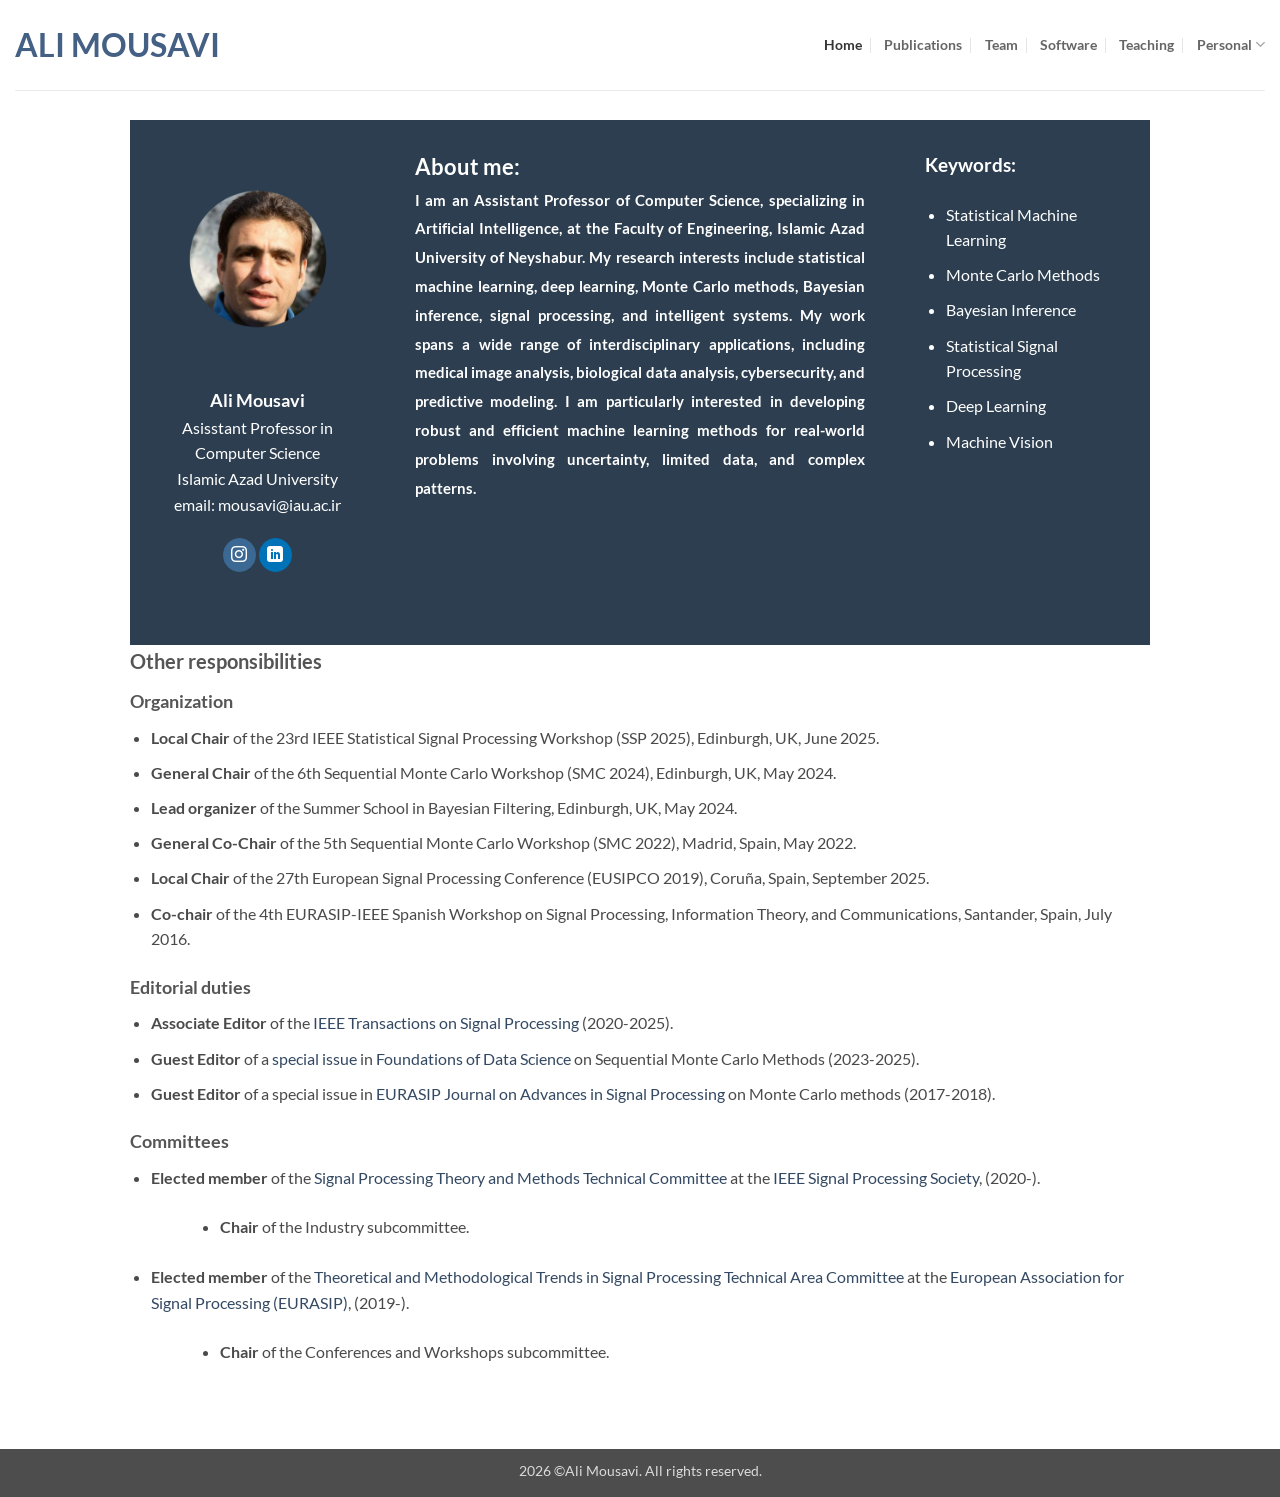
==== index.html @ 48f9fab9 "initial commit" ====
<!DOCTYPE html>
<html lang="en-US" class="loading-site no-js">
<head><meta charset="UTF-8">
	
	<link rel="profile" href="http://gmpg.org/xfn/11">
	<link rel="pingback" href="/xmlrpc.php">

	<script>(function(html){html.className = html.className.replace(/\bno-js\b/,'js')})(document.documentElement);</script>
<title>Ali Mousavi</title>
<meta name="robots" content="max-image-preview:large">
<meta name="viewport" content="width=device-width, initial-scale=1"><link rel="prefetch" href="/wp-content/themes/flatsome/assets/js/flatsome.js?ver=e2eddd6c228105dac048">
<link rel="prefetch" href="/wp-content/themes/flatsome/assets/js/chunk.slider.js?ver=3.20.7">
<link rel="prefetch" href="/wp-content/themes/flatsome/assets/js/chunk.popups.js?ver=3.20.7">
<link rel="prefetch" href="/wp-content/themes/flatsome/assets/js/chunk.tooltips.js?ver=3.20.7">
<link rel="alternate" type="application/rss+xml" title="Ali Mousavi » Feed" href="/feed/">
<link rel="alternate" type="application/rss+xml" title="Ali Mousavi » Comments Feed" href="/comments/feed/">


<style id="wp-img-auto-sizes-contain-inline-css">
img:is([sizes=auto i],[sizes^="auto," i]){contain-intrinsic-size:3000px 1500px}
/*# sourceURL=wp-img-auto-sizes-contain-inline-css */
</style>
<style id="wp-emoji-styles-inline-css">

	img.wp-smiley, img.emoji {
		display: inline !important;
		border: none !important;
		box-shadow: none !important;
		height: 1em !important;
		width: 1em !important;
		margin: 0 0.07em !important;
		vertical-align: -0.1em !important;
		background: none !important;
		padding: 0 !important;
	}
/*# sourceURL=wp-emoji-styles-inline-css */
</style>
<style id="wp-block-library-inline-css">
:root{--wp-block-synced-color:#7a00df;--wp-block-synced-color--rgb:122,0,223;--wp-bound-block-color:var(--wp-block-synced-color);--wp-editor-canvas-background:#ddd;--wp-admin-theme-color:#007cba;--wp-admin-theme-color--rgb:0,124,186;--wp-admin-theme-color-darker-10:#006ba1;--wp-admin-theme-color-darker-10--rgb:0,107,160.5;--wp-admin-theme-color-darker-20:#005a87;--wp-admin-theme-color-darker-20--rgb:0,90,135;--wp-admin-border-width-focus:2px}@media (min-resolution:192dpi){:root{--wp-admin-border-width-focus:1.5px}}.wp-element-button{cursor:pointer}:root .has-very-light-gray-background-color{background-color:#eee}:root .has-very-dark-gray-background-color{background-color:#313131}:root .has-very-light-gray-color{color:#eee}:root .has-very-dark-gray-color{color:#313131}:root .has-vivid-green-cyan-to-vivid-cyan-blue-gradient-background{background:linear-gradient(135deg,#00d084,#0693e3)}:root .has-purple-crush-gradient-background{background:linear-gradient(135deg,#34e2e4,#4721fb 50%,#ab1dfe)}:root .has-hazy-dawn-gradient-background{background:linear-gradient(135deg,#faaca8,#dad0ec)}:root .has-subdued-olive-gradient-background{background:linear-gradient(135deg,#fafae1,#67a671)}:root .has-atomic-cream-gradient-background{background:linear-gradient(135deg,#fdd79a,#004a59)}:root .has-nightshade-gradient-background{background:linear-gradient(135deg,#330968,#31cdcf)}:root .has-midnight-gradient-background{background:linear-gradient(135deg,#020381,#2874fc)}:root{--wp--preset--font-size--normal:16px;--wp--preset--font-size--huge:42px}.has-regular-font-size{font-size:1em}.has-larger-font-size{font-size:2.625em}.has-normal-font-size{font-size:var(--wp--preset--font-size--normal)}.has-huge-font-size{font-size:var(--wp--preset--font-size--huge)}:root .has-text-align-center{text-align:center}:root .has-text-align-left{text-align:left}:root .has-text-align-right{text-align:right}.has-fit-text{white-space:nowrap!important}#end-resizable-editor-section{display:none}.aligncenter{clear:both}.items-justified-left{justify-content:flex-start}.items-justified-center{justify-content:center}.items-justified-right{justify-content:flex-end}.items-justified-space-between{justify-content:space-between}.screen-reader-text{word-wrap:normal!important;border:0;clip-path:inset(50%);height:1px;margin:-1px;overflow:hidden;padding:0;position:absolute;width:1px}.screen-reader-text:focus{background-color:#ddd;clip-path:none;color:#444;display:block;font-size:1em;height:auto;left:5px;line-height:normal;padding:15px 23px 14px;text-decoration:none;top:5px;width:auto;z-index:100000}html :where(.has-border-color){border-style:solid}html :where([style*=border-color]){border-style:solid}html :where([style*=border-top-color]){border-top-style:solid}html :where([style*=border-right-color]){border-right-style:solid}html :where([style*=border-bottom-color]){border-bottom-style:solid}html :where([style*=border-left-color]){border-left-style:solid}html :where([style*=border-width]){border-style:solid}html :where([style*=border-top-width]){border-top-style:solid}html :where([style*=border-right-width]){border-right-style:solid}html :where([style*=border-bottom-width]){border-bottom-style:solid}html :where([style*=border-left-width]){border-left-style:solid}html :where(img[class*=wp-image-]){height:auto;max-width:100%}:where(figure){margin:0 0 1em}html :where(.is-position-sticky){--wp-admin--admin-bar--position-offset:var(--wp-admin--admin-bar--height,0px)}@media screen and (max-width:600px){html :where(.is-position-sticky){--wp-admin--admin-bar--position-offset:0px}}

/*# sourceURL=/wp-includes/css/dist/block-library/common.min.css */
</style>

<style id="global-styles-inline-css">
:root{--wp--preset--aspect-ratio--square: 1;--wp--preset--aspect-ratio--4-3: 4/3;--wp--preset--aspect-ratio--3-4: 3/4;--wp--preset--aspect-ratio--3-2: 3/2;--wp--preset--aspect-ratio--2-3: 2/3;--wp--preset--aspect-ratio--16-9: 16/9;--wp--preset--aspect-ratio--9-16: 9/16;--wp--preset--color--black: #000000;--wp--preset--color--cyan-bluish-gray: #abb8c3;--wp--preset--color--white: #ffffff;--wp--preset--color--pale-pink: #f78da7;--wp--preset--color--vivid-red: #cf2e2e;--wp--preset--color--luminous-vivid-orange: #ff6900;--wp--preset--color--luminous-vivid-amber: #fcb900;--wp--preset--color--light-green-cyan: #7bdcb5;--wp--preset--color--vivid-green-cyan: #00d084;--wp--preset--color--pale-cyan-blue: #8ed1fc;--wp--preset--color--vivid-cyan-blue: #0693e3;--wp--preset--color--vivid-purple: #9b51e0;--wp--preset--color--primary: #446084;--wp--preset--color--secondary: #C05530;--wp--preset--color--success: #627D47;--wp--preset--color--alert: #b20000;--wp--preset--gradient--vivid-cyan-blue-to-vivid-purple: linear-gradient(135deg,rgb(6,147,227) 0%,rgb(155,81,224) 100%);--wp--preset--gradient--light-green-cyan-to-vivid-green-cyan: linear-gradient(135deg,rgb(122,220,180) 0%,rgb(0,208,130) 100%);--wp--preset--gradient--luminous-vivid-amber-to-luminous-vivid-orange: linear-gradient(135deg,rgb(252,185,0) 0%,rgb(255,105,0) 100%);--wp--preset--gradient--luminous-vivid-orange-to-vivid-red: linear-gradient(135deg,rgb(255,105,0) 0%,rgb(207,46,46) 100%);--wp--preset--gradient--very-light-gray-to-cyan-bluish-gray: linear-gradient(135deg,rgb(238,238,238) 0%,rgb(169,184,195) 100%);--wp--preset--gradient--cool-to-warm-spectrum: linear-gradient(135deg,rgb(74,234,220) 0%,rgb(151,120,209) 20%,rgb(207,42,186) 40%,rgb(238,44,130) 60%,rgb(251,105,98) 80%,rgb(254,248,76) 100%);--wp--preset--gradient--blush-light-purple: linear-gradient(135deg,rgb(255,206,236) 0%,rgb(152,150,240) 100%);--wp--preset--gradient--blush-bordeaux: linear-gradient(135deg,rgb(254,205,165) 0%,rgb(254,45,45) 50%,rgb(107,0,62) 100%);--wp--preset--gradient--luminous-dusk: linear-gradient(135deg,rgb(255,203,112) 0%,rgb(199,81,192) 50%,rgb(65,88,208) 100%);--wp--preset--gradient--pale-ocean: linear-gradient(135deg,rgb(255,245,203) 0%,rgb(182,227,212) 50%,rgb(51,167,181) 100%);--wp--preset--gradient--electric-grass: linear-gradient(135deg,rgb(202,248,128) 0%,rgb(113,206,126) 100%);--wp--preset--gradient--midnight: linear-gradient(135deg,rgb(2,3,129) 0%,rgb(40,116,252) 100%);--wp--preset--font-size--small: 13px;--wp--preset--font-size--medium: 20px;--wp--preset--font-size--large: 36px;--wp--preset--font-size--x-large: 42px;--wp--preset--spacing--20: 0.44rem;--wp--preset--spacing--30: 0.67rem;--wp--preset--spacing--40: 1rem;--wp--preset--spacing--50: 1.5rem;--wp--preset--spacing--60: 2.25rem;--wp--preset--spacing--70: 3.38rem;--wp--preset--spacing--80: 5.06rem;--wp--preset--shadow--natural: 6px 6px 9px rgba(0, 0, 0, 0.2);--wp--preset--shadow--deep: 12px 12px 50px rgba(0, 0, 0, 0.4);--wp--preset--shadow--sharp: 6px 6px 0px rgba(0, 0, 0, 0.2);--wp--preset--shadow--outlined: 6px 6px 0px -3px rgb(255, 255, 255), 6px 6px rgb(0, 0, 0);--wp--preset--shadow--crisp: 6px 6px 0px rgb(0, 0, 0);}:where(body) { margin: 0; }.wp-site-blocks > .alignleft { float: left; margin-right: 2em; }.wp-site-blocks > .alignright { float: right; margin-left: 2em; }.wp-site-blocks > .aligncenter { justify-content: center; margin-left: auto; margin-right: auto; }:where(.is-layout-flex){gap: 0.5em;}:where(.is-layout-grid){gap: 0.5em;}.is-layout-flow > .alignleft{float: left;margin-inline-start: 0;margin-inline-end: 2em;}.is-layout-flow > .alignright{float: right;margin-inline-start: 2em;margin-inline-end: 0;}.is-layout-flow > .aligncenter{margin-left: auto !important;margin-right: auto !important;}.is-layout-constrained > .alignleft{float: left;margin-inline-start: 0;margin-inline-end: 2em;}.is-layout-constrained > .alignright{float: right;margin-inline-start: 2em;margin-inline-end: 0;}.is-layout-constrained > .aligncenter{margin-left: auto !important;margin-right: auto !important;}.is-layout-constrained > :where(:not(.alignleft):not(.alignright):not(.alignfull)){margin-left: auto !important;margin-right: auto !important;}body .is-layout-flex{display: flex;}.is-layout-flex{flex-wrap: wrap;align-items: center;}.is-layout-flex > :is(*, div){margin: 0;}body .is-layout-grid{display: grid;}.is-layout-grid > :is(*, div){margin: 0;}body{padding-top: 0px;padding-right: 0px;padding-bottom: 0px;padding-left: 0px;}a:where(:not(.wp-element-button)){text-decoration: none;}:root :where(.wp-element-button, .wp-block-button__link){background-color: #32373c;border-width: 0;color: #fff;font-family: inherit;font-size: inherit;font-style: inherit;font-weight: inherit;letter-spacing: inherit;line-height: inherit;padding-top: calc(0.667em + 2px);padding-right: calc(1.333em + 2px);padding-bottom: calc(0.667em + 2px);padding-left: calc(1.333em + 2px);text-decoration: none;text-transform: inherit;}.has-black-color{color: var(--wp--preset--color--black) !important;}.has-cyan-bluish-gray-color{color: var(--wp--preset--color--cyan-bluish-gray) !important;}.has-white-color{color: var(--wp--preset--color--white) !important;}.has-pale-pink-color{color: var(--wp--preset--color--pale-pink) !important;}.has-vivid-red-color{color: var(--wp--preset--color--vivid-red) !important;}.has-luminous-vivid-orange-color{color: var(--wp--preset--color--luminous-vivid-orange) !important;}.has-luminous-vivid-amber-color{color: var(--wp--preset--color--luminous-vivid-amber) !important;}.has-light-green-cyan-color{color: var(--wp--preset--color--light-green-cyan) !important;}.has-vivid-green-cyan-color{color: var(--wp--preset--color--vivid-green-cyan) !important;}.has-pale-cyan-blue-color{color: var(--wp--preset--color--pale-cyan-blue) !important;}.has-vivid-cyan-blue-color{color: var(--wp--preset--color--vivid-cyan-blue) !important;}.has-vivid-purple-color{color: var(--wp--preset--color--vivid-purple) !important;}.has-primary-color{color: var(--wp--preset--color--primary) !important;}.has-secondary-color{color: var(--wp--preset--color--secondary) !important;}.has-success-color{color: var(--wp--preset--color--success) !important;}.has-alert-color{color: var(--wp--preset--color--alert) !important;}.has-black-background-color{background-color: var(--wp--preset--color--black) !important;}.has-cyan-bluish-gray-background-color{background-color: var(--wp--preset--color--cyan-bluish-gray) !important;}.has-white-background-color{background-color: var(--wp--preset--color--white) !important;}.has-pale-pink-background-color{background-color: var(--wp--preset--color--pale-pink) !important;}.has-vivid-red-background-color{background-color: var(--wp--preset--color--vivid-red) !important;}.has-luminous-vivid-orange-background-color{background-color: var(--wp--preset--color--luminous-vivid-orange) !important;}.has-luminous-vivid-amber-background-color{background-color: var(--wp--preset--color--luminous-vivid-amber) !important;}.has-light-green-cyan-background-color{background-color: var(--wp--preset--color--light-green-cyan) !important;}.has-vivid-green-cyan-background-color{background-color: var(--wp--preset--color--vivid-green-cyan) !important;}.has-pale-cyan-blue-background-color{background-color: var(--wp--preset--color--pale-cyan-blue) !important;}.has-vivid-cyan-blue-background-color{background-color: var(--wp--preset--color--vivid-cyan-blue) !important;}.has-vivid-purple-background-color{background-color: var(--wp--preset--color--vivid-purple) !important;}.has-primary-background-color{background-color: var(--wp--preset--color--primary) !important;}.has-secondary-background-color{background-color: var(--wp--preset--color--secondary) !important;}.has-success-background-color{background-color: var(--wp--preset--color--success) !important;}.has-alert-background-color{background-color: var(--wp--preset--color--alert) !important;}.has-black-border-color{border-color: var(--wp--preset--color--black) !important;}.has-cyan-bluish-gray-border-color{border-color: var(--wp--preset--color--cyan-bluish-gray) !important;}.has-white-border-color{border-color: var(--wp--preset--color--white) !important;}.has-pale-pink-border-color{border-color: var(--wp--preset--color--pale-pink) !important;}.has-vivid-red-border-color{border-color: var(--wp--preset--color--vivid-red) !important;}.has-luminous-vivid-orange-border-color{border-color: var(--wp--preset--color--luminous-vivid-orange) !important;}.has-luminous-vivid-amber-border-color{border-color: var(--wp--preset--color--luminous-vivid-amber) !important;}.has-light-green-cyan-border-color{border-color: var(--wp--preset--color--light-green-cyan) !important;}.has-vivid-green-cyan-border-color{border-color: var(--wp--preset--color--vivid-green-cyan) !important;}.has-pale-cyan-blue-border-color{border-color: var(--wp--preset--color--pale-cyan-blue) !important;}.has-vivid-cyan-blue-border-color{border-color: var(--wp--preset--color--vivid-cyan-blue) !important;}.has-vivid-purple-border-color{border-color: var(--wp--preset--color--vivid-purple) !important;}.has-primary-border-color{border-color: var(--wp--preset--color--primary) !important;}.has-secondary-border-color{border-color: var(--wp--preset--color--secondary) !important;}.has-success-border-color{border-color: var(--wp--preset--color--success) !important;}.has-alert-border-color{border-color: var(--wp--preset--color--alert) !important;}.has-vivid-cyan-blue-to-vivid-purple-gradient-background{background: var(--wp--preset--gradient--vivid-cyan-blue-to-vivid-purple) !important;}.has-light-green-cyan-to-vivid-green-cyan-gradient-background{background: var(--wp--preset--gradient--light-green-cyan-to-vivid-green-cyan) !important;}.has-luminous-vivid-amber-to-luminous-vivid-orange-gradient-background{background: var(--wp--preset--gradient--luminous-vivid-amber-to-luminous-vivid-orange) !important;}.has-luminous-vivid-orange-to-vivid-red-gradient-background{background: var(--wp--preset--gradient--luminous-vivid-orange-to-vivid-red) !important;}.has-very-light-gray-to-cyan-bluish-gray-gradient-background{background: var(--wp--preset--gradient--very-light-gray-to-cyan-bluish-gray) !important;}.has-cool-to-warm-spectrum-gradient-background{background: var(--wp--preset--gradient--cool-to-warm-spectrum) !important;}.has-blush-light-purple-gradient-background{background: var(--wp--preset--gradient--blush-light-purple) !important;}.has-blush-bordeaux-gradient-background{background: var(--wp--preset--gradient--blush-bordeaux) !important;}.has-luminous-dusk-gradient-background{background: var(--wp--preset--gradient--luminous-dusk) !important;}.has-pale-ocean-gradient-background{background: var(--wp--preset--gradient--pale-ocean) !important;}.has-electric-grass-gradient-background{background: var(--wp--preset--gradient--electric-grass) !important;}.has-midnight-gradient-background{background: var(--wp--preset--gradient--midnight) !important;}.has-small-font-size{font-size: var(--wp--preset--font-size--small) !important;}.has-medium-font-size{font-size: var(--wp--preset--font-size--medium) !important;}.has-large-font-size{font-size: var(--wp--preset--font-size--large) !important;}.has-x-large-font-size{font-size: var(--wp--preset--font-size--x-large) !important;}
/*# sourceURL=global-styles-inline-css */
</style>

<link rel="stylesheet" id="flatsome-main-css" href="/wp-content/themes/flatsome/assets/css/flatsome.css?ver=3.20.7" media="all">
<style id="flatsome-main-inline-css">
@font-face {
				font-family: "fl-icons";
				font-display: block;
				src: url(/wp-content/themes/flatsome/assets/css/icons/fl-icons.eot?v=3.20.7);
				src:
					url(/wp-content/themes/flatsome/assets/css/icons/fl-icons.eot#iefix?v=3.20.7) format("embedded-opentype"),
					url(/wp-content/themes/flatsome/assets/css/icons/fl-icons.woff2?v=3.20.7) format("woff2"),
					url(/wp-content/themes/flatsome/assets/css/icons/fl-icons.ttf?v=3.20.7) format("truetype"),
					url(/wp-content/themes/flatsome/assets/css/icons/fl-icons.woff?v=3.20.7) format("woff"),
					url(/wp-content/themes/flatsome/assets/css/icons/fl-icons.svg?v=3.20.7#fl-icons) format("svg");
			}
/*# sourceURL=flatsome-main-inline-css */
</style>
<link rel="stylesheet" id="flatsome-style-css" href="/wp-content/themes/flatsome-child/style.css?ver=3.0" media="all">
<script id="jquery-core-js" src="/wp-includes/js/jquery/jquery.min.js?ver=3.7.1"></script>
<script id="jquery-migrate-js" src="/wp-includes/js/jquery/jquery-migrate.min.js?ver=3.4.1"></script>
<link rel="EditURI" type="application/rsd+xml" title="RSD" href="/xmlrpc.php?rsd">
<meta name="generator" content="WordPress 7.0.2">
<link rel="canonical" href="/">
<link rel="shortlink" href="/">
<style id="custom-css" type="text/css">:root {--primary-color: #446084;--fs-color-primary: #446084;--fs-color-secondary: #C05530;--fs-color-success: #627D47;--fs-color-alert: #b20000;--fs-color-base: #4a4a4a;--fs-experimental-link-color: #334862;--fs-experimental-link-color-hover: #111;}.tooltipster-base {--tooltip-color: #fff;--tooltip-bg-color: #000;}.off-canvas-right .mfp-content, .off-canvas-left .mfp-content {--drawer-width: 300px;}.container-width, .full-width .ubermenu-nav, .container, .row{max-width: 1050px}.row.row-collapse{max-width: 1020px}.row.row-small{max-width: 1042.5px}.row.row-large{max-width: 1080px}.header-main{height: 90px}#logo img{max-height: 90px}#logo{width:205px;}.header-bottom{min-height: 10px}.header-top{min-height: 30px}.transparent .header-main{height: 90px}.transparent #logo img{max-height: 90px}.has-transparent + .page-title:first-of-type,.has-transparent + #main > .page-title,.has-transparent + #main > div > .page-title,.has-transparent + #main .page-header-wrapper:first-of-type .page-title{padding-top: 90px;}.header.show-on-scroll,.stuck .header-main{height:70px!important}.stuck #logo img{max-height: 70px!important}.header-bg-color {background-color: rgba(255,255,255,0.9)}.header-bottom {background-color: #f1f1f1}.top-bar-nav > li > a{line-height: 16px }.header-main .nav > li > a{line-height: 16px }.stuck .header-main .nav > li > a{line-height: 50px }@media (max-width: 549px) {.header-main{height: 55px}#logo img{max-height: 55px}}.nav-dropdown{font-size:100%}body{font-family: Lato, sans-serif;}body {font-weight: 400;font-style: normal;}.nav > li > a {font-family: Lato, sans-serif;}.mobile-sidebar-levels-2 .nav > li > ul > li > a {font-family: Lato, sans-serif;}.nav > li > a,.mobile-sidebar-levels-2 .nav > li > ul > li > a {font-weight: 700;font-style: normal;}h1,h2,h3,h4,h5,h6,.heading-font, .off-canvas-center .nav-sidebar.nav-vertical > li > a{font-family: Lato, sans-serif;}h1,h2,h3,h4,h5,h6,.heading-font,.banner h1,.banner h2 {font-weight: 700;font-style: normal;}.alt-font{font-family: "Dancing Script", sans-serif;}.alt-font {font-weight: 400!important;font-style: normal!important;}.footer-1{background-color: #ffffff}.footer-2{background-color: #409ce8}.nav-vertical-fly-out > li + li {border-top-width: 1px; border-top-style: solid;}.label-new.menu-item > a:after{content:"New";}.label-hot.menu-item > a:after{content:"Hot";}.label-sale.menu-item > a:after{content:"Sale";}.label-popular.menu-item > a:after{content:"Popular";}</style><style id="kirki-inline-styles">/* latin-ext */
@font-face {
  font-family: 'Lato';
  font-style: normal;
  font-weight: 400;
  font-display: swap;
  src: url(/wp-content/fonts/lato/S6uyw4BMUTPHjxAwXjeu.woff2) format('woff2');
  unicode-range: U+0100-02BA, U+02BD-02C5, U+02C7-02CC, U+02CE-02D7, U+02DD-02FF, U+0304, U+0308, U+0329, U+1D00-1DBF, U+1E00-1E9F, U+1EF2-1EFF, U+2020, U+20A0-20AB, U+20AD-20C0, U+2113, U+2C60-2C7F, U+A720-A7FF;
}
/* latin */
@font-face {
  font-family: 'Lato';
  font-style: normal;
  font-weight: 400;
  font-display: swap;
  src: url(/wp-content/fonts/lato/S6uyw4BMUTPHjx4wXg.woff2) format('woff2');
  unicode-range: U+0000-00FF, U+0131, U+0152-0153, U+02BB-02BC, U+02C6, U+02DA, U+02DC, U+0304, U+0308, U+0329, U+2000-206F, U+20AC, U+2122, U+2191, U+2193, U+2212, U+2215, U+FEFF, U+FFFD;
}
/* latin-ext */
@font-face {
  font-family: 'Lato';
  font-style: normal;
  font-weight: 700;
  font-display: swap;
  src: url(/wp-content/fonts/lato/S6u9w4BMUTPHh6UVSwaPGR_p.woff2) format('woff2');
  unicode-range: U+0100-02BA, U+02BD-02C5, U+02C7-02CC, U+02CE-02D7, U+02DD-02FF, U+0304, U+0308, U+0329, U+1D00-1DBF, U+1E00-1E9F, U+1EF2-1EFF, U+2020, U+20A0-20AB, U+20AD-20C0, U+2113, U+2C60-2C7F, U+A720-A7FF;
}
/* latin */
@font-face {
  font-family: 'Lato';
  font-style: normal;
  font-weight: 700;
  font-display: swap;
  src: url(/wp-content/fonts/lato/S6u9w4BMUTPHh6UVSwiPGQ.woff2) format('woff2');
  unicode-range: U+0000-00FF, U+0131, U+0152-0153, U+02BB-02BC, U+02C6, U+02DA, U+02DC, U+0304, U+0308, U+0329, U+2000-206F, U+20AC, U+2122, U+2191, U+2193, U+2212, U+2215, U+FEFF, U+FFFD;
}/* vietnamese */
@font-face {
  font-family: 'Dancing Script';
  font-style: normal;
  font-weight: 400;
  font-display: swap;
  src: url(/wp-content/fonts/dancing-script/If2cXTr6YS-zF4S-kcSWSVi_sxjsohD9F50Ruu7BMSo3Rep8ltA.woff2) format('woff2');
  unicode-range: U+0102-0103, U+0110-0111, U+0128-0129, U+0168-0169, U+01A0-01A1, U+01AF-01B0, U+0300-0301, U+0303-0304, U+0308-0309, U+0323, U+0329, U+1EA0-1EF9, U+20AB;
}
/* latin-ext */
@font-face {
  font-family: 'Dancing Script';
  font-style: normal;
  font-weight: 400;
  font-display: swap;
  src: url(/wp-content/fonts/dancing-script/If2cXTr6YS-zF4S-kcSWSVi_sxjsohD9F50Ruu7BMSo3ROp8ltA.woff2) format('woff2');
  unicode-range: U+0100-02BA, U+02BD-02C5, U+02C7-02CC, U+02CE-02D7, U+02DD-02FF, U+0304, U+0308, U+0329, U+1D00-1DBF, U+1E00-1E9F, U+1EF2-1EFF, U+2020, U+20A0-20AB, U+20AD-20C0, U+2113, U+2C60-2C7F, U+A720-A7FF;
}
/* latin */
@font-face {
  font-family: 'Dancing Script';
  font-style: normal;
  font-weight: 400;
  font-display: swap;
  src: url(/wp-content/fonts/dancing-script/If2cXTr6YS-zF4S-kcSWSVi_sxjsohD9F50Ruu7BMSo3Sup8.woff2) format('woff2');
  unicode-range: U+0000-00FF, U+0131, U+0152-0153, U+02BB-02BC, U+02C6, U+02DA, U+02DC, U+0304, U+0308, U+0329, U+2000-206F, U+20AC, U+2122, U+2191, U+2193, U+2212, U+2215, U+FEFF, U+FFFD;
}</style></head>

<body class="home wp-singular page-template-default page page-id-52 wp-theme-flatsome wp-child-theme-flatsome-child lightbox nav-dropdown-has-arrow nav-dropdown-has-border mobile-submenu-toggle">


<a class="skip-link screen-reader-text" href="#main">Skip to content</a>

<div id="wrapper">

	
	<header id="header" class="header header-full-width has-sticky sticky-jump">
		<div class="header-wrapper">
			<div id="masthead" class="header-main ">
      <div class="header-inner flex-row container logo-left medium-logo-left" role="navigation">

          <!-- Logo -->
          <div id="logo" class="flex-col logo">
            
<!-- Header logo -->
<a href="/" title="Ali Mousavi" rel="home">
		Ali Mousavi</a>
          </div>

          <!-- Mobile Left Elements -->
          <div class="flex-col show-for-medium flex-left">
            <ul class="mobile-nav nav nav-left ">
                          </ul>
          </div>

          <!-- Left Elements -->
          <div class="flex-col hide-for-medium flex-left
            flex-grow">
            <ul class="header-nav header-nav-main nav nav-left  nav-divided nav-size-medium">
                          </ul>
          </div>

          <!-- Right Elements -->
          <div class="flex-col hide-for-medium flex-right">
            <ul class="header-nav header-nav-main nav nav-right  nav-divided nav-size-medium">
              <li id="menu-item-15" class="menu-item menu-item-type-custom menu-item-object-custom current-menu-item current_page_item menu-item-home menu-item-15 active menu-item-design-default"><a href="/" aria-current="page" class="nav-top-link">Home</a></li>
<li id="menu-item-20" class="menu-item menu-item-type-post_type menu-item-object-page menu-item-20 menu-item-design-default"><a href="/publications/" class="nav-top-link">Publications</a></li>
<li id="menu-item-21" class="menu-item menu-item-type-post_type menu-item-object-page menu-item-21 menu-item-design-default"><a href="/team/" class="nav-top-link">Team</a></li>
<li id="menu-item-22" class="menu-item menu-item-type-post_type menu-item-object-page menu-item-22 menu-item-design-default"><a href="/software/" class="nav-top-link">Software</a></li>
<li id="menu-item-23" class="menu-item menu-item-type-post_type menu-item-object-page menu-item-23 menu-item-design-default"><a href="/teaching/" class="nav-top-link">Teaching</a></li>
<li id="menu-item-63" class="menu-item menu-item-type-custom menu-item-object-custom menu-item-63 menu-item-design-default menu-item-has-block has-dropdown nav-dropdown-toggle"><a href="#" class="nav-top-link" aria-expanded="false" aria-haspopup="menu">Personal<i class="icon-angle-down" aria-hidden="true"></i></a><div class="sub-menu nav-dropdown">	<div class="ux-menu stack stack-col justify-start ux-menu--divider-solid">
		

	<div class="ux-menu-link flex menu-item">
		<a class="ux-menu-link__link flex" href="/database-of-the-new-york/">
						<span class="ux-menu-link__text">
				Database of the New Year's Concert			</span>
		</a>
	</div>
	

	<div class="ux-menu-link flex menu-item">
		<a class="ux-menu-link__link flex" href="/social-channels/">
						<span class="ux-menu-link__text">
				Social channels			</span>
		</a>
	</div>
	


	</div>
	</div></li>
            </ul>
          </div>

          <!-- Mobile Right Elements -->
          <div class="flex-col show-for-medium flex-right">
            <ul class="mobile-nav nav nav-right ">
              <li class="nav-icon has-icon">
	<div class="header-button">		<a href="#" class="icon primary button round is-small" data-open="#main-menu" data-pos="center" data-bg="main-menu-overlay" role="button" aria-label="Menu" aria-controls="main-menu" aria-expanded="false" aria-haspopup="dialog" data-flatsome-role-button>
			<i class="icon-menu" aria-hidden="true"></i>					</a>
	 </div> </li>
            </ul>
          </div>

      </div>

            <div class="container"><div class="top-divider full-width"></div></div>
      </div>

<div class="header-bg-container fill"><div class="header-bg-image fill"></div><div class="header-bg-color fill"></div></div>		</div>
	</header>

	
	<main id="main" class="">
<div id="content" class="content-area page-wrapper" role="main">
	<div class="row row-main">
		<div class="large-12 col">
			<div class="col-inner">

				
									
						

	<section class="section" id="section_1542321811">
		<div class="section-bg fill">
									<div class="section-bg-overlay absolute fill"></div>
			

		</div>

		

		<div class="section-content relative">
			

<div class="row row-large align-center" id="row-1267303715">


	<div id="col-211106374" class="col medium-3 small-12 large-3">
				<div class="col-inner text-right">
			
			

	<div class="img has-hover x md-x lg-x y md-y lg-y" id="image_333058450">
								<div class="img-inner dark">
			<img fetchpriority="high" decoding="async" width="905" height="1024" src="/wp-content/uploads/2026/07/Ali-Mousavi-Picture.png" class="attachment-large size-large" alt="">						
					</div>
								
<style>
#image_333058450 {
  width: 100%;
}
</style>
	</div>
	

<p style="text-align: center;"><span style="color: #ffffff;"><strong><span style="font-size: 110%;">Ali Mousavi</span></strong></span><br><span style="color: #ffffff;">Asisstant Professor in Computer Science</span><br><span style="color: #ffffff;">Islamic Azad University</span><br><span style="color: #ffffff;">email: <a style="color: #ffffff;" href="mailto:mousavi@iau.ac.ir" target="_blank" rel="noopener">mousavi@iau.ac.ir</a></span></p>
<div class="social-icons follow-icons full-width text-center"><a href="http://instagram.com/" target="_blank" data-label="Instagram" class="icon primary button circle tooltip instagram" title="Follow on Instagram" aria-label="Follow on Instagram" rel="noopener nofollow"><i class="icon-instagram" aria-hidden="true"></i></a><a href="http://linkedin.com/" data-label="LinkedIn" target="_blank" class="icon primary button circle tooltip linkedin" title="Follow on LinkedIn" aria-label="Follow on LinkedIn" rel="noopener nofollow"><i class="icon-linkedin" aria-hidden="true"></i></a></div>


		</div>
					</div>

	

	<div id="col-985664817" class="col medium-6 small-12 large-6">
				<div class="col-inner">
			
			

	<div id="text-3033369034" class="text">
		

<h4 align="justify"><span style="font-size: 120%;"><strong>About me:</strong></span><br><span style="font-size: 85%;">I am an Assistant Professor of Computer Science, specializing in Artificial Intelligence, at the Faculty of Engineering, Islamic Azad University of Neyshabur. My research interests include statistical machine learning, deep learning, Monte Carlo methods, Bayesian inference, signal processing, and intelligent systems. My work spans a wide range of interdisciplinary applications, including medical image analysis, biological data analysis, cybersecurity, and predictive modeling. I am particularly interested in developing robust and efficient machine learning methods for real-world problems involving uncertainty, limited data, and complex patterns.</span></h4>
		
<style>
#text-3033369034 {
  color: rgb(255, 255, 255);
}
#text-3033369034 > * {
  color: rgb(255, 255, 255);
}
</style>
	</div>
	

		</div>
					</div>

	

	<div id="col-1971600551" class="col medium-3 small-12 large-3">
				<div class="col-inner text-left">
			
			

	<div id="text-3297593675" class="text">
		

<p><span style="font-size: 120%;"><strong>Keywords:</strong></span></p>
<ul>
<li>Statistical Machine Learning</li>
<li>Monte Carlo Methods</li>
<li>Bayesian Inference</li>
<li>Statistical Signal Processing</li>
<li>Deep Learning</li>
<li>Machine Vision</li>
</ul>
		
<style>
#text-3297593675 {
  color: rgb(255, 255, 255);
}
#text-3297593675 > * {
  color: rgb(255, 255, 255);
}
</style>
	</div>
	

		</div>
					</div>

	

</div>

		</div>

		
<style>
#section_1542321811 {
  padding-top: 30px;
  padding-bottom: 30px;
  background-color: rgb(193, 193, 193);
}
#section_1542321811 .section-bg-overlay {
  background-color: #2c3e4f;
}
</style>
	</section>
	
<h3>Other responsibilities</h3>
<h4>Organization</h4>
<ul>
<li><strong>Local Chair</strong> of the 23rd IEEE Statistical Signal Processing Workshop (SSP 2025), Edinburgh, UK, June 2025.</li>
<li><strong>General Chair</strong> of the 6th Sequential Monte Carlo Workshop (SMC 2024), Edinburgh, UK, May 2024.</li>
<li><strong>Lead organizer</strong> of the Summer School in Bayesian Filtering, Edinburgh, UK, May 2024.</li>
<li><strong>General Co-Chair</strong> of the 5th Sequential Monte Carlo Workshop (SMC 2022), Madrid, Spain, May 2022.</li>
<li><strong>Local Chair</strong> of the 27th European Signal Processing Conference (EUSIPCO 2019), Coruña, Spain, September 2025.</li>
<li><strong>Co-chair</strong> of the 4th EURASIP-IEEE Spanish Workshop on Signal Processing, Information Theory, and Communications, Santander, Spain, July 2016.</li>
</ul>
<h4>Editorial duties</h4>
<ul>
<li><strong>Associate Editor</strong> of the <a href="https://signalprocessingsociety.org/publications-resources/ieee-transactions-signal-processing/editorial-board">IEEE Transactions on Signal Processing</a> (2020-2025).</li>
<li><strong>Guest Editor</strong> of a <a href="http://www.aimsciences.org/journal/A0000-0002/FoDS_Special4">special issue</a> in <a href="https://www.aimsciences.org/journal/A0000-0002">Foundations of Data Science</a> on Sequential Monte Carlo Methods (2023-2025).</li>
<li><strong>Guest Editor</strong> of a special issue in <a href="https://asp-eurasipjournals.springeropen.com/">EURASIP Journal on Advances in Signal Processing</a> on Monte Carlo methods (2017-2018).</li>
</ul>
<h4>Committees</h4>
<ul>
<li><strong>Elected member</strong> of the <a href="https://signalprocessingsociety.org/publications-resources/ieee-transactions-signal-processing/editorial-board">Signal Processing Theory and Methods Technical Committee</a> at the <a href="https://signalprocessingsociety.org/">IEEE Signal Processing Society</a>, (2020-).
<ul>
<li><strong>Chair</strong> of the Industry subcommittee.</li>
</ul>
</li>
<li><strong>Elected member</strong> of the <a href="https://www.eurasip.org/index.php?option=com_content&amp;view=article&amp;id=146&amp;Itemid=1145">Theoretical and Methodological Trends in Signal Processing Technical Area Committee </a>at the <a href="https://www.eurasip.org/">European Association for Signal Processing (EURASIP)</a>, (2019-).
<ul>
<li><strong>Chair</strong> of the Conferences and Workshops subcommittee.</li>
</ul>
</li>
</ul>


					
												</div>
		</div>
	</div>
</div>


</main>

<footer id="footer" class="footer-wrapper">

	
<!-- FOOTER 1 -->

<!-- FOOTER 2 -->



<div class="absolute-footer dark medium-text-center text-center">
  <div class="container clearfix">

    
    <div class="footer-primary pull-left">
            <div class="copyright-footer">
        2026 ©Ali Mousavi. All rights reserved.      </div>
          </div>
  </div>
</div>

</footer>

</div>

<div id="main-menu" class="mobile-sidebar no-scrollbar mfp-hide">

	
	<div class="sidebar-menu no-scrollbar text-center">

		
					<ul class="nav nav-sidebar nav-vertical nav-uppercase nav-anim" data-tab="1">
				<li id="menu-item-136" class="menu-item menu-item-type-post_type menu-item-object-page menu-item-home current-menu-item page_item page-item-52 current_page_item menu-item-136"><a href="/" aria-current="page">Home</a></li>
<li id="menu-item-139" class="menu-item menu-item-type-post_type menu-item-object-page menu-item-139"><a href="/publications/">Publications</a></li>
<li id="menu-item-143" class="menu-item menu-item-type-post_type menu-item-object-page menu-item-143"><a href="/team/">Team</a></li>
<li id="menu-item-141" class="menu-item menu-item-type-post_type menu-item-object-page menu-item-141"><a href="/software/">Software</a></li>
<li id="menu-item-142" class="menu-item menu-item-type-post_type menu-item-object-page menu-item-142"><a href="/teaching/">Teaching</a></li>
<li id="menu-item-138" class="menu-item menu-item-type-post_type menu-item-object-page menu-item-has-children menu-item-138"><a href="/personal/">personal</a>
<ul class="sub-menu nav-sidebar-ul children">
	<li id="menu-item-137" class="menu-item menu-item-type-post_type menu-item-object-page menu-item-137"><a href="/database-of-the-new-york/">Database of the New Year’s Concert</a></li>
	<li id="menu-item-140" class="menu-item menu-item-type-post_type menu-item-object-page menu-item-140"><a href="/social-channels/">Social channels</a></li>
</ul>
</li>
			</ul>
		
		
	</div>

	
</div>
<script type="speculationrules">
{"prefetch":[{"source":"document","where":{"and":[{"href_matches":"/mousavi/*"},{"not":{"href_matches":["/mousavi/wp-*.php","/mousavi/wp-admin/*","/mousavi/wp-content/uploads/*","/mousavi/wp-content/*","/mousavi/wp-content/plugins/*","/mousavi/wp-content/themes/flatsome-child/*","/mousavi/wp-content/themes/flatsome/*","/mousavi/*\\?(.+)"]}},{"not":{"selector_matches":"a[rel~=\"nofollow\"]"}},{"not":{"selector_matches":".no-prefetch, .no-prefetch a"}}]},"eagerness":"conservative"}]}
</script>
<script id="flatsome-live-search-js" src="/wp-content/themes/flatsome/assets/js/extensions/flatsome-live-search.js?ver=3.20.7"></script>
<script id="hoverIntent-js" src="/wp-includes/js/hoverIntent.min.js?ver=1.10.2"></script>
<script id="flatsome-js-js-extra">
var flatsomeVars = {"theme":{"version":"3.20.7"},"ajaxurl":"/wp-admin/admin-ajax.php","rtl":"","sticky_height":"70","stickyHeaderHeight":"0","scrollPaddingTop":"0","assets_url":"/wp-content/themes/flatsome/assets/","lightbox":{"close_markup":"\u003Cbutton title=\"%title%\" type=\"button\" class=\"mfp-close\"\u003E\u003Csvg xmlns=\"http://www.w3.org/2000/svg\" width=\"28\" height=\"28\" viewBox=\"0 0 24 24\" fill=\"none\" stroke=\"currentColor\" stroke-width=\"2\" stroke-linecap=\"round\" stroke-linejoin=\"round\" class=\"feather feather-x\"\u003E\u003Cline x1=\"18\" y1=\"6\" x2=\"6\" y2=\"18\"\u003E\u003C/line\u003E\u003Cline x1=\"6\" y1=\"6\" x2=\"18\" y2=\"18\"\u003E\u003C/line\u003E\u003C/svg\u003E\u003C/button\u003E","close_btn_inside":false},"user":{"can_edit_pages":false},"i18n":{"mainMenu":"Main Menu","toggleButton":"Toggle"},"options":{"cookie_notice_version":"1","swatches_layout":false,"swatches_disable_deselect":false,"swatches_box_select_event":false,"swatches_box_behavior_selected":false,"swatches_box_update_urls":"1","swatches_box_reset":false,"swatches_box_reset_limited":false,"swatches_box_reset_extent":false,"swatches_box_reset_time":300,"search_result_latency":"0","header_nav_vertical_fly_out_frontpage":1}};
//# sourceURL=flatsome-js-js-extra
</script>
<script id="flatsome-js-js" src="/wp-content/themes/flatsome/assets/js/flatsome.js?ver=e2eddd6c228105dac048"></script>
<script id="wp-emoji-settings" type="application/json">
{"baseUrl":"https://s.w.org/images/core/emoji/17.0.2/72x72/","ext":".png","svgUrl":"https://s.w.org/images/core/emoji/17.0.2/svg/","svgExt":".svg","source":{"concatemoji":"/wp-includes/js/wp-emoji-release.min.js?ver=7.0.2"}}
</script>
<script type="module">
/*! This file is auto-generated */
const a=JSON.parse(document.getElementById("wp-emoji-settings").textContent),o=(window._wpemojiSettings=a,"wpEmojiSettingsSupports"),s=["flag","emoji"];function i(e){try{var t={supportTests:e,timestamp:(new Date).valueOf()};sessionStorage.setItem(o,JSON.stringify(t))}catch(e){}}function c(e,t,n){e.clearRect(0,0,e.canvas.width,e.canvas.height),e.fillText(t,0,0);t=new Uint32Array(e.getImageData(0,0,e.canvas.width,e.canvas.height).data);e.clearRect(0,0,e.canvas.width,e.canvas.height),e.fillText(n,0,0);const a=new Uint32Array(e.getImageData(0,0,e.canvas.width,e.canvas.height).data);return t.every((e,t)=>e===a[t])}function p(e,t){e.clearRect(0,0,e.canvas.width,e.canvas.height),e.fillText(t,0,0);var n=e.getImageData(16,16,1,1);for(let e=0;e<n.data.length;e++)if(0!==n.data[e])return!1;return!0}function u(e,t,n,a){switch(t){case"flag":return n(e,"\ud83c\udff3\ufe0f\u200d\u26a7\ufe0f","\ud83c\udff3\ufe0f\u200b\u26a7\ufe0f")?!1:!n(e,"\ud83c\udde8\ud83c\uddf6","\ud83c\udde8\u200b\ud83c\uddf6")&&!n(e,"\ud83c\udff4\udb40\udc67\udb40\udc62\udb40\udc65\udb40\udc6e\udb40\udc67\udb40\udc7f","\ud83c\udff4\u200b\udb40\udc67\u200b\udb40\udc62\u200b\udb40\udc65\u200b\udb40\udc6e\u200b\udb40\udc67\u200b\udb40\udc7f");case"emoji":return!a(e,"\ud83e\u1fac8")}return!1}function f(e,t,n,a){let r;const o=(r="undefined"!=typeof WorkerGlobalScope&&self instanceof WorkerGlobalScope?new OffscreenCanvas(300,150):document.createElement("canvas")).getContext("2d",{willReadFrequently:!0}),s=(o.textBaseline="top",o.font="600 32px Arial",{});return e.forEach(e=>{s[e]=t(o,e,n,a)}),s}function r(e){var t=document.createElement("script");t.src=e,t.defer=!0,document.head.appendChild(t)}a.supports={everything:!0,everythingExceptFlag:!0},new Promise(t=>{let n=function(){try{var e=JSON.parse(sessionStorage.getItem(o));if("object"==typeof e&&"number"==typeof e.timestamp&&(new Date).valueOf()<e.timestamp+604800&&"object"==typeof e.supportTests)return e.supportTests}catch(e){}return null}();if(!n){if("undefined"!=typeof Worker&&"undefined"!=typeof OffscreenCanvas&&"undefined"!=typeof URL&&URL.createObjectURL&&"undefined"!=typeof Blob)try{var e="postMessage("+f.toString()+"("+[JSON.stringify(s),u.toString(),c.toString(),p.toString()].join(",")+"));",a=new Blob([e],{type:"text/javascript"});const r=new Worker(URL.createObjectURL(a),{name:"wpTestEmojiSupports"});return void(r.onmessage=e=>{i(n=e.data),r.terminate(),t(n)})}catch(e){}i(n=f(s,u,c,p))}t(n)}).then(e=>{for(const n in e)a.supports[n]=e[n],a.supports.everything=a.supports.everything&&a.supports[n],"flag"!==n&&(a.supports.everythingExceptFlag=a.supports.everythingExceptFlag&&a.supports[n]);var t;a.supports.everythingExceptFlag=a.supports.everythingExceptFlag&&!a.supports.flag,a.supports.everything||((t=a.source||{}).concatemoji?r(t.concatemoji):t.wpemoji&&t.twemoji&&(r(t.twemoji),r(t.wpemoji)))});
//# sourceURL=/wp-includes/js/wp-emoji-loader.min.js
</script>

</body>
</html>
---- wp-content/themes/flatsome/assets/css/flatsome.css ----
@charset "utf-8";html{-ms-text-size-adjust:100%;-webkit-text-size-adjust:100%;font-family:sans-serif}body{margin:0}article,aside,details,figcaption,figure,footer,header,main,menu,nav,section,summary{display:block}audio,canvas,progress,video{display:inline-block}audio:not([controls]){display:none;height:0}progress{vertical-align:baseline}[hidden],template{display:none}a{background-color:transparent}a:active,a:hover{outline-width:0}abbr[title]{border-bottom:none;text-decoration:none}b,strong{font-weight:inherit;font-weight:bolder}dfn{font-style:italic}mark{background-color:#ff0;color:#000}small{display:inline-block;font-size:80%}img{border-style:none}svg:not(:root){overflow:hidden}button,input,select,textarea{font:inherit}optgroup{font-weight:700}button,input,select{overflow:visible}button,select{text-transform:none}[type=button],[type=reset],[type=submit],button{cursor:pointer}[disabled]{cursor:default}[type=reset],[type=submit],button,html [type=button]{-webkit-appearance:button}button::-moz-focus-inner,input::-moz-focus-inner{border:0;padding:0}button:-moz-focusring,input:-moz-focusring{outline:1px dotted ButtonText}fieldset{border:1px solid silver;margin:0 2px;padding:.35em .625em .75em}legend{box-sizing:border-box;color:inherit;display:table;max-width:100%;padding:0;white-space:normal}textarea{overflow:auto}[type=checkbox],[type=radio]{box-sizing:border-box;padding:0}[type=number]::-webkit-inner-spin-button,[type=number]::-webkit-outer-spin-button{height:auto}[type=search]{-webkit-appearance:textfield}[type=search]::-webkit-search-cancel-button,[type=search]::-webkit-search-decoration{-webkit-appearance:none}*,:after,:before,html{box-sizing:border-box}html{-webkit-tap-highlight-color:rgba(0,0,0,0);background-attachment:fixed}body{-webkit-font-smoothing:antialiased;-moz-osx-font-smoothing:grayscale;color:var(--fs-color-base)}.xdebug-var-dump{position:relative;z-index:1000}hr{border-width:0;border-top:1px solid;margin:15px 0;opacity:.1}img{display:inline-block;height:auto;max-width:100%;vertical-align:middle}figure{margin:0}pre{background-color:#f1f1f1;border:1px solid #ddd;overflow-x:auto;padding:20px;width:100%}p:empty{display:none}a,button,input{touch-action:manipulation}ins{text-decoration:none}embed,iframe,object{max-width:100%}.col,.columns,.gallery-item{margin:0;padding:0 15px 30px;position:relative;width:100%}.col-fit{flex:1}.col-first{order:-1}.col-last{order:1}.col-inner{background-position:50% 50%;background-repeat:no-repeat;background-size:cover;flex:1 0 auto;margin-left:auto;margin-right:auto;position:relative;width:100%}.col-has-radius{overflow:hidden}@media screen and (min-width:850px){.col:first-child .col-inner{margin-left:auto;margin-right:0}.col+.col .col-inner{margin-left:0;margin-right:auto}}@media screen and (max-width:549px){.small-col-first{order:-1}}@media screen and (min-width:850px){.large-col-first{order:-1}}@media screen and (max-width:849px){.medium-col-first{order:-1}.col{padding-bottom:30px}}@media screen and (min-width:850px){.row-divided>.col+.col:not(.large-12){border-left:1px solid #ececec}.row-divided.row-reverse>.col+.col:not(.large-12){border-left:0;border-right:1px solid #ececec}.col-divided{border-right:1px solid #ececec;padding-right:30px}.col.col-divided:not(.col-first):last-child{border-left:1px solid #ececec;border-right:0;padding-left:30px;padding-right:0}.col-border{border-right:1px solid #ececec;padding-right:0}.col-border+.col,.col-divided+.col{padding-left:30px}}.dark .col-divided{border-color:hsla(0,0%,100%,.2)}.align-equal>.col{display:flex}.align-middle{align-items:center!important;align-self:center!important;vertical-align:middle!important}.align-bottom{align-items:flex-end!important;align-self:flex-end!important;justify-content:flex-end!important;vertical-align:bottom!important}.align-top{align-items:flex-start!important;align-self:flex-start!important;justify-content:flex-start!important;vertical-align:top!important}.align-center{justify-content:center!important}.align-right{justify-content:flex-end!important}.small-1{flex-basis:8.3333333333%;max-width:8.3333333333%}.small-2{flex-basis:16.6666666667%;max-width:16.6666666667%}.small-3{flex-basis:25%;max-width:25%}.small-4{flex-basis:33.3333333333%;max-width:33.3333333333%}.small-5{flex-basis:41.6666666667%;max-width:41.6666666667%}.small-6{flex-basis:50%;max-width:50%}.small-7{flex-basis:58.3333333333%;max-width:58.3333333333%}.small-8{flex-basis:66.6666666667%;max-width:66.6666666667%}.small-9{flex-basis:75%;max-width:75%}.small-10{flex-basis:83.3333333333%;max-width:83.3333333333%}.small-11{flex-basis:91.6666666667%;max-width:91.6666666667%}.small-12,.small-columns-1 .flickity-slider>.col,.small-columns-1>.col{flex-basis:100%;max-width:100%}.small-columns-2 .flickity-slider>.col,.small-columns-2>.col{flex-basis:50%;max-width:50%}.small-columns-3 .flickity-slider>.col,.small-columns-3>.col{flex-basis:33.3333333333%;max-width:33.3333333333%}.small-columns-4 .flickity-slider>.col,.small-columns-4>.col{flex-basis:25%;max-width:25%}.small-columns-5 .flickity-slider>.col,.small-columns-5>.col{flex-basis:20%;max-width:20%}.small-columns-6 .flickity-slider>.col,.small-columns-6>.col{flex-basis:16.6666666667%;max-width:16.6666666667%}.small-columns-7 .flickity-slider>.col,.small-columns-7>.col{flex-basis:14.2857142857%;max-width:14.2857142857%}.small-columns-8 .flickity-slider>.col,.small-columns-8>.col{flex-basis:12.5%;max-width:12.5%}@media screen and (min-width:550px){.medium-1{flex-basis:8.3333333333%;max-width:8.3333333333%}.medium-2{flex-basis:16.6666666667%;max-width:16.6666666667%}.medium-3{flex-basis:25%;max-width:25%}.medium-4{flex-basis:33.3333333333%;max-width:33.3333333333%}.medium-5{flex-basis:41.6666666667%;max-width:41.6666666667%}.medium-6{flex-basis:50%;max-width:50%}.medium-7{flex-basis:58.3333333333%;max-width:58.3333333333%}.medium-8{flex-basis:66.6666666667%;max-width:66.6666666667%}.medium-9{flex-basis:75%;max-width:75%}.medium-10{flex-basis:83.3333333333%;max-width:83.3333333333%}.medium-11{flex-basis:91.6666666667%;max-width:91.6666666667%}.medium-12,.medium-columns-1 .flickity-slider>.col,.medium-columns-1>.col{flex-basis:100%;max-width:100%}.medium-columns-2 .flickity-slider>.col,.medium-columns-2>.col{flex-basis:50%;max-width:50%}.medium-columns-3 .flickity-slider>.col,.medium-columns-3>.col{flex-basis:33.3333333333%;max-width:33.3333333333%}.medium-columns-4 .flickity-slider>.col,.medium-columns-4>.col{flex-basis:25%;max-width:25%}.medium-columns-5 .flickity-slider>.col,.medium-columns-5>.col{flex-basis:20%;max-width:20%}.medium-columns-6 .flickity-slider>.col,.medium-columns-6>.col{flex-basis:16.6666666667%;max-width:16.6666666667%}.medium-columns-7 .flickity-slider>.col,.medium-columns-7>.col{flex-basis:14.2857142857%;max-width:14.2857142857%}.medium-columns-8 .flickity-slider>.col,.medium-columns-8>.col{flex-basis:12.5%;max-width:12.5%}}@media screen and (min-width:850px){.large-1{flex-basis:8.3333333333%;max-width:8.3333333333%}.large-2{flex-basis:16.6666666667%;max-width:16.6666666667%}.large-3{flex-basis:25%;max-width:25%}.large-4{flex-basis:33.3333333333%;max-width:33.3333333333%}.large-5{flex-basis:41.6666666667%;max-width:41.6666666667%}.large-6{flex-basis:50%;max-width:50%}.large-7{flex-basis:58.3333333333%;max-width:58.3333333333%}.large-8{flex-basis:66.6666666667%;max-width:66.6666666667%}.large-9{flex-basis:75%;max-width:75%}.large-10{flex-basis:83.3333333333%;max-width:83.3333333333%}.large-11{flex-basis:91.6666666667%;max-width:91.6666666667%}.gallery-columns-1 .gallery-item,.large-12,.large-columns-1 .flickity-slider>.col,.large-columns-1>.col{flex-basis:100%;max-width:100%}.gallery-columns-2 .gallery-item,.large-columns-2 .flickity-slider>.col,.large-columns-2>.col{flex-basis:50%;max-width:50%}.gallery-columns-3 .gallery-item,.large-columns-3 .flickity-slider>.col,.large-columns-3>.col{flex-basis:33.3333333333%;max-width:33.3333333333%}.gallery-columns-4 .gallery-item,.large-columns-4 .flickity-slider>.col,.large-columns-4>.col{flex-basis:25%;max-width:25%}.gallery-columns-5 .gallery-item,.large-columns-5 .flickity-slider>.col,.large-columns-5>.col{flex-basis:20%;max-width:20%}.gallery-columns-6 .gallery-item,.large-columns-6 .flickity-slider>.col,.large-columns-6>.col{flex-basis:16.6666666667%;max-width:16.6666666667%}.gallery-columns-7 .gallery-item,.large-columns-7 .flickity-slider>.col,.large-columns-7>.col{flex-basis:14.2857142857%;max-width:14.2857142857%}.gallery-columns-8 .gallery-item,.large-columns-8 .flickity-slider>.col,.large-columns-8>.col{flex-basis:12.5%;max-width:12.5%}}.has-shadow>.col>.col-inner{background-color:#fff}.col-hover-blur .col-inner,.col-hover-fade .col-inner,.col-hover-focus .col-inner{transition:all,.2s}.col-hover-fade .col-inner{opacity:.6}.col-hover-fade:hover .col-inner{opacity:1}.col-hover-blur .col-inner{filter:blur(3px)}.col-hover-blur:hover .col-inner{filter:blur(0)}.col-hover-focus:hover .col-inner{opacity:1}.row:hover .col-hover-focus .col:not(:hover){opacity:.6}.container,.container-width,.full-width .ubermenu-nav,.row,body.boxed,body.framed{margin-left:auto;margin-right:auto;width:100%}.container{padding-left:15px;padding-right:15px}.container,.container-width,.full-width .ubermenu-nav,.row{max-width:1080px}.row.row-collapse{max-width:1050px}.row.row-small{max-width:1065px}.row.row-large{max-width:1110px}body.boxed,body.boxed .header-wrapper,body.boxed .is-sticky-section,body.boxed header,body.framed,body.framed .header-wrapper,body.framed header{max-width:1170px}@media screen and (min-width:850px){body.framed{margin:30px auto}}.flex-row{align-items:center;display:flex;flex-flow:row nowrap;justify-content:space-between;width:100%}.flex-row-start{justify-content:flex-start}.flex-row-center{justify-content:center}.flex-row-col{display:flex;flex-direction:column;justify-content:flex-start}.text-center .flex-row{justify-content:center}.header .flex-row{height:100%}.flex-col{max-height:100%}.flex-grow{-ms-flex-negative:1;-ms-flex-preferred-size:auto!important;flex:1}.flex-center{margin:0 auto}.flex-left{margin-right:auto}.flex-right{margin-left:auto}.flex-wrap{flex-wrap:wrap}.flex-has-center>.flex-col:not(.flex-center),.flex-has-center>.flex-row>.flex-col:not(.flex-center),.flex-has-center>.nav-row>.flex-col:not(.flex-center){flex:1}@media(max-width:849px){.medium-flex-wrap{flex-flow:column wrap}.medium-flex-wrap .flex-col{flex-grow:0;padding-bottom:5px;padding-top:5px;width:100%}.medium-text-center .flex-row{justify-content:center}}@media(max-width:549px){.small-flex-wrap{flex-flow:column wrap}.small-flex-wrap .flex-col{flex-grow:0;width:100%}}@media(min-width:850px){.col2-set,.u-columns{display:flex}.col2-set>div+div,.u-columns>div+div{padding-left:30px}}.row-grid .box .image-cover{height:100%;padding:0}.grid-col>.col-inner{height:100%}.grid-col .banner,.grid-col .box,.grid-col .box-image,.grid-col .box-image img,.grid-col .col-inner>.img,.grid-col .flickity-slider>.img,.grid-col .image-cover,.grid-col .image-cover img,.grid-col .slider,.grid-col .slider-wrapper,.grid-col .slider:not(.flickity-enabled),.grid-col .slider>.img,.grid-col>.col-inner>.img,.grid-col>.col-inner>.img .img-inner>img,.grid-col>.col-inner>.img div{bottom:0;height:100%;-o-object-fit:cover;object-fit:cover;padding:0!important;position:absolute!important;top:0;width:100%}.grid-col .slider:not(.flickity-enabled)>*{position:relative!important}.grid-col .box-image img{font-family:"object-fit: cover;"}.grid-col .flickity-viewport{height:100%!important}.grid-col .box:not(.box-shade):not(.box-overlay):not(.box-badge) .box-text{background-color:hsla(0,0%,100%,.95);bottom:0;padding-left:1.5em;padding-right:1.5em;position:absolute}@media(prefers-reduced-motion){.grid-col{transition:none!important}}@media (-ms-high-contrast:none){.payment-icon svg{max-width:50px}.slider-nav-circle .flickity-prev-next-button svg{height:36px!important}.nav>li>a>i{top:-1px}}.gallery,.row{display:flex;flex-flow:row wrap;width:100%}.row>div:not(.col):not([class^=col-]):not([class*=" col-"]){width:100%!important}.row.row-grid,.row.row-masonry{display:block}.row.row-grid>.col,.row.row-masonry>.col{float:left}.container .row:not(.row-collapse),.lightbox-content .row:not(.row-collapse),.row .gallery,.row .row:not(.row-collapse){margin-left:-15px;margin-right:-15px;padding-left:0;padding-right:0;width:auto}.row .container{padding-left:0;padding-right:0}.banner+.row:not(.row-collapse),.banner-grid-wrapper+.row:not(.row-collapse),.section+.row:not(.row-collapse),.slider-wrapper+.row:not(.row-collapse){margin-top:30px}.row-full-width{max-width:100%!important}.row-isotope{transition:height .3s}.row-reverse{flex-direction:row-reverse}@media screen and (max-width:549px){.small-row-reverse{flex-direction:column-reverse}}@media screen and (max-width:849px){.medium-row-reverse{flex-direction:row-reverse}}.row-collapse{padding:0}.row-collapse>.col,.row-collapse>.flickity-viewport>.flickity-slider>.col{padding:0!important}.row-collapse>.col .container{max-width:100%}.container .row-small:not(.row-collapse),.row .row-small:not(.row-collapse){margin-bottom:0;margin-left:-10px;margin-right:-10px}.row-small>.col,.row-small>.flickity-viewport>.flickity-slider>.col{margin-bottom:0;padding:0 9.8px 19.6px}.container .row-xsmall:not(.row-collapse),.row .row-xsmall:not(.row-collapse){margin-bottom:0;margin-left:-2px;margin-right:-2px}.row-xsmall>.col,.row-xsmall>.flickity-viewport>.flickity-slider>.col{margin-bottom:0;padding:0 2px 3px}@media screen and (min-width:850px){.row-large{padding-left:0;padding-right:0}.container .row-large:not(.row-collapse),.row .row-large:not(.row-collapse){margin-bottom:0;margin-left:-30px;margin-right:-30px}.row-large>.col,.row-large>.flickity-viewport>.flickity-slider>.col{margin-bottom:0;padding:0 30px 30px}}.row-dashed,.row-solid{overflow:hidden}.row-dashed .col,.row-solid .col{padding:0;position:relative}.row-dashed .col-inner,.row-solid .col-inner{padding:15px}.row-dashed .col:before,.row-solid .col:before{border-left:1px dashed #ddd;content:" ";height:100%;left:-1px;position:absolute;top:0}.row-dashed .col:after,.row-solid .col:after{border-bottom:1px dashed #ddd;bottom:-1px;content:" ";height:0;left:0;position:absolute;top:auto;width:100%}.row-solid .col:before{border-left-style:solid}.row-solid .col:after{border-bottom-style:solid}.dark .row-dashed .col:after,.dark .row-dashed .col:before,.dark .row-solid .col:after,.dark .row-solid .col:before{border-color:hsla(0,0%,100%,.2)}.block-html-after-header .row .col{padding-bottom:0}.wpb-js-composer .row:before{display:block!important}.section{align-items:center;display:flex;flex-flow:row;min-height:auto;padding:30px 0;position:relative;width:100%}.section.dark{background-color:#666}.section-bg{overflow:hidden}.section-bg,.section-content{width:100%}.section-content{z-index:1}.has-parallax{overflow:hidden}.container .section,.row .section{padding-left:30px;padding-right:30px}.section-bg :is(img,picture,video){height:100%;left:0;-o-object-fit:cover;object-fit:cover;-o-object-position:50% 50%;object-position:50% 50%;position:absolute;top:0;width:100%}.is-sticky-section+.sticky-section-helper{background-color:#000;min-height:100vh!important}.sticky-section-helper+div{background-color:#fff;box-shadow:15px 15px 15px 15px rgba(0,0,0,.1);position:relative}.sticky-section{background-color:#fff;height:100%!important;height:100vh!important;left:0;margin:0 auto;overflow:hidden;padding:0!important;position:sticky!important;right:0;top:0;width:100%!important}.is-sticky-section{position:fixed!important}.nav-dropdown{background-color:#fff;color:var(--fs-color-base);display:table;left:-99999px;margin:0;max-height:0;min-width:260px;opacity:0;padding:20px 0;position:absolute;text-align:left;transition:opacity .25s,visibility .25s;visibility:hidden;z-index:9}.dark.nav-dropdown{color:#f1f1f1}.nav-dropdown:after{clear:both;content:"";display:block;height:0;visibility:hidden}.nav-dropdown li{display:block;margin:0;vertical-align:top}.nav-dropdown li ul{margin:0;padding:0}.nav-dropdown>li.html{min-width:260px}.next-prev-thumbs li.has-dropdown:hover>.nav-dropdown,.no-js li.has-dropdown:hover>.nav-dropdown,li.current-dropdown>.nav-dropdown{left:-15px;max-height:inherit;opacity:1;visibility:visible}.nav-right li.current-dropdown:last-child>.nav-dropdown,.nav-right li.has-dropdown:hover:last-child>.nav-dropdown{left:auto;right:-15px}.nav-column li>a,.nav-dropdown>li>a{display:block;line-height:1.3;padding:10px 20px;width:auto}.nav-column>li:last-child:not(.nav-dropdown-col)>a,.nav-dropdown>li:last-child:not(.nav-dropdown-col)>a{border-bottom:0!important}.dropdown-uppercase.nav-dropdown .nav-column>li>a,.nav-dropdown.dropdown-uppercase>li>a{font-size:.85em;text-transform:uppercase}.nav-dropdown>li.image-column,.nav-dropdown>li.nav-dropdown-col{display:table-cell;min-width:160px;text-align:left;white-space:nowrap;width:160px}.nav-dropdown>li.image-column:not(:last-child),.nav-dropdown>li.nav-dropdown-col:not(:last-child){border-right:1px solid transparent}.nav-dropdown .menu-item-has-children>a,.nav-dropdown .nav-dropdown-col>a,.nav-dropdown .title>a{color:#000;font-size:.8em;font-weight:bolder;text-transform:uppercase}.nav-dropdown .nav-dropdown-col .menu-item-has-children{margin-top:5px}.nav-dropdown li.image-column{border:0!important;margin:0!important;padding:0!important}.nav-dropdown li.image-column>a{font-size:0!important;line-height:0!important;margin:-20px 0!important;padding:0!important}.nav-dropdown li.image-column>a img{display:block;margin:0;width:100%}.nav-dropdown li.image-column>a:hover{opacity:.8}.nav-dropdown-default li.image-column:first-child>a{margin-left:-20px!important;margin-right:20px!important}.nav-dropdown-default li.image-column:last-child>a{margin-right:-20px!important}.nav-dropdown.nav-dropdown-bold>li.nav-dropdown-col,.nav-dropdown.nav-dropdown-simple>li.nav-dropdown-col{border-color:#f1f1f1}.nav-dropdown-default .nav-column li>a,.nav-dropdown.nav-dropdown-default>li>a{border-bottom:1px solid #ececec;margin:0 10px;padding-left:0;padding-right:0}.nav-dropdown-default{padding:20px}.nav-dropdown-bold .nav-column li>a,.nav-dropdown.nav-dropdown-bold>li>a{border-radius:10px;margin:0 10px;padding-left:10px;padding-right:5px}.nav-dropdown-bold .nav-column li>a:hover,.nav-dropdown-bold.dark .nav-column li>a:hover,.nav-dropdown.nav-dropdown-bold.dark>li>a:hover,.nav-dropdown.nav-dropdown-bold>li>a:hover{background-color:var(--fs-color-primary);color:#fff!important}.nav-dropdown-simple .nav-column li>a:hover,.nav-dropdown.nav-dropdown-simple>li>a:hover{background-color:rgba(0,0,0,.03)}.nav-dropdown.nav-dropdown-bold li.html,.nav-dropdown.nav-dropdown-simple li.html{padding:0 20px 10px}.menu-item-has-block .nav-dropdown{padding:0}.menu-item-has-block .nav-dropdown .col-inner ul:not(.nav.nav-vertical) li:not(.tab):not([class^=bullet-]){display:list-item;margin-left:1.3em!important}li.current-dropdown>.nav-dropdown-full,li.has-dropdown:hover>.nav-dropdown-full{display:flex;flex-wrap:wrap;left:50%!important;margin-left:0!important;margin-right:0!important;max-width:1150px!important;position:fixed;right:auto;transform:translateX(-50%);transition:opacity .3s!important;width:100%}.nav-dropdown-full>li.nav-dropdown-col{white-space:normal}.nav-dropdown-has-arrow li.has-dropdown:after,.nav-dropdown-has-arrow li.has-dropdown:before{border:solid transparent;bottom:-2px;content:"";height:0;left:50%;opacity:0;pointer-events:none;position:absolute;width:0;z-index:10}.nav-dropdown-has-arrow li.has-dropdown:after{border-color:hsla(0,0%,87%,0) hsla(0,0%,87%,0) #fff;border-width:8px;margin-left:-8px}.nav-dropdown-has-arrow li.has-dropdown:before{border-width:11px;margin-left:-11px;z-index:-999}.nav-dropdown-has-arrow .ux-nav-vertical-menu .menu-item-design-custom-size:after,.nav-dropdown-has-arrow .ux-nav-vertical-menu .menu-item-design-custom-size:before,.nav-dropdown-has-arrow .ux-nav-vertical-menu .menu-item-design-default:after,.nav-dropdown-has-arrow .ux-nav-vertical-menu .menu-item-design-default:before,.nav-dropdown-has-arrow li.has-dropdown.menu-item-design-container-width:after,.nav-dropdown-has-arrow li.has-dropdown.menu-item-design-container-width:before,.nav-dropdown-has-arrow li.has-dropdown.menu-item-design-full-width:after,.nav-dropdown-has-arrow li.has-dropdown.menu-item-design-full-width:before{display:none}.nav-dropdown-has-shadow .nav-dropdown{box-shadow:1px 1px 15px rgba(0,0,0,.15)}.nav-dropdown-has-arrow.nav-dropdown-has-border li.has-dropdown:before{border-bottom-color:#ddd}.nav-dropdown-has-border .nav-dropdown{border:2px solid #ddd}.nav-dropdown-has-arrow li.current-dropdown.has-dropdown:after,.nav-dropdown-has-arrow li.current-dropdown.has-dropdown:before{opacity:1;transition:opacity .25s}.label-hot.menu-item>a:after,.label-new.menu-item>a:after,.label-popular.menu-item>a:after,.label-sale.menu-item>a:after{background-color:#000;border-radius:2px;color:#fff;content:"";display:inline-block;font-size:9px;font-weight:bolder;letter-spacing:-.1px;line-height:9px;margin-left:4px;padding:2px 3px 3px;position:relative;text-transform:uppercase;top:-2px}.label-new.menu-item>a:after{background-color:var(--fs-color-primary)}.label-sale.menu-item>a:after{background-color:var(--fs-color-secondary)}.label-popular.menu-item>a:after{background-color:var(--fs-color-success)}.label-hot.menu-item>a:after{background-color:var(--fs-color-alert)}.nav p{margin:0;padding-bottom:0}.nav,.nav ul:not(.nav-dropdown){margin:0;padding:0}.nav>li>a.button,.nav>li>button{margin-bottom:0}.nav{align-items:center;display:flex;flex-flow:row wrap;width:100%}.nav,.nav>li{position:relative}.nav>li{display:inline-block;list-style:none;margin:0 7px;padding:0;transition:background-color .3s}.nav>li>a{align-items:center;display:inline-flex;flex-wrap:wrap;padding:10px 0}.html .nav>li>a{padding-bottom:0;padding-top:0}.nav-small .nav>li>a,.nav.nav-small>li>a{font-weight:400;padding-bottom:5px;padding-top:5px;vertical-align:top}.nav-small.nav>li.html{font-size:.75em}.nav-center{justify-content:center}.nav-fill{justify-content:space-between}.nav-left{justify-content:flex-start}.nav-right{justify-content:flex-end}@media(max-width:849px){.medium-nav-center{justify-content:center}}@media(max-width:549px){.small-nav-center{justify-content:center}}.nav-column>li>a,.nav-dropdown>li>a,.nav-vertical-fly-out>li>a,.nav>li>a{color:rgba(74,74,74,.85);transition:all .2s}.nav-column>li>a,.nav-dropdown>li>a{display:block}.nav-column li.active>a,.nav-column li>a:hover,.nav-dropdown li.active>a,.nav-dropdown>li>a:hover,.nav-vertical-fly-out>li.active>a,.nav-vertical-fly-out>li>a:hover,.nav>li.active>a,.nav>li.current>a,.nav>li>a.active,.nav>li>a.current,.nav>li>a:hover{color:hsla(0,0%,7%,.85)}.nav li:first-child{margin-left:0!important}.nav li:last-child{margin-right:0!important}.nav-uppercase>li>a{font-weight:bolder;letter-spacing:.02em;text-transform:uppercase}.nav-thin>li>a{font-weight:thin!important}@media(min-width:850px){.nav-divided>li{margin:0 .7em}.nav-divided>li+li>a:after{border-left:1px solid rgba(0,0,0,.1);content:"";height:15px;left:-1em;margin-top:-7px;position:absolute;top:50%;width:1px}.nav-divided>li+li.icon-top>a:after{height:50px;margin-top:-25px}}li.html .row,li.html form,li.html input,li.html select{margin:0}li.html>.button{margin-bottom:0}li.hide-title>a{display:none!important}.nav-pagination>li>a,.nav-pagination>li>span{border:2px solid;border-radius:99px;display:block;font-size:1.1em;font-weight:bolder;height:2.25em;line-height:2em;min-width:2.25em;padding:0 7px;text-align:center;transition:all .3s;vertical-align:top;width:auto}.nav-pagination>li i{font-size:1.2em;top:-1px;vertical-align:middle}.nav-pagination>li>.current,.nav-pagination>li>a:hover,.nav-pagination>li>span:hover{background-color:var(--fs-color-primary);border-color:var(--fs-color-primary);color:#fff}.off-canvas .mobile-sidebar-slide{bottom:0;overflow:hidden;position:fixed;top:0;width:100%}.off-canvas .mobile-sidebar-slide .sidebar-menu{height:100%;padding-bottom:0;padding-top:0;transform:translateX(0);transition:transform .3s;will-change:transform}.mobile-sidebar-levels-1 .nav-slide>li>.sub-menu,.mobile-sidebar-levels-1 .nav-slide>li>ul.children{-webkit-overflow-scrolling:touch;bottom:0;display:none;left:100%;opacity:1;overflow:visible;overflow-y:auto;padding-bottom:20px;padding-right:0;padding-top:20px;position:fixed;top:0;transform:none;width:100%}.mobile-sidebar-levels-1 .nav-slide>li>.sub-menu>li,.mobile-sidebar-levels-1 .nav-slide>li>ul.children>li{align-items:center;display:flex;flex-flow:row wrap}.mobile-sidebar-levels-1 .nav-slide>li>.sub-menu.is-current-slide,.mobile-sidebar-levels-1 .nav-slide>li>ul.children.is-current-slide{display:block}.mobile-sidebar-levels-1 .nav-slide>li>.sub-menu.is-current-parent,.mobile-sidebar-levels-1 .nav-slide>li>ul.children.is-current-parent{overflow-y:hidden;padding-right:100%;width:200%}.mobile-sidebar-levels-2 .nav-slide>li>.sub-menu>li:not(.nav-slide-header),.mobile-sidebar-levels-2 .nav-slide>li>ul.children>li:not(.nav-slide-header){border-top:1px solid #ececec;margin-bottom:0;margin-top:0;transition:background-color .3s}.mobile-sidebar-levels-2 .nav-slide>li>.sub-menu>li:not(.nav-slide-header)>a,.mobile-sidebar-levels-2 .nav-slide>li>ul.children>li:not(.nav-slide-header)>a{color:rgba(74,74,74,.85);font-size:.8em;letter-spacing:.02em;padding-bottom:15px;padding-left:20px;padding-top:15px;text-transform:uppercase}.mobile-sidebar-levels-2 .nav-slide>li>.sub-menu>li:not(.nav-slide-header).active,.mobile-sidebar-levels-2 .nav-slide>li>.sub-menu>li:not(.nav-slide-header):hover,.mobile-sidebar-levels-2 .nav-slide>li>ul.children>li:not(.nav-slide-header).active,.mobile-sidebar-levels-2 .nav-slide>li>ul.children>li:not(.nav-slide-header):hover{background-color:rgba(0,0,0,.05)}.mobile-sidebar-levels-2 .nav-slide>li>.sub-menu>li:not(.nav-slide-header)>.sub-menu,.mobile-sidebar-levels-2 .nav-slide>li>.sub-menu>li:not(.nav-slide-header)>ul.children,.mobile-sidebar-levels-2 .nav-slide>li>ul.children>li:not(.nav-slide-header)>.sub-menu,.mobile-sidebar-levels-2 .nav-slide>li>ul.children>li:not(.nav-slide-header)>ul.children{-webkit-overflow-scrolling:touch;bottom:0;display:none;left:200%;opacity:1;overflow:visible;overflow-y:auto;padding-bottom:20px;padding-right:0;padding-top:20px;position:fixed;top:0;transform:none;width:100%}.mobile-sidebar-levels-2 .nav-slide>li>.sub-menu>li:not(.nav-slide-header)>.sub-menu>li,.mobile-sidebar-levels-2 .nav-slide>li>.sub-menu>li:not(.nav-slide-header)>ul.children>li,.mobile-sidebar-levels-2 .nav-slide>li>ul.children>li:not(.nav-slide-header)>.sub-menu>li,.mobile-sidebar-levels-2 .nav-slide>li>ul.children>li:not(.nav-slide-header)>ul.children>li{align-items:center;display:flex;flex-flow:row wrap}.mobile-sidebar-levels-2 .nav-slide>li>.sub-menu>li:not(.nav-slide-header)>.sub-menu.is-current-slide,.mobile-sidebar-levels-2 .nav-slide>li>.sub-menu>li:not(.nav-slide-header)>ul.children.is-current-slide,.mobile-sidebar-levels-2 .nav-slide>li>ul.children>li:not(.nav-slide-header)>.sub-menu.is-current-slide,.mobile-sidebar-levels-2 .nav-slide>li>ul.children>li:not(.nav-slide-header)>ul.children.is-current-slide{display:block}.mobile-sidebar-levels-2 .nav-slide>li>.sub-menu>li:not(.nav-slide-header)>.sub-menu.is-current-parent,.mobile-sidebar-levels-2 .nav-slide>li>.sub-menu>li:not(.nav-slide-header)>ul.children.is-current-parent,.mobile-sidebar-levels-2 .nav-slide>li>ul.children>li:not(.nav-slide-header)>.sub-menu.is-current-parent,.mobile-sidebar-levels-2 .nav-slide>li>ul.children>li:not(.nav-slide-header)>ul.children.is-current-parent{overflow-y:hidden;padding-right:100%;width:200%}.nav-slide{-webkit-overflow-scrolling:auto;height:100%;overflow:visible;overflow-y:auto;padding-top:20px}.nav-slide .active>.toggle{transform:none}.nav-slide>li{flex-shrink:0}.nav-slide-header .toggle{margin-left:0!important;padding-left:5px;position:relative!important;text-align:left;top:0!important;width:100%}.nav-slide-header .toggle i{font-size:1.4em;margin-right:2px}.text-center .nav-slide-header .toggle{margin-left:auto!important;margin-right:auto!important;width:auto}.nav-line-bottom>li>a:before,.nav-line-grow>li>a:before,.nav-line>li>a:before{background-color:var(--fs-color-primary);content:" ";height:3px;left:50%;opacity:0;position:absolute;top:0;transform:translateX(-50%);transition:all .3s;width:100%}.nav-line-bottom>li.active>a:before,.nav-line-bottom>li:hover>a:before,.nav-line-grow>li.active>a:before,.nav-line-grow>li:hover>a:before,.nav-line>li.active>a:before,.nav-line>li:hover>a:before{opacity:1}.nav:hover>li:not(:hover)>a:before{opacity:0}.tabbed-content .nav-line-bottom:before{bottom:0;top:auto}.nav-line-grow>li>a:before{width:0}.nav-line-grow>li.active>a:before,.nav-line-grow>li:hover>a:before{width:100%}.nav-line-bottom>li:after,.nav-line-bottom>li:before{display:none}.nav-line-bottom>li>a:before{bottom:0;top:auto}.nav-box>li.active>a,.nav-pills>li.active>a{background-color:var(--fs-color-primary);color:#fff;opacity:1}.nav-tabs>li.active>a{background-color:#fff}.nav-dark .nav.nav-tabs>li.active>a{color:#000}.nav-outline>li.active>a{border-color:currentColor;color:var(--fs-color-primary)}.tabbed-content{display:flex;flex-flow:row wrap}.tabbed-content .nav,.tabbed-content .tab-panels{width:100%}.tab-panels{padding-top:1em}.tab-panels .entry-content{padding:0}.tab-panels .panel:not(.active){display:block;height:0;opacity:0;overflow:hidden;padding:0;visibility:hidden}.tab-panels .panel.active{display:block!important}.nav-box>li,.nav-outline>li,.nav-pills>li,.nav-tabs>li{margin:0}.nav-box>li>a,.nav-pills>li>a{line-height:2.5em;padding:0 .75em}.nav-pills>li>a{border-radius:99px}.nav-tabs>li>a{background-color:rgba(0,0,0,.04);border-left:1px solid #ddd;border-right:1px solid #ddd;border-top:2px solid #ddd;padding-left:15px;padding-right:15px}.nav-tabs>li.active>a{border-top-color:var(--fs-color-primary)}.nav-dark .nav-tabs>li:not(.active)>a{background-color:hsla(0,0%,100%,.1);border-color:transparent}.tabbed-content .nav-tabs>li{margin:0 .1em -1px}.nav-tabs+.tab-panels{background-color:#fff;border:1px solid #ddd;padding:30px}.nav-outline>li>a{border:2px solid transparent;border-radius:32px;line-height:2.4em;padding:0 .75em;position:relative;z-index:10}@media(min-width:850px){.tabbed-content .nav-vertical{padding-top:0;width:25%}.nav-vertical+.tab-panels{border-left:1px solid #ddd;flex:1;margin-top:0!important;padding:0 30px 30px}.tabbed-content .nav-vertical.nav-outline{padding-right:15px}}@media(max-width:549px){.small-nav-collapse>li{margin:0!important;width:100%}.small-nav-collapse>li a{display:block;width:100%}.small-nav-touch{-webkit-overflow-scrolling:touch;flex-flow:nowrap;overflow-x:auto;overflow-y:hidden;white-space:nowrap}.small-nav-touch>li{display:inline-block}}.sidebar-menu-tabs__tab{background-color:rgba(0,0,0,.02);flex:1 0 50%;list-style-type:none;max-width:50%;text-align:center}.sidebar-menu-tabs__tab.active{background-color:rgba(0,0,0,.05)}.sidebar-menu-tabs__tab-text{flex:1 1 auto}.sidebar-menu-tabs.nav>li{margin:0}.sidebar-menu-tabs.nav>li>a{display:flex;padding:15px 10px}.toggle{box-shadow:none!important;color:currentColor;height:auto;line-height:1;margin:0 5px 0 0;opacity:.6;padding:0;width:45px}.toggle i{font-size:1.8em;transition:all .3s}.toggle:focus{color:currentColor}.toggle:hover{cursor:pointer;opacity:1}.active>.toggle{transform:rotate(-180deg)}.active>ul.children,.active>ul.sub-menu:not(.nav-dropdown){display:block!important}.widget .toggle:not(.accordion .toggle){margin:0 0 0 5px;min-height:1em;width:1em}.widget .toggle:not(.accordion .toggle) i{font-size:1.2em;top:1px}@media(prefers-reduced-motion){.toggle{transition:none}}.nav.nav-vertical{flex-flow:column}.nav.nav-vertical li{list-style:none;margin:0;width:100%}.nav-vertical li li{font-size:1em;padding-left:.5em}.nav-vertical .image-column{display:none!important}.nav-vertical>li{align-items:center;display:flex;flex-flow:row wrap}.nav-vertical>li ul{width:100%}.nav-vertical li li.menu-item-has-children{margin-bottom:1em}.nav-vertical li li.menu-item-has-children:not(:first-child){margin-top:1em}.nav-vertical>li>a,.nav-vertical>li>ul>li a{align-items:center;display:flex;flex-grow:1;width:auto}.nav-vertical li li.menu-item-has-children>a{color:#000;font-size:.8em;font-weight:bolder;text-transform:uppercase}.nav-vertical>li.html{padding-bottom:1em;padding-top:1em}.nav-vertical>li>ul li a{color:#4a4a4a;transition:color .2s}.nav-vertical>li>ul li a:hover{color:#111;opacity:1}.nav-vertical>li>ul{margin:0 0 2em;padding-left:1em}.nav .children{left:-99999px;opacity:0;position:fixed;transform:translateX(-10px);transition:background-color .6s,transform .3s,opacity .3s}@media(prefers-reduced-motion){.nav .children{opacity:1;transform:none}}.nav:not(.nav-slide) .active>.children{left:auto;opacity:1;padding-bottom:30px;position:inherit;transform:translateX(0)}.nav-sidebar.nav-vertical>li.menu-item.active,.nav-sidebar.nav-vertical>li.menu-item:hover{background-color:rgba(0,0,0,.05)}.nav-sidebar.nav-vertical>li+li{border-top:1px solid #ececec}.dark .nav-sidebar.nav-vertical>li+li,.dark .nav-vertical-fly-out>li+li{border-color:hsla(0,0%,100%,.2)}.nav-vertical>li+li{border-top:1px solid #ececec}.nav-vertical-fly-out>li+li{border-color:#ececec}.nav-vertical.nav-line>li>a:before{height:100%;left:auto;right:-2px;width:3px;z-index:1}.nav-vertical.nav-tabs>li>a{border:0}.nav-vertical.nav-tabs>li.active>a{border-left:3px solid var(--fs-color-primary)}.text-center .toggle{margin-left:-35px}.text-center .nav-vertical li{border:0}.text-center .nav-vertical li li,.text-center.nav-vertical li li{padding-left:0}@media screen and (max-width:549px){.small-nav-vertical{flex-flow:column;margin-bottom:20px}.small-nav-vertical>li{border-bottom:1px solid #ececec;list-style:none;margin:0!important;width:100%}}.nav-vertical .mega-menu-item{width:100%}.nav-vertical .header-button,.nav-vertical .social-icons{display:block;width:100%}@media screen and (min-width:849px){.col-divided>.col-inner>.nav-wrapper>.nav-vertical{width:calc(100% + 31px)}}.header-vertical-menu__opener{align-items:center;background-color:var(--fs-color-primary);display:flex;flex-direction:row;font-size:.9em;font-weight:600;height:50px;justify-content:space-between;padding:12px 15px;width:250px}.header-vertical-menu__opener .icon-menu{font-size:1.7em;margin-right:10px}.header-vertical-menu__tagline{display:block;font-size:.9em;font-weight:400;line-height:1.3}.header-vertical-menu__title{flex:1 1 auto}.header-vertical-menu__fly-out{background-color:#fff;opacity:0;position:absolute;visibility:hidden;width:250px;z-index:9}.header-vertical-menu__fly-out .nav-vertical-fly-out{align-items:stretch;display:flex;flex-direction:column}.header-vertical-menu__fly-out .nav-vertical-fly-out>li.menu-item{list-style:none;margin:0;position:static}.header-vertical-menu__fly-out .nav-vertical-fly-out>li.menu-item[class*=" label-"]>a:after,.header-vertical-menu__fly-out .nav-vertical-fly-out>li.menu-item[class^=label-]>a:after{order:2;top:0}.header-vertical-menu__fly-out .nav-vertical-fly-out>li.menu-item>a>i.icon-angle-down{margin-left:auto;margin-right:-.1em;order:3;transform:rotate(-90deg)}.header-vertical-menu__fly-out .nav-vertical-fly-out>li.menu-item>a{align-items:center;display:flex;padding:10px 15px}.header-vertical-menu__fly-out .nav-vertical-fly-out li.has-icon-left>a>i,.header-vertical-menu__fly-out .nav-vertical-fly-out li.has-icon-left>a>img,.header-vertical-menu__fly-out .nav-vertical-fly-out li.has-icon-left>a>svg{margin-right:10px}.header-vertical-menu__fly-out .nav-top-link{font-size:.9em;order:1}.header-vertical-menu__fly-out .current-dropdown .nav-dropdown{left:100%!important;top:0}.header-vertical-menu__fly-out .current-dropdown.menu-item .nav-dropdown{min-height:100%}.header-vertical-menu__fly-out--open{opacity:1;visibility:visible}.header-wrapper .header-vertical-menu__fly-out{transition:opacity .25s,visibility .25s}.header-vertical-menu__fly-out.has-shadow{box-shadow:1px 1px 15px rgba(0,0,0,.15)}.badge-container{margin:30px 0 0}.badge{backface-visibility:hidden;display:table;height:2.8em;pointer-events:none;width:2.8em;z-index:20}.badge.top{left:0}.badge-inner{background-color:var(--fs-color-primary);color:#fff;display:table-cell;font-weight:bolder;height:100%;line-height:.85;padding:2px;text-align:center;transition:background-color .3s,color .3s,border .3s;vertical-align:middle;white-space:nowrap;width:100%}.badge-small{height:2.3em;width:2.3em}.badge-small .badge-inner{line-height:.7}.badge+.badge{height:2.5em;opacity:.9;width:2.5em}.badge+.badge+.badge{opacity:.8}.badge-frame .badge-inner,.badge-outline .badge-inner{background-color:#fff;border:2px solid;color:var(--fs-color-primary)}.has-hover:hover .badge-outline .badge-inner{background-color:var(--fs-color-primary);border-color:var(--fs-color-primary);color:#fff}.badge-circle,.badge-outline{margin-left:-.4em}.badge-circle-inside{margin-left:1em}.badge-circle+.badge{margin-left:-.4em;margin-top:-.4em}.badge-circle .badge-inner,.badge-circle-inside .badge-inner{border-radius:999px}.badge-frame .badge-inner,.widget .badge-outline .badge-inner{background-color:transparent}.badge-frame{height:2em;margin-left:-4px}.widget .badge{margin:0!important}.dark .widget .badge-outline .badge-inner{color:#fff;opacity:.7}.row-collapse .badge-circle{margin-left:15px}.banner{background-color:var(--fs-color-primary);min-height:30px;position:relative;width:100%}.banner-bg{overflow:hidden}.banner-layers{height:100%;max-height:100%;position:relative}@media(max-width:549px){.banner-layers{-webkit-overflow-scrolling:touch;overflow:auto}}.banner-layers>*{position:absolute!important}.dark .banner a{color:#fff}.banner-bg :is(img,picture,video){height:100%;left:0;-o-object-fit:cover;object-fit:cover;-o-object-position:50% 50%;object-position:50% 50%;position:absolute;top:0;width:100%}@media(min-width:549px){.has-video .bg{display:none}}.box{margin:0 auto;position:relative;width:100%}.box>a{display:block;width:100%}.box a{display:inline-block}.box,.box-image,.box-text{transition:opacity .3s,transform .3s,background-color .3s}.box-image>a,.box-image>div>a{display:block}.box-image>a:focus-visible,.box-image>div>a:focus-visible{outline-offset:-2px}.box-text{font-size:.9em;padding-bottom:1.4em;padding-top:.7em;position:relative;width:100%}.has-shadow .box-text{padding-left:1.2em;padding-right:1.2em}@media(max-width:549px){.box-text{font-size:85%}}.box-image{height:auto;margin:0 auto;overflow:hidden;position:relative}.box-image[style*=-radius]{-webkit-mask-image:-webkit-radial-gradient(#fff,#000)}.box-image-inner{overflow:hidden;position:relative;z-index:0}.box-text.text-center{padding-left:10px;padding-right:10px}.box-image img{margin:0 auto;max-width:100%;width:100%}.box-label{overflow:hidden}.box-label .box-text.text-center{left:50%;margin:10% 0;transform:translateX(-50%)}.box-label .box-text.text-right{left:auto;right:0}.box-label .box-text{background-color:#fff;bottom:0;box-shadow:1px 1px 3px 0 rgba(0,0,0,.1);margin:10%;opacity:.95;padding:.5em 1.5em .55em;position:absolute;width:auto}.box-label:hover .box-text{opacity:1}.box-badge{overflow:hidden}.box-badge .box-text{background-color:hsla(0,0%,100%,.95);bottom:15%;padding:.8em 1em 1em;position:absolute;transition:background .3s;z-index:1}.dark .box-badge .box-text{background-color:rgba(0,0,0,.95)}.box-badge:hover .box-text{background-color:var(--fs-color-primary)}.box-bounce .box-text{padding:15px 15px 20px;z-index:1}.box-bounce:hover .box-text{background-color:#fff;transform:translateY(-15px)}.dark .box-bounce:hover .box-text{background-color:#222}.box-bounce:hover .box-image{transform:translateY(-5px)}.box-push .box-text{background-color:hsla(0,0%,100%,.95);margin:-15% auto 0;max-width:85%;padding:15px 20px}.box-overlay .box-text,.box-shade .box-text{bottom:0;max-height:100%;padding-left:1.5em;padding-right:1.5em;position:absolute;width:100%}.box-overlay.dark .box-text,.box-shade.dark .box-text{text-shadow:1px 1px 1px rgba(0,0,0,.5)}.box-none .box-text{display:none!important}.has-post-icon:hover .box-overlay .box-text,.has-post-icon:hover .box-shade .box-text{opacity:0!important}.box-text-middle.box-overlay .box-text,.box-text-middle.box-shade .box-text{bottom:auto!important;left:0;position:absolute;right:0;top:50%;transform:translateY(-50%);z-index:16}.box-text-top.box-overlay .box-text,.box-text-top.box-shade .box-text{bottom:auto!important;left:0;position:absolute;right:0;top:0;z-index:16}.box-vertical .box-text-middle .box-text{bottom:auto;position:relative;top:auto;transform:translateY(0)}.has-box-vertical .col{max-width:100%!important;width:100%!important}@media screen and (max-width:549px){.box-vertical .box-image{width:100%!important}}@media screen and (min-width:550px){.box-list-view .col{flex-basis:100%!important;max-width:100%!important}.box-list-view .box,.box-vertical{display:table;width:100%}.box-list-view .box .image-right,.box-vertical .image-right{direction:rtl}.box-list-view .box .box-image,.box-list-view .box .box-text,.box-vertical .box-image,.box-vertical .box-text{direction:ltr;display:table-cell;vertical-align:middle}.box-list-view .box .box-text,.box-vertical .box-text{padding-left:1.5em;padding-right:1.5em}.box-list-view .box .box-image,.box-vertical .box-image{width:50%}.box-list-view .box.align-top .box-text,.box-vertical.align-top .box-text{vertical-align:top}}.button,button,input[type=button],input[type=reset],input[type=submit]{background-color:transparent;border:1px solid transparent;border-radius:0;box-sizing:border-box;color:currentColor;cursor:pointer;display:inline-block;font-size:.97em;font-weight:bolder;letter-spacing:.03em;line-height:2.4em;margin-right:1em;margin-top:0;max-width:100%;min-height:2.5em;min-width:24px;padding:0 1.2em;position:relative;text-align:center;text-decoration:none;text-rendering:optimizeLegibility;text-shadow:none;text-transform:uppercase;transition:transform .3s,border .3s,background .3s,box-shadow .3s,opacity .3s,color .3s;vertical-align:middle}.button span{display:inline-block;line-height:1.6}.button.is-outline{line-height:2.19em}.nav>li>a.button,.nav>li>a.button:hover{padding-bottom:0;padding-top:0}.nav>li>a.button:hover{color:#fff}.button,input[type=button].button,input[type=reset].button,input[type=submit],input[type=submit].button{background-color:var(--fs-color-primary);border-color:rgba(0,0,0,.05);color:#fff}.button.is-outline,input[type=button].is-outline,input[type=reset].is-outline,input[type=submit].is-outline{background-color:transparent;border:2px solid}.button:hover,.dark .button.is-form:hover,input[type=button]:hover,input[type=reset]:hover,input[type=submit]:hover{box-shadow:inset 0 0 0 100px rgba(0,0,0,.2);color:#fff;opacity:1;outline:none}.button.is-link,.button.is-underline{background-color:transparent!important;border-color:transparent!important;padding-left:.15em;padding-right:.15em}.button.is-underline:before{background-color:currentColor;bottom:0;content:"";height:2px;left:20%;opacity:.3;position:absolute;transition:all .3s;width:60%}.button.is-underline:hover:before{left:0;opacity:1;width:100%}.is-link,.is-underline{color:#666}.dark .button.is-link:hover,.dark .button.is-underline:hover{color:#fff;opacity:.8}.button.is-link:hover,.button.is-underline:hover{box-shadow:none;color:#333}.is-form,button.is-form,button[type=submit].is-form,input[type=button].is-form,input[type=reset].is-form,input[type=submit].is-form{background-color:#f9f9f9;border:1px solid #ddd;color:#666;font-weight:400;overflow:hidden;position:relative;text-shadow:1px 1px 1px #fff;text-transform:none}.button.is-form:hover{background-color:#f1f1f1;color:#000}.dark .button,.dark input[type=button],.dark input[type=reset],.dark input[type=submit]{color:#fff}.dark .button.is-form,.dark input[type=button].is-form,.dark input[type=reset].is-form,.dark input[type=submit].is-form{color:#000}.is-round{border-radius:99px}.is-bevel,.is-gloss,.is-shade{overflow:hidden}.is-bevel:after,.is-gloss:after,.is-shade:after{box-shadow:inset 0 1.2em 0 0 hsla(0,0%,100%,.1);content:"";height:100%;left:-25%;position:absolute;top:0;width:150%}.is-shade:after{box-shadow:inset 1px 1px 0 0 hsla(0,0%,100%,.1),inset 0 2em 15px 0 hsla(0,0%,100%,.2)}.is-bevel:after{box-shadow:inset -.01em -.1em 0 0 rgba(0,0,0,.15);left:0;width:100%}.is-outline{color:silver}.is-outline:hover{box-shadow:none!important}.primary,input[type=submit],input[type=submit].button{background-color:var(--fs-color-primary)}.primary.is-link,.primary.is-outline,.primary.is-underline{color:var(--fs-color-primary)}.is-outline:hover,.primary.is-outline:hover{background-color:var(--fs-color-primary);border-color:var(--fs-color-primary);color:#fff}.success{background-color:var(--fs-color-success)}.success.is-link,.success.is-outline,.success.is-underline{color:var(--fs-color-success)}.success.is-outline:hover{background-color:var(--fs-color-success);border-color:var(--fs-color-success);color:#fff}.white{background-color:#fff!important;color:#666!important}.white.button.is-outline{background-color:transparent;color:currentColor!important}.white.is-link,.white.is-outline,.white.is-underline{background-color:transparent!important;color:#fff!important}.white.is-outline:hover{background-color:#fff!important;border-color:#fff;color:#666!important}.button.alt,.button.checkout,.checkout-button,.secondary{background-color:var(--fs-color-secondary)}.secondary.is-link,.secondary.is-outline,.secondary.is-underline{color:var(--fs-color-secondary)}.secondary.is-outline:hover{background-color:var(--fs-color-secondary);border-color:var(--fs-color-secondary);color:#fff}a.primary:not(.button),a.secondary:not(.button){background-color:transparent}.alert{background-color:var(--fs-color-alert)}.alert.is-link,.alert.is-outline,.alert.is-underline{color:var(--fs-color-alert)}.alert.is-outline:hover{background-color:var(--fs-color-alert);border-color:var(--fs-color-alert);color:#fff}.text-center .button:first-of-type{margin-left:0!important}.text-center .button:last-of-type,.text-right .button:last-of-type{margin-right:0!important}.button.disabled,.button[disabled],button.disabled,button[disabled]{opacity:.6}.header-buttons .button{margin-bottom:0;margin-right:.65em}.header-button{display:inline-block}.header-button .plain.is-outline:not(:hover){color:#999}.nav-dark .header-button .plain.is-outline:not(:hover){color:#fff}.header-button .button{margin:0}.scroll-for-more{margin-left:0!important}.scroll-for-more:not(:hover){opacity:.7}.flex-col .button,.flex-col button,.flex-col input{margin-bottom:0}code{background:#f1f1f1;border:1px solid #e1e1e1;border-radius:4px;font-size:.9em;margin:0 .2rem;padding:.2rem .5rem}pre>code{display:block;padding:1rem 1.5rem;white-space:pre}.dark code{background-color:rgba(0,0,0,.5);border-color:#000}.is-divider{background-color:rgba(0,0,0,.1);display:block;height:3px;margin:1em 0;max-width:30px;width:100%}.widget .is-divider{margin-top:.66em}.dark .is-divider{background-color:hsla(0,0%,100%,.3)}form{margin-bottom:0}.select-resize-ghost,.select2-container .select2-choice,.select2-container .select2-selection,input[type=date],input[type=email],input[type=number],input[type=password],input[type=search],input[type=tel],input[type=text],input[type=url],select,textarea{background-color:#fff;border:1px solid #ddd;border-radius:0;box-shadow:inset 0 1px 2px rgba(0,0,0,.1);box-sizing:border-box;color:#333;font-size:.97em;height:2.507em;max-width:100%;padding:0 .75em;transition:color .3s,border .3s,background .3s,opacity .3s;vertical-align:middle;width:100%}@media(max-width:849px){.select-resize-ghost,.select2-container .select2-choice,.select2-container .select2-selection,input[type=date],input[type=email],input[type=number],input[type=password],input[type=search],input[type=tel],input[type=text],input[type=url],select,textarea{font-size:1rem}}input:hover,select:hover,textarea:hover{box-shadow:inset 0 -1.8em 1em 0 transparent}input[type=email],input[type=number],input[type=search],input[type=tel],input[type=text],input[type=url],textarea{-webkit-appearance:none;-moz-appearance:none;appearance:none}textarea{min-height:120px;padding-top:.7em}input[type=email]:focus,input[type=number]:focus,input[type=password]:focus,input[type=search]:focus,input[type=tel]:focus,input[type=text]:focus,select:focus,textarea:focus{background-color:#fff;box-shadow:0 0 5px #ccc;color:#333;opacity:1!important;outline:0}label,legend{display:block;font-size:.9em;font-weight:700;margin-bottom:.4em}legend{border-bottom:1px solid #f1f1f1;font-size:1em;font-weight:700;margin:30px 0 15px;padding-bottom:10px;text-transform:uppercase;width:100%}fieldset{border-width:0;padding:0}input[type=checkbox],input[type=radio]{display:inline;font-size:16px;margin-right:10px}label>.label-body{display:inline-block;font-weight:400;margin-left:.5em}abbr[title=required]{color:var(--fs-color-alert)}input[type=checkbox]+label,input[type=radio]+label{display:inline}.select-resize-ghost,.select2-container .select2-choice,.select2-container .select2-selection,select{-webkit-appearance:none;-moz-appearance:none;background-color:#fff;background-image:url("data:image/svg+xml;charset=utf8, %3Csvg xmlns='http://www.w3.org/2000/svg' width='24' height='24' viewBox='0 0 24 24' fill='none' stroke='%23333' stroke-width='2' stroke-linecap='round' stroke-linejoin='round' class='feather feather-chevron-down'%3E%3Cpolyline points='6 9 12 15 18 9'%3E%3C/polyline%3E%3C/svg%3E");background-position:right .45em top 50%;background-repeat:no-repeat;background-size:auto 16px;border-radius:0;box-shadow:inset 0 -1.4em 1em 0 rgba(0,0,0,.02);display:block;padding-right:1.4em}.select-resize-ghost{display:inline-block;opacity:0;position:absolute;width:auto}select.resize-select{width:55px}.select2-selection__arrow b{border-color:transparent!important}.select2-container .selection .select2-selection--multiple{background-image:none;height:auto;line-height:1.7em;padding:10px}.select2-container .selection .select2-selection--multiple .select2-selection__choice{padding:5px}@media (-ms-high-contrast:none),screen and (-ms-high-contrast:active){select::-ms-expand{display:none}select:focus::-ms-value{background:transparent;color:currentColor}}.form-flat input:not([type=submit]),.form-flat select,.form-flat textarea{background-color:rgba(0,0,0,.03);border-color:rgba(0,0,0,.09);border-radius:99px;box-shadow:none;color:currentColor!important}.form-flat button,.form-flat input{border-radius:99px}.form-flat textarea{border-radius:15px}.flex-row.form-flat .flex-col,.form-flat .flex-row .flex-col{padding-right:4px}.dark .form-flat input:not([type=submit]),.dark .form-flat select,.dark .form-flat textarea,.nav-dark .form-flat input:not([type=submit]),.nav-dark .form-flat select,.nav-dark .form-flat textarea{background-color:hsla(0,0%,100%,.2)!important;border-color:hsla(0,0%,100%,.09);color:#fff}.dark .form-flat select option{color:#333}.dark .form-flat select,.nav-dark .form-flat select{background-image:url("data:image/svg+xml;charset=utf8, %3Csvg xmlns='http://www.w3.org/2000/svg' width='24' height='24' viewBox='0 0 24 24' fill='none' stroke='%23fff' stroke-width='2' stroke-linecap='round' stroke-linejoin='round' class='feather feather-chevron-down'%3E%3Cpolyline points='6 9 12 15 18 9'%3E%3C/polyline%3E%3C/svg%3E")}.dark .form-flat input::-webkit-input-placeholder,.nav-dark .form-flat input::-webkit-input-placeholder{color:#fff}.form-flat .button.icon{background-color:transparent!important;border-color:transparent!important;box-shadow:none;color:currentColor!important}.form-minimal input:not([type=submit]),.form-minimal select,.form-minimal textarea{background-color:transparent;box-shadow:none}.form-minimal.quantity .qty{border-left:0;border-right:0;max-width:2em}.dark .form-minimal.quantity .qty{color:#fff}.woocommerce-invalid input,input.wpcf7-not-valid{border-color:var(--fs-color-alert);color:var(--fs-color-alert)}.woocommerce-invalid select{border-color:var(--fs-color-alert)}.woocommerce-invalid input.input-checkbox{outline:1px solid var(--fs-color-alert);outline-offset:1px}.select2-container{text-align:left}.form-row .select2-container{margin-bottom:1em}.select2-search__field{margin-bottom:0}.select2-container--default .select2-selection--single .select2-selection__arrow{width:30px}.select2-container .select2-choice>.select2-chosen,.select2-container .select2-selection--single .select2-selection__rendered,.select2-selection{line-height:2.507em;padding:0}.select2-container--default .select2-selection--single .select2-selection__arrow{height:2.507em}.fl-wrap{position:relative}.loading-site .fl-labels label[for]:first-child{display:none}.fl-labels .fl-wrap label[for]:first-child{font-size:12px;font-weight:400;left:1.1em;line-height:1;opacity:0;pointer-events:none;position:absolute;top:.5em;transition:all .3s;white-space:nowrap}.dark .fl-wrap label{color:#000}.fl-wrap.fl-is-active>label[for]:first-child{opacity:.8;z-index:1}.fl-labels .form-row input:not([type=checkbox]),.fl-labels .form-row select,.fl-labels .form-row textarea{height:3.0084em;transition:padding .3s}.form-row .fl-is-active input,.form-row .fl-is-active textarea{padding-bottom:.5em;padding-top:1.1em}.form-row .fl-is-active select{padding-bottom:.4em;padding-top:1.1em}.icon-box .icon-box-img{margin-bottom:1em;max-width:100%;position:relative}.flickity-slider>.icon-box,.slider>.icon-box{padding-left:3%!important;padding-right:3%!important}.icon-box-img img,.icon-box-img svg{padding-top:.2em;width:100%}.icon-box-img svg{fill:currentColor;height:100%;transition:all .3s;width:100%}.icon-box-img svg path{fill:currentColor}.icon-box:hover .has-icon-bg i,.icon-box:hover .has-icon-bg svg,.icon-box:hover .has-icon-bg svg path{fill:#fff}.has-icon-bg .icon{height:0;overflow:hidden;padding-top:100%;position:relative}.has-icon-bg .icon .icon-inner{border:2px solid;border-radius:100%;color:var(--fs-color-primary);height:100%;position:absolute;top:0;transition:all .3s;width:100%}.icon-box:hover .has-icon-bg .icon .icon-inner{background-color:currentColor}.has-icon-bg .icon i,.has-icon-bg .icon img,.has-icon-bg .icon svg{left:0;margin:0 20%;-o-object-fit:cover;object-fit:cover;padding:0;position:absolute;top:50%;transform:translateY(-50%);width:60%}.icon-box-left .has-icon-bg .icon{position:absolute;width:100%}.icon-box-left,.icon-box-right{display:flex;flex-flow:row wrap;width:100%}.icon-box-left .icon-box-img,.icon-box-right .icon-box-img{flex:0 0 auto;margin-bottom:0;max-width:200px}.icon-box-left .icon-box-text,.icon-box-right .icon-box-text{flex:1 1 0px}.icon-box-right .icon-box-text{order:-1}.icon-box-left .icon-box-img+.icon-box-text{padding-left:1em}.icon-box-right .icon-box-img+.icon-box-text{padding-right:1em}.icon-box-center .icon-box-img{margin:0 auto 1em}.links>li>a:before,i[class*=" icon-"],i[class^=icon-]{speak:none!important;display:inline-block;font-display:block;font-family:fl-icons!important;font-style:normal!important;font-variant:normal!important;font-weight:400!important;line-height:1.2;margin:0;padding:0;position:relative;text-transform:none!important}.widget-title i{margin-right:4px;opacity:.35}.button i,button i{top:-1.5px;vertical-align:middle}.button.open-video i{top:-.027em}a.icon-remove,a.remove{border:2px solid;border-radius:100%;color:#ccc;display:block;font-size:15px!important;font-weight:700;height:24px;line-height:19px!important;text-align:center;width:24px}a.icon:not(.button),button.icon:not(.button){font-family:sans-serif;font-size:1.2em;margin-left:.25em;margin-right:.25em}.header a.icon:not(.button){margin-left:.3em;margin-right:.3em}.header .nav-small a.icon:not(.button){font-size:1em}.button.icon{display:inline-block;margin-left:.12em;margin-right:.12em;min-width:2.5em;padding-left:.6em;padding-right:.6em}.button.icon i{font-size:1.2em}.button.icon i+span{padding-right:.5em}.button.icon.is-small{border-width:1px}.button.icon.is-small i{top:-1px}.button.icon.circle,.button.icon.round{padding-left:0;padding-right:0}.button.icon.circle>span,.button.icon.round>span{margin:0 8px}.button.icon.circle>span+i,.button.icon.round>span+i{margin-left:-4px}.button.icon.circle>i,.button.icon.round>i{margin:0 8px}.button.icon.circle>i+span,.button.icon.round>i+span{margin-left:-4px}.button.icon.circle>i:only-child,.button.icon.round>i:only-child{margin:0}.nav>li>a>i{font-size:20px;transition:color .3s;vertical-align:middle}.nav>li>a>i+span{margin-left:5px}.nav li.has-icon-left>a>i,.nav li.has-icon-left>a>img,.nav li.has-icon-left>a>svg{margin-right:5px}.nav>li>a>span+i{margin-left:5px}.nav-small>li>a>i{font-size:1em}.nav>li>a>i.icon-search{font-size:1.2em}.nav>li>a>i.icon-menu{font-size:1.9em}.nav>li.has-icon>a>i{min-width:1em}.nav-vertical>li>a>i{font-size:16px;opacity:.6}.header-button a.icon:not(.button){display:inline-block;padding:6px 0}.header-button a.icon:not(.button) i{font-size:24px}.header-button a.icon:not(.button) i.icon-search{font-size:16px}.nav-small .header-button a.icon:not(.button){padding:3px 0}.button:not(.icon)>i{margin-left:-.15em;margin-right:.4em}.button:not(.icon)>span+i{margin-left:.4em;margin-right:-.15em}.has-dropdown .icon-angle-down{font-size:16px;margin-left:.2em;opacity:.6}.overlay-icon{background-color:rgba(0,0,0,.2);border:2px solid #fff;border-radius:100%;color:#fff;height:3em;line-height:2.8em;opacity:.8;text-align:center;transition:transform .2s,opacity .2s;width:3em}.overlay-icon i{font-size:1.3em;top:3px;transition:color .3s}.has-hover:hover .overlay-icon{opacity:1;transform:scale(1.15)}.box-overlay .overlay-icon,.box-shade .overlay-icon{opacity:0}.image-icon{display:inline-block;height:auto;position:relative;vertical-align:middle}span+.image-icon{margin-left:10px}.image-icon img{max-width:32px;min-width:100%}.nav-small .image-icon{height:16px;margin:0 5px;width:16px}.nav-small .image-icon img{vertical-align:top}[data-icon-label]{position:relative}[data-icon-label="0"]:after{display:none}[data-icon-label]:after{background-color:var(--fs-color-secondary);border-radius:99px;box-shadow:1px 1px 3px 0 rgba(0,0,0,.3);color:#fff;content:attr(data-icon-label);font-family:Arial,Sans-serif!important;font-size:11px;font-style:normal;font-weight:bolder;height:17px;letter-spacing:-.5px;line-height:17px;min-width:17px;opacity:.9;padding-left:2px;padding-right:2px;position:absolute;right:-10px;text-align:center;top:-10px;transition:transform .2s;z-index:1}.nav-small [data-icon-label]:after{font-size:10px;height:13px;line-height:13px;min-width:13px;right:-10px;top:-4px}.button [data-icon-label]:after{right:-12px;top:-12px}.reveal-icon i{width:1em}.reveal-icon i,.reveal-icon span{display:inline-block;transition:opacity .3s,transform .3s}.reveal-icon span{transform:translateX(.75em)}.reveal-icon i+span{transform:translateX(-.75em)}.reveal-icon:hover>span{transform:translateX(0)}.reveal-icon:not(:hover) i{opacity:0}img{opacity:1;transition:opacity 1s}.col-inner>.img:not(:last-child),.col>.img:not(:last-child){margin-bottom:1em}.img,.img .img-inner{position:relative}.img .img-inner{overflow:hidden}.img,.img img{width:100%}.overlay{background-color:rgba(0,0,0,.15);height:100%;left:-1px;pointer-events:none;right:-1px;top:0;transition:transform .3s,opacity .6s}.img .caption,.overlay{bottom:0;position:absolute}.img .caption{background-color:rgba(0,0,0,.3);color:#fff;font-size:14px;max-height:100%!important;overflow-y:auto;padding:4px 10px;transform:translateY(100%);transition:transform .5s;width:100%}.img .caption-show,.img:hover .caption{transform:translateY(0)}.lazy-load{background-color:rgba(0,0,0,.03)}.has-format,.image-cover,.video-fit{background-position:50% 50%;background-size:cover;height:auto;overflow:hidden;padding-top:100%;position:relative}.video-fit{padding-top:56.5%}.has-equal-box-heights .box-image img,.has-format img,.image-cover img,.video-fit iframe,.video-fit video,img.back-image{bottom:0;font-family:"object-fit: cover;";height:100%;left:0;-o-object-fit:cover;object-fit:cover;-o-object-position:50% 50%;object-position:50% 50%;position:absolute;right:0;top:0;width:100%}.has-equal-box-heights .box-image{padding-top:100%}.video-fit iframe{-o-object-fit:fill;object-fit:fill}.image-tools{padding:10px;position:absolute}.image-tools a:last-child{margin-bottom:0}.image-tools a.button{display:block}.image-tools.bottom.left{padding-right:0;padding-top:0}.image-tools.top.right{padding-bottom:0;padding-left:0}.image-tools .cart-icon{bottom:100%;left:10px;margin:5px;position:absolute}.image-tools .wishlist-button:hover{background-color:var(--fs-color-alert);border-color:var(--fs-color-alert)}@media only screen and (max-device-width:1024px){.image-tools{opacity:1!important;padding:5px}}.overlay-tools{margin-top:10px}.overlay-tools a{background-color:rgba(0,0,0,.4);border-radius:99px;display:inline-block;font-size:.8em;margin-right:5px;padding:2px 10px 3px;text-shadow:none;transition:all .3s}.overlay-tools a:hover{background-color:#fff;color:#000!important}.tag-label{background-color:rgba(0,0,0,.4);border-radius:2px;color:#fff;display:inline-block;font-size:.65em;font-weight:700;letter-spacing:1.1px;line-height:1;padding:2px 5px;text-transform:uppercase;transition:background-color .3s,opacity .3s}.has-hover:hover .tag-label{background-color:var(--fs-color-secondary);opacity:1}.lightbox-content{background-color:#fff;box-shadow:3px 3px 20px 0 rgba(0,0,0,.15);margin:0 auto;max-width:875px;position:relative}.lightbox-content .lightbox-inner{padding:30px 20px}.pswp__bg{background-color:rgba(0,0,0,.6)}@media(min-width:549px){.pswp__top-bar{background-color:transparent!important}}.pswp__item{opacity:0;transition:opacity .5s}.pswp--visible .pswp__item{opacity:1}.pswp__caption__center{text-align:center}.mfp-bg{background:#0b0b0b;height:100%;left:0;opacity:0;overflow:hidden;position:fixed;top:0;transition:opacity .25s;width:100%;z-index:1042}.mfp-bg.mfp-ready{opacity:.6}.mfp-bg.mfp-removing{opacity:0!important}.mfp-wrap{-webkit-backface-visibility:hidden;outline:none!important;position:fixed;z-index:1043}.mfp-container,.mfp-wrap{height:100%;left:0;top:0;width:100%}.mfp-container{box-sizing:border-box;padding:30px;position:absolute;text-align:center}.mfp-container:before{content:"";display:inline-block;height:100%;vertical-align:middle}.mfp-image-holder{padding:40px 6.66%}.mfp-align-top .mfp-container:before{display:none}.mfp-content{display:inline-block;margin:0 auto;max-width:100%;opacity:0;position:relative;text-align:left;transform:translateY(-30px);transition:transform .5s,opacity .3s;vertical-align:middle;z-index:1045}.mfp-content-inner{box-shadow:1px 1px 5px 0 rgba(0,0,0,.2)}.mfp-ready .mfp-content{opacity:1;transform:translateY(0)}.mfp-ready.mfp-removing .mfp-content{opacity:0}.mfp-ajax-holder .mfp-content,.mfp-inline-holder .mfp-content{cursor:auto;width:100%}.mfp-ajax-cur{cursor:progress}.mfp-zoom-out-cur,.mfp-zoom-out-cur .mfp-image-holder .mfp-close{cursor:zoom-out}.mfp-zoom{cursor:pointer;cursor:zoom-in}.mfp-auto-cursor .mfp-content{cursor:auto}.mfp-arrow,.mfp-close,.mfp-counter,.mfp-preloader{-webkit-user-select:none;-moz-user-select:none;user-select:none}.mfp-loading.mfp-figure{display:none}.mfp-hide{display:none!important}.mfp-preloader{color:#ccc;left:8px;margin-top:-.8em;position:absolute;right:8px;text-align:center;top:50%;width:auto;z-index:1044}.mfp-preloader a{color:#ccc}.mfp-preloader a:hover{color:#fff}.mfp-s-error .mfp-content,.mfp-s-ready .mfp-preloader{display:none}.mfp-close{-webkit-backface-visibility:hidden;box-shadow:none;color:#fff;cursor:pointer;font-family:Arial,monospace;font-size:40px;font-style:normal;font-weight:300;height:40px;line-height:40px;margin:0!important;min-height:0;mix-blend-mode:difference;opacity:0;outline:none;padding:0;position:fixed;right:0;text-align:center;text-decoration:none;top:0;transition:opacity .6s,transform .3s;transition-delay:.15s;width:40px;z-index:1046}.mfp-close svg{pointer-events:none}.mfp-content .mfp-close{position:absolute}.mfp-ready .mfp-close{opacity:.6}.mfp-removing .mfp-close{display:none!important}.mfp-close:hover{opacity:1}.mfp-close-btn-in .mfp-close{color:currentColor;top:0!important}.mfp-counter{color:#ccc;font-size:12px;line-height:18px;position:absolute;right:0;top:0}.mfp-arrow{color:#fff;height:50px;margin:0;mix-blend-mode:difference;opacity:.6;position:fixed;text-align:center;top:50%;width:50px;z-index:1046}.mfp-arrow i{font-size:42px!important;pointer-events:none}.mfp-arrow:hover{opacity:1}.mfp-arrow:active{top:50.1%}.mfp-arrow-left{left:0;transform:translateX(100%)}.mfp-arrow-right{right:0;transform:translateX(-100%)}.mfp-ready .mfp-arrow-left,.mfp-ready .mfp-arrow-right{transform:translateX(0)}.mfp-iframe-holder{padding-bottom:40px;padding-top:40px}.mfp-iframe-holder .mfp-content,.mfp-inline-holder .ux-mfp-inline-content--video{line-height:0;max-width:900px;width:100%}.mfp-iframe-holder .mfp-close{top:-40px}.mfp-iframe-scaler{height:0;overflow:hidden;padding-top:56.25%;width:100%}.mfp-iframe-scaler iframe{display:block;height:100%;left:0;position:absolute;top:0;width:100%}.mfp-iframe-scaler iframe,.mfp-inline-holder .ux-mfp-inline-content--video{background:#000;box-shadow:0 0 8px rgba(0,0,0,.6)}.mfp-inline-holder .ux-mfp-inline-content,img.mfp-img{margin:0 auto}img.mfp-img{backface-visibility:hidden;display:block;height:auto;max-height:calc(100vh - 80px);max-width:100%;padding:0 0 40px;width:auto}.mfp-figure,img.mfp-img{line-height:0}.mfp-figure:after{background:#444;bottom:40px;box-shadow:0 0 8px rgba(0,0,0,.6);content:"";display:block;height:auto;left:0;position:absolute;right:0;top:0;width:auto;z-index:-1}.mfp-figure small{color:#bdbdbd;display:block;font-size:12px;line-height:14px}.mfp-figure figure{margin:0}.mfp-bottom-bar{cursor:auto;left:0;margin-top:-36px;position:absolute;top:100%;width:100%}.mfp-title{word-wrap:break-word;color:#f3f3f3;font-size:11px;line-height:18px;padding-right:36px;text-align:left}.mfp-title a{color:#f3f3f3;text-decoration:underline}.mfp-title a:hover{color:#f3f3f3;opacity:.8;text-decoration:none}.mfp-image-holder .mfp-content{max-width:100%}.mfp-gallery .mfp-image-holder .mfp-figure{cursor:pointer}@media screen and (max-height:300px),screen and (max-width:800px)and (orientation:landscape){.mfp-img-mobile .mfp-image-holder{padding-left:0;padding-right:0}.mfp-img-mobile img.mfp-img{padding:0}.mfp-img-mobile .mfp-figure:after{bottom:0;top:0}.mfp-img-mobile .mfp-figure small{display:inline;margin-left:5px}.mfp-img-mobile .mfp-bottom-bar{background:rgba(0,0,0,.6);bottom:0;box-sizing:border-box;margin:0;padding:3px 5px;position:fixed;top:auto}.mfp-img-mobile .mfp-bottom-bar:empty{padding:0}.mfp-img-mobile .mfp-counter{right:5px;top:3px}}@media(max-width:849px){body.body-scroll-lock--active .mfp-wrap{overflow:auto;position:fixed!important}}@media(prefers-reduced-motion){.mfp-bg,.mfp-close,.mfp-content{transition:opacity .3s}}.loading-spin,.processing{position:relative}.loading-spin,.processing:before{animation:spin .6s linear infinite;border-bottom:3px solid rgba(0,0,0,.1)!important;border-left:3px solid var(--fs-color-primary);border-radius:50%;border-right:3px solid rgba(0,0,0,.1)!important;border-top:3px solid rgba(0,0,0,.1)!important;content:"";font-size:10px;height:30px;margin:0 auto;opacity:.8;pointer-events:none;text-indent:-9999em;width:30px}.box-image.processing:before,.dark .loading-spin,.dark .processing:before,.dark.loading-spin,.dark.processing:before{border:3px solid rgba(0,0,0,.1)!important;border-left-color:#fff!important}.box-image.processing:after{background-color:#000;bottom:0;content:"";left:0;opacity:.1;position:absolute;right:0;top:0}.box-image.processing .image-tools{opacity:0!important}.woocommerce-checkout.processing:before{position:fixed}.loading-spin.centered,.processing:before{left:50%;margin-left:-15px;margin-top:-15px;position:absolute;top:50%;z-index:99}.loading-spin{border-radius:50%;height:30px;width:30px}.button.loading{color:hsla(0,0%,100%,.05);opacity:1!important;pointer-events:none!important;position:relative}.button.loading:after{animation:spin .5s linear infinite;border:2px solid #fff;border-radius:32px;border-right-color:transparent!important;border-top-color:transparent!important;content:"";display:block;height:16px;left:50%;margin-left:-8px;margin-top:-8px;position:absolute;top:50%;width:16px}.is-outline .button.loading:after{border-color:var(--fs-color-primary)}.ux-loader{z-index:1000}.ux-loader__inner{left:50%;position:absolute;z-index:1000}.ux-loader--style-normal .ux-loader__inner,.ux-loader--style-spotlight .ux-loader__inner{top:50%}.ux-loader--style-spotlight .ux-loader__inner{background-color:#fff;border-radius:50%;box-shadow:0 0 8px rgba(0,0,0,.2);height:3.8rem;transform:translate(-50%,-50%);width:3.8rem}.ux-loader--style-spotlight .dark .ux-loader__inner{background-color:#333}.ux-loader--position-sticky{position:sticky;top:calc(var(--flatsome-scroll-padding-top) + 30px)}.ux-loader--position-sticky .ux-loader__inner{top:10rem}@keyframes spin{0%{transform:rotate(0deg)}to{transform:rotate(1turn)}}.ux-menu-link{align-items:center}.ux-menu-link--active .ux-menu-link__link,.ux-menu-link:hover .ux-menu-link__link{color:hsla(0,0%,7%,.85)}.dark .ux-menu-link__link{border-bottom-color:hsla(0,0%,100%,.2)}.dark .ux-menu-link--active .ux-menu-link__link,.dark .ux-menu-link:hover .ux-menu-link__link{color:hsla(0,0%,100%,.85)}.ux-menu.ux-menu--divider-solid .ux-menu-link:not(:last-of-type) .ux-menu-link__link{border-bottom-style:solid}.ux-menu-link__link{align-items:baseline;border-bottom-color:#ececec;border-bottom-width:1px;color:currentColor;flex:1;min-height:2.5em;padding-bottom:.3em;padding-top:.3em;transition:all .2s}.ux-menu-link__icon{flex-shrink:0;vertical-align:middle;width:16px}.ux-menu-link__icon+.ux-menu-link__text{padding-left:.5em}.ux-menu-title{align-items:center;color:#000;font-size:.8em;font-weight:bolder;margin-top:5px;min-height:3.125em;padding-bottom:.3em;padding-top:.3em;text-transform:uppercase}.ux-menu-link+.ux-menu-title{margin-top:5px!important}.dark .ux-menu-title{color:currentColor}.off-canvas .mfp-content{-ms-scrollbar-base-color:#000;-ms-scrollbar-arrow-color:#000;-ms-overflow-style:-ms-autohiding-scrollbar}.off-canvas .nav-vertical>li>a{padding-bottom:15px;padding-top:15px}.off-canvas .nav-vertical li li>a{padding-bottom:5px;padding-top:5px}.off-canvas .hide-for-off-canvas{display:none!important}.off-canvas-left .mfp-content,.off-canvas-right .mfp-content{-webkit-overflow-scrolling:touch;background-color:hsla(0,0%,100%,.95);bottom:0;box-shadow:0 0 10px 0 rgba(0,0,0,.5);left:0;overflow-x:hidden;overflow-y:auto;position:fixed;top:0;transform:translateX(calc(var(--drawer-width)*-1));transition:transform .2s;width:var(--drawer-width)}.off-canvas-left.dark .mfp-content,.off-canvas-right.dark .mfp-content{background-color:rgba(0,0,0,.95)}.off-canvas-right .mfp-content{left:auto;right:0;transform:translateX(var(--drawer-width))}.off-canvas-center .nav-vertical>li>a,.off-canvas-center .nav-vertical>li>ul>li a{justify-content:center}.off-canvas-center .nav-vertical>li>a{font-size:1.5em}.off-canvas-center .mfp-container{padding:0}.off-canvas-center .mfp-content{-webkit-overflow-scrolling:touch;max-width:700px;overflow-x:hidden;overflow-y:auto;padding-top:50px}.off-canvas-center .mfp-content .searchform{margin:0 auto;max-width:260px}.off-canvas-center.mfp-bg.mfp-ready{opacity:.85}.mfp-bg.off-canvas-center:not(.dark){background-color:#fff;opacity:.95}.off-canvas-center .nav-sidebar.nav-vertical>li{border:0}.off-canvas-center .nav-sidebar.nav-vertical>li>a{padding-left:30px;padding-right:30px}.off-canvas-center .nav-sidebar.nav-vertical>li .toggle{position:absolute;right:0;top:15px}.off-canvas-center:not(.dark) .mfp-close{color:currentColor}.off-canvas.mfp-removing .mfp-content{opacity:0!important}.off-canvas-left.mfp-ready .mfp-content,.off-canvas-right.mfp-ready .mfp-content{opacity:1;transform:translate(0)}.has-off-canvas .off-canvas-blur{filter:blur(5px)}.has-off-canvas .off-canvas-zoom{transform:scale(.98)}.off-canvas .sidebar-menu{padding:30px 0}.off-canvas .sidebar-inner{padding:30px 20px}.off-canvas:not(.off-canvas-center) .nav-vertical li>a{padding-left:20px}.off-canvas:not(.off-canvas-center) li.html{padding:20px}@media(prefers-reduced-motion){.off-canvas-left .mfp-content,.off-canvas-right .mfp-content{transition:opacity .2s}}.ux-relay__nav-button{line-height:unset;margin:0;max-height:unset;padding:0}.ux-relay__nav-button svg{fill:currentColor;width:25px}.ux-relay__nav-button:not([disabled]):hover svg{fill:var(--fs-color-primary)}.stack{--stack-gap:0;display:flex}.stack>.text>:first-child{margin-top:0}.stack>.text>:last-child{margin-bottom:0}.stack-row{flex-direction:row}.stack-row>*{margin:0!important}.stack-row>*~*{margin-left:var(--stack-gap)!important}.stack-col{flex-direction:column}.stack-col>*{margin:0!important}.stack-col>*~*{margin-top:var(--stack-gap)!important}.items-stretch{align-items:stretch}.items-start{align-items:flex-start}.items-center{align-items:center}.items-end{align-items:flex-end}.items-baseline{align-items:baseline}.justify-start{justify-content:flex-start}.justify-center{justify-content:center}.justify-end{justify-content:flex-end}.justify-between{justify-content:space-between}.justify-around{justify-content:space-around}@media(max-width:849px){.md\:stack-row{flex-direction:row}.md\:stack-row>*{margin:0!important}.md\:stack-row>*~*{margin-left:var(--stack-gap)!important}.md\:stack-col{flex-direction:column}.md\:stack-col>*{margin:0!important}.md\:stack-col>*~*{margin-top:var(--stack-gap)!important}.md\:items-stretch{align-items:stretch}.md\:items-start{align-items:flex-start}.md\:items-center{align-items:center}.md\:items-end{align-items:flex-end}.md\:items-baseline{align-items:baseline}.md\:justify-start{justify-content:flex-start}.md\:justify-center{justify-content:center}.md\:justify-end{justify-content:flex-end}.md\:justify-between{justify-content:space-between}.md\:justify-around{justify-content:space-around}}@media(max-width:549px){.sm\:stack-row{flex-direction:row}.sm\:stack-row>*{margin:0!important}.sm\:stack-row>*~*{margin-left:var(--stack-gap)!important}.sm\:stack-col{flex-direction:column}.sm\:stack-col>*{margin:0!important}.sm\:stack-col>*~*{margin-top:var(--stack-gap)!important}.sm\:items-stretch{align-items:stretch}.sm\:items-start{align-items:flex-start}.sm\:items-center{align-items:center}.sm\:items-end{align-items:flex-end}.sm\:items-baseline{align-items:baseline}.sm\:justify-start{justify-content:flex-start}.sm\:justify-center{justify-content:center}.sm\:justify-end{justify-content:flex-end}.sm\:justify-between{justify-content:space-between}.sm\:justify-around{justify-content:space-around}}table{border-color:#ececec;border-spacing:0;margin-bottom:1em;width:100%}td,th{border-bottom:1px solid #ececec;font-size:.9em;line-height:1.3;padding:.5em;text-align:left}td{color:#666}td:first-child,th:first-child{padding-left:0}td:last-child,th:last-child{padding-right:0}.dark td,.dark th{border-color:hsla(0,0%,100%,.08)}td .label,td dl,td form,td input,td label,td p,td select{margin:.5em 0}label{color:#222}.table{display:table}.table-cell{display:table-cell;vertical-align:middle}@media(max-width:849px){.touch-scroll-table{box-shadow:inset -2px 0 18px -5px rgba(0,0,0,.5);margin-left:-15px;overflow-x:scroll;overflow-y:hidden;padding:15px;position:relative;width:calc(100% + 30px)}.touch-scroll-table table{width:100%}}.text-box{max-height:100%}.text-box .text-box-content{backface-visibility:hidden;position:relative;z-index:10}.text-box-circle .text-box-content,.text-box-square .text-box-content{background-color:rgba(0,0,0,.9);height:0;padding:100% 0 0!important}.text-box-circle .text-inner,.text-box-square .text-inner{left:0;position:absolute;right:0;top:50%;transform:translateY(-50%)}.text-box-circle .border,.text-box-circle .text-box-content{border-radius:100%!important}.slider-wrapper{position:relative}.flickity-slider>.img,.slider-wrapper:last-child,.slider>.img{margin-bottom:0}.row-slider,.slider{position:relative;scrollbar-width:none}.slider-full .flickity-slider>.col{padding:0!important}.slider-load-first{max-height:999px;transition:max-height 2s}.slider-load-first:not(.flickity-enabled){max-height:500px}.slider-load-first:not(.flickity-enabled)>div{opacity:0}.slider:not(.flickity-enabled){-ms-overflow-style:-ms-autohiding-scrollbar;overflow-x:scroll;overflow-y:hidden;white-space:nowrap;width:auto}.row-slider::-webkit-scrollbar,.slider::-webkit-scrollbar{height:0!important;width:0!important}.row.row-slider:not(.flickity-enabled){display:block}.slider:not(.flickity-enabled)>*{display:inline-block!important;vertical-align:top;white-space:normal!important}.slider:not(.flickity-enabled)>a,.slider>a,.slider>a>img,.slider>div:not(.col),.slider>img,.slider>p{width:100%}.flickity-slider>a,.flickity-slider>a>img,.flickity-slider>div:not(.col),.flickity-slider>figure,.flickity-slider>img,.flickity-slider>p{margin:0;padding:0;transition:transform .6s,opacity .6s,box-shadow .6s;width:100%!important}.flickity-slider>.row:not(.is-selected){opacity:0}.flickity-enabled{display:block;position:relative}.flickity-enabled:focus{outline:none}.flickity-viewport{height:100%;overflow:hidden;position:relative;width:100%}.flickity-slider{height:100%;position:absolute;width:100%}.slider-has-parallax .bg{transition:opacity .3s!important}.is-dragging .flickity-viewport .flickity-slider{pointer-events:none}.flickity-enabled.is-draggable{-webkit-tap-highlight-color:rgba(0,0,0,0);tap-highlight-color:transparent;-webkit-user-select:none;-moz-user-select:none;user-select:none}.flickity-enabled.is-draggable .flickity-viewport{cursor:move;cursor:grab}.flickity-enabled.is-draggable .flickity-viewport.is-pointer-down{cursor:grabbing}.flickity-prev-next-button{background-color:transparent;border:none;bottom:40%;color:#111;cursor:pointer;margin:0;opacity:0;padding:0;position:absolute;top:40%;transition:transform .3s,opacity .3s,background .3s,box-shadow .3s;width:36px}.flickity-prev-next-button.next{right:2%;transform:translateX(-20%)}.flickity-prev-next-button.previous{left:2%;transform:translateX(20%)}.slider-show-nav .flickity-prev-next-button,.slider:hover .flickity-prev-next-button{opacity:.7;transform:translateX(0)!important}.slider .flickity-prev-next-button:hover{box-shadow:none;opacity:1}.slider .flickity-prev-next-button:hover .arrow,.slider .flickity-prev-next-button:hover svg{fill:var(--fs-color-primary)}@media(min-width:850px){.slider-nav-outside .flickity-prev-next-button.next{left:100%;right:auto}.slider-nav-outside .flickity-prev-next-button.previous{left:auto;right:100%}}.flickity-prev-next-button:disabled,button.flickity-prev-next-button[disabled]{background:none!important;box-shadow:none!important;cursor:auto;opacity:0!important;pointer-events:none}.flickity-prev-next-button svg{height:auto;left:50%;max-height:100%;max-width:100%;padding:20%;position:absolute;top:50%;transform:translate(-50%,-50%);transition:all .3s;width:100%}.slider-nav-push:not(.slider-nav-reveal) .flickity-prev-next-button{margin-top:-10%}.slider-nav-push.slider-nav-reveal .flickity-prev-next-button svg{margin-top:-40px}.flickity-prev-next-button .arrow,.flickity-prev-next-button svg{fill:currentColor;border-color:currentColor;transition:all .3s}.animate-height,.slider-auto-height{transition:height .2s}.flickity-prev-next-button.no-svg{color:#111;font-size:26px}.slider-no-arrows .flickity-prev-next-button{display:none!important}.slider-type-fade .flickity-slider{transform:none!important}.slider-type-fade .flickity-slider>*{left:0!important;opacity:0;z-index:1}.slider-type-fade .flickity-slider>.is-selected{opacity:1;z-index:2}.slider-type-fade .flickity-page-dots,.slider-type-fade .flickity-prev-next-button{z-index:3}@media screen and (min-width:850px){.slider-type-fade.product-gallery-stacked .flickity-slider>*{opacity:unset}}@media(prefers-reduced-motion){.flickity-prev-next-button.next,.flickity-prev-next-button.previous{transform:none!important}}.flickity-page-dots{bottom:15px;left:20%;line-height:1;list-style:none;margin:0;padding:0;position:absolute;right:20%;text-align:center}.row-slider .flickity-page-dots{bottom:0}.flickity-rtl .flickity-page-dots{direction:rtl}.flickity-page-dots .dot{border:3px solid #111;border-radius:50%;cursor:pointer;display:inline-block;height:12px;margin:0 5px;opacity:.4;transition:opacity .3s;width:12px}.nav-dots-small .flickity-page-dots .dot,.row-slider .flickity-page-dots .dot{background-color:#111;border:0;height:10px;opacity:.2;width:10px}.flickity-page-dots .dot:hover{opacity:.7}.flickity-page-dots .dot:first-child:last-child{display:none}.flickity-page-dots .dot.is-selected{background-color:#111;opacity:1!important}.slider-nav-dots-dashes .flickity-page-dots .dot{border-radius:0;height:4px;margin:0;width:40px}.slider-nav-dots-dashes-spaced .flickity-page-dots .dot{border-radius:0;height:4px;width:40px}.slider-nav-dots-simple .flickity-page-dots .dot{background-color:#111}.slider-nav-dots-square .flickity-page-dots .dot{border-radius:0}.slider-nav-circle .flickity-prev-next-button .arrow,.slider-nav-circle .flickity-prev-next-button svg{border:2px solid;border-radius:100%}.slider-nav-circle .flickity-prev-next-button:hover .arrow,.slider-nav-circle .flickity-prev-next-button:hover svg{fill:#fff!important;background-color:var(--fs-color-primary);border-color:var(--fs-color-primary)}.slider-nav-outside.slider-nav-circle .next{margin-left:10px}.slider-nav-outside.slider-nav-circle .previous{margin-right:10px}.slider-nav-reveal{overflow:hidden;padding-top:0}.slider-nav-reveal .flickity-prev-next-button,.slider-nav-reveal .flickity-prev-next-button:hover{background-color:#fff;bottom:0;box-shadow:0 -150px 15px 0 rgba(0,0,0,.3);height:100%;margin:0!important;top:-2px;width:30px}.dark .slider-nav-reveal .flickity-prev-next-button{background-color:rgba(0,0,0,.3);border-radius:99px;color:#fff}.slider-nav-reveal .flickity-prev-next-button.next{left:auto!important;right:-1px!important;transform:translateX(10%)}.slider-nav-reveal .flickity-prev-next-button.previous{left:-1px!important;right:auto!important;transform:translateX(-10%)}.slider-nav-light .flickity-prev-next-button{color:#fff}.slider-nav-light .flickity-prev-next-button .arrow,.slider-nav-light .flickity-prev-next-button svg{fill:#fff}.slider-nav-light .flickity-page-dots .dot{border-color:#fff}.slider-nav-light .flickity-page-dots .dot.is-selected,.slider-nav-light.slider-nav-dots-simple .flickity-page-dots .dot{background-color:#fff}.slider-style-container .flickity-slider>*,.slider-style-focus .flickity-slider>*,.slider-style-shadow .flickity-slider>*{margin:0 auto;max-width:1080px}.slider-style-container:not(.flickity-enabled) .ux_banner,.slider-style-focus:not(.flickity-enabled) .ux_banner,.slider-style-shadow:not(.flickity-enabled) .ux_banner{opacity:0!important}.slider-style-container .ux_banner,.slider-style-focus .ux_banner,.slider-style-shadow .ux_banner{opacity:1}.slider-style-container .flickity-slider>:not(.is-selected),.slider-style-focus .flickity-slider>:not(.is-selected),.slider-style-shadow .flickity-slider>:not(.is-selected){opacity:.5}.slider-style-shadow{padding:15px 0 25px}.slider-style-shadow .flickity-slider>:before{background-image:url(/wp-content/themes/flatsome/assets/img/shadow@2x.png);background-size:100% 100%;bottom:-6px;content:"";height:100px;left:-10%;position:absolute;right:-10%;z-index:-2}.slider-style-shadow .flickity-slider>:not(.is-selected){opacity:1;transform:scale(.9);z-index:-1}.slider-style-shadow .flickity-slider>:not(.is-selected):before{height:200px;opacity:.5}.slider-style-shadow .flickity-slider>.is-selected{transform:scale(.95)}.slider-style-focus{background-color:transparent;padding:30px 0}.slider-style-focus .flickity-page-dots{bottom:6px}.slider-style-focus .flickity-slider>*{max-width:1050px}.slider-style-focus .flickity-slider>:not(.is-selected){transform:scale(.93)}@media screen and (max-width:549px){.slider-wrapper .flickity-prev-next-button{display:none}.row-slider .flickity-prev-next-button{background-color:transparent!important;box-shadow:none!important;opacity:.8;transform:translateX(0)!important;width:20px!important}.row-slider .flickity-prev-next-button svg{border:0!important;padding:3px!important}.flickity-page-dots{pointer-events:none}.flickity-slider .banner-layers{overflow:hidden}}a{color:var(--fs-experimental-link-color);text-decoration:none}.button:focus:not(:focus-visible),a:focus:not(:focus-visible),button:focus:not(:focus-visible),input:focus:not(:focus-visible){outline:none}.button:focus-visible,[role=radio]:focus-visible,a:focus-visible,button:focus-visible,input:focus-visible{outline:2px solid currentColor;outline-offset:2px}a.plain{color:currentColor;transition:color .3s,opacity .3s,transform .3s}.nav-dark a.plain:hover{opacity:.7}a.icon-circle:hover,a.remove:hover,a:hover{color:var(--fs-experimental-link-color-hover)}.primary:focus-visible,.submit-button:focus-visible,button[type=submit]:focus-visible{outline-color:var(--fs-color-primary)}.secondary:focus-visible{outline-color:var(--fs-color-secondary)}.alt:focus-visible{outline-color:var(--fs-color-secondary)}.dark .widget a,.dark a{color:currentColor}.dark .widget a:hover,.dark a:hover{color:#fff}ul.links{font-size:.85em;margin:5px 0}ul.links li{display:inline-block;margin:0 .4em}ul.links li a{color:currentColor}ul.links li:before{display:inline-block;font-family:fl-icons;margin-right:5px}ul.links li:first-child{margin-left:0}ul.links li:last-child{margin-right:0}.next-prev-nav .flex-col{padding:.7em 0}.next-prev-nav i{font-size:2em;margin:0 10px!important;top:-1px;vertical-align:middle}.next-prev-nav .flex-col+.flex-col{border-left:1px solid #ececec}ul{list-style:disc}ol{list-style:decimal}ol,ul{margin-top:0;padding:0}ol ol,ol ul,ul ol,ul ul{margin:1.5em 0 1.5em 3em}li{margin-bottom:.6em}dl dd,dl dt{display:inline-block;margin:0 5px 0 0}dl dd p,dl dt p{margin:0;padding:0}dl{font-size:.85em;opacity:.9;text-transform:uppercase}ul.ul-reset,ul.ul-reset>li{margin:0;padding:0}ul.ul-reset>li{list-style:none}.col-inner ol li,.col-inner ul li,.entry-content ol li,.entry-content ul li,.entry-summary ol li,.entry-summary ul li{margin-left:1.3em}.col-inner ol li.tab,.col-inner ul li.tab,.entry-content ol li.tab,.entry-content ul li.tab,.entry-summary ol li.tab,.entry-summary ul li.tab{margin-left:0}ul li.bullet-arrow,ul li.bullet-checkmark,ul li.bullet-cross,ul li.bullet-star{border-bottom:1px solid #ececec;list-style:none;margin:0;padding:7px 0 7px 25px;position:relative}.dark ul li.bullet-arrow,.dark ul li.bullet-checkmark,.dark ul li.bullet-cross,.dark ul li.bullet-star{border-color:hsla(0,0%,100%,.2)}ul li.bullet-arrow:before,ul li.bullet-checkmark:before,ul li.bullet-star:before{color:var(--fs-color-success);font-family:fl-icons;font-size:16px;left:0;position:absolute}ul li.bullet-cross:before{color:var(--fs-color-alert);font-family:fl-icons;font-size:16px;left:0;position:absolute}ul li.bullet-checkmark:before{content:""!important}ul li.bullet-cross:before{content:""!important}ul li.bullet-arrow:before{content:""!important}ul li.bullet-star:before{content:""!important}.button,button,fieldset,input,select,textarea{margin-bottom:1em}blockquote,dl,figure,form,ol,p,pre,ul{margin-bottom:1.3em}form p{margin-bottom:.5em}body{line-height:1.6}h1,h2,h3,h4,h5,h6{color:#555;margin-bottom:.5em;margin-top:0;text-rendering:optimizeSpeed;width:100%}.h1,h1{font-size:1.7em}.h1,.h2,h1,h2{line-height:1.3}.h2,h2{font-size:1.6em}.h3,h3{font-size:1.25em}.h4,h4{font-size:1.125em}.h5,h5{font-size:1em}.h6,h6{font-size:.85em;opacity:.8}h1.entry-title.mb{margin-bottom:30px}@media(max-width:549px){h1{font-size:1.4em}h2{font-size:1.2em}h3,h4{font-size:1em}}h6 span{font-weight:400;font-weight:500}h3 label{display:inline-block;margin-right:10px}p{margin-top:0}h1>span,h2>span,h3>span,h4>span,h5>span,h6>span,p.headline>span{-webkit-box-decoration-break:clone;box-decoration-break:clone}a.lead,p.lead{font-size:1.3em}.uppercase,h6,span.widget-title,th{letter-spacing:.05em;line-height:1.05;text-transform:uppercase}.lowercase{text-transform:none!important}span.widget-title{font-size:1em;font-weight:600}.is-normal{font-weight:400}.is-bold{font-weight:700}.is-thin,.thin-font{font-weight:300!important}.is-thin strong,.thin-font strong{font-weight:700!important}.is-italic{font-style:italic!important}.is-uppercase,.uppercase{line-height:1.2;text-transform:uppercase}.alt-font,.is-alt-font{font-family:Georgia}.is-xxxlarge{font-size:2.5em}.is-xxlarge{font-size:2em}.is-xlarge{font-size:1.5em}.is-larger{font-size:1.3em}.is-large{font-size:1.15em}.is-small,.is-small.button{font-size:.8em}.is-smaller{font-size:.75em}.is-xsmall{font-size:.7em}.is-xxsmall{font-size:.6em}@media(max-width:549px){.is-xxlarge{font-size:2.5em}.is-xlarge{font-size:1.8em}.is-larger{font-size:1.2em}.is-large{font-size:1em}}.box-text a:not(.button),.box-text h1,.box-text h2,.box-text h3,.box-text h4,.box-text h5,.box-text h6{line-height:1.3;margin-bottom:.1em;margin-top:.1em}.box-text p{margin-bottom:.1em;margin-top:.1em}.box-text .button{margin-top:1em}.banner .button{margin-bottom:.5em;margin-top:.5em}.banner .is-divider,.banner .text-center .is-divider{margin-bottom:1em;margin-top:1em}.banner h1{font-size:3.5em}.banner h2{font-size:2.9em}.banner h3{font-size:2em}.banner h1,.banner h2,.banner h3{font-weight:400;line-height:1;margin-bottom:.2em;margin-top:.2em;padding:0}.banner h4{font-size:1.5em;margin-bottom:.6em;margin-top:.6em;padding:0}.banner h5,.banner h6,.banner p{margin-bottom:1em;margin-top:1em;padding:0}.line-height-small{line-height:1.4em}[data-line-height=xs]{line-height:.85!important}[data-line-height=s]{line-height:1!important}[data-line-height=m]{line-height:1.2!important}[data-line-height=l]{line-height:1.4!important}[data-line-height=xl]{line-height:1.6!important}.nav>li>a{font-size:.8em}.nav>li.html{font-size:.85em}.nav-size-xsmall>li>a{font-size:.65em}.nav-size-small>li>a{font-size:.7em}.nav-size-medium>li>a{font-size:.9em}.nav-size-large>li>a{font-size:1em}.nav-size-xlarge>li>a{font-size:1.1em}.nav-spacing-xsmall>li{margin:0}.nav-spacing-small>li{margin:0 5px}.nav-spacing-medium>li{margin:0 9px}.nav-spacing-large>li{margin:0 11px}.nav-spacing-xlarge>li{margin:0 13px}.fancy-underline{position:relative}.fancy-underline:after{background:url(/wp-content/themes/flatsome/assets/img/underline.png) 50% top no-repeat;background-size:100% 9px;border-radius:999px;color:green;content:"";height:9px;image-rendering:-webkit-optimize-contrast;left:0;position:absolute;right:0;top:100%}span.count-up{opacity:0;transition:opacity 2s}span.count-up.active{opacity:1}[data-text-color=primary]{color:var(--fs-color-primary)!important}[data-text-color=secondary]{color:var(--fs-color-secondary)!important}[data-text-color=alert]{color:var(--fs-color-alert)!important}[data-text-color=success]{color:var(--fs-color-success)!important}[data-text-bg=primary]{background-color:var(--fs-color-primary)}[data-text-bg=secondary]{background-color:var(--fs-color-secondary)}[data-text-bg=alert]{background-color:var(--fs-color-alert)}[data-text-bg=success]{background-color:var(--fs-color-success)}.text-bordered-dark,.text-bordered-primary,.text-bordered-white{border:2px solid #fff;display:inline-block;padding:5px}.text-bordered-dark{border-color:#000}h1.text-bordered-dark,h1.text-bordered-primary,h1.text-bordered-white{padding:15px}.text-boarder-top-bottom-dark,.text-boarder-top-bottom-white{border-bottom:3px solid #fff;border-top:3px solid #fff;display:inline-block;padding-bottom:15px;padding-top:15px}.text-boarder-top-bottom-dark{border-color:#000}blockquote{border-left:2px solid var(--fs-color-primary);color:#333;font-size:1.2em;font-style:italic;margin:0 0 1.25em;padding:0 1.25em 0 1.875em;position:relative}.dark blockquote{color:#fff}.clear:after,.clearfix:after,.container:after,.row:after{clear:both;content:"";display:table}@media(max-width:549px){.hide-for-small,[data-show=hide-for-small]{display:none!important}.small-text-center{float:none!important;text-align:center!important;width:100%!important}}@media(min-width:550px){.show-for-small,[data-show=show-for-small]{display:none!important}}@media(min-width:850px){.show-for-medium,[data-show=show-for-medium]{display:none!important}}@media(max-width:849px){.hide-for-medium,[data-show=hide-for-medium]{display:none!important}.medium-text-center .pull-left,.medium-text-center .pull-right{float:none}.medium-text-center .ml{margin-left:auto}.medium-text-center .mr{margin-right:auto}.medium-text-center{float:none!important;text-align:center!important;width:100%!important}}@media(min-width:850px){.hide-for-large,[data-show=hide-for-large]{display:none!important}}.expand,.full-width{display:block;max-width:100%!important;padding-left:0!important;padding-right:0!important;width:100%!important}.pull-right{margin-right:0!important}.pull-left{margin-left:0!important}.mb{margin-bottom:30px}.mt{margin-top:30px}.mr{margin-right:30px}.ml{margin-left:30px}.mb-0{margin-bottom:0!important}.ml-0{margin-left:0!important}.mr-0{margin-right:0!important}.mt-0{margin-top:0!important}.mb-half{margin-bottom:15px}.mt-half{margin-top:15px}.mr-half{margin-right:15px}.ml-half{margin-left:15px}.mb-half:last-child,.mb:last-child{margin-bottom:0}.pb{padding-bottom:30px}.pt{padding-top:30px}.pb-half{padding-bottom:15px}.pt-half{padding-top:15px}.pb-0{padding-bottom:0!important}.pt-0{padding-top:0!important}.no-margin{margin:0!important}.no-padding{padding:0!important}.inner-padding{padding:30px}.gap{gap:30px}.gap-half{gap:15px}.first-reset :first-child{margin-top:0}.last-reset :last-child{margin-bottom:0}.no-select{-webkit-user-select:none!important;-moz-user-select:none!important;user-select:none!important}.text-left{text-align:left}.text-center{text-align:center}.text-right{text-align:right}.text-center .is-divider,.text-center .is-star-rating,.text-center .star-rating,.text-center>div,.text-center>div>div{margin-left:auto;margin-right:auto}.text-center .pull-left,.text-center .pull-right{float:none}.text-left .is-divider,.text-left .is-star-rating,.text-left .star-rating{margin-left:0;margin-right:auto}.text-right .is-divider,.text-right .is-star-rating,.text-right .star-rating,.text-right>div,.text-right>div>div{margin-left:auto;margin-right:0}.relative{position:relative!important}.absolute{position:absolute!important}.fixed{position:fixed!important;z-index:12}.top{top:0}.right{right:0}.left{left:0}.bottom,.fill{bottom:0}.fill{height:100%;left:0;margin:0!important;padding:0!important;position:absolute;right:0;top:0}.v-center{bottom:auto;top:50%;transform:translateY(-50%)}.h-center{left:50%;transform:translateX(-50%)}.h-center.v-center{bottom:auto!important;left:auto!important;right:50%;top:50%;transform:translate(50%,-50%)}.pull-right{float:right}.pull-left{float:left}.is-full-height{height:100%;height:100vh;min-height:550px;padding-bottom:0!important;padding-top:0!important}.bg-fill{background-position:50% 50%;background-repeat:no-repeat!important;background-size:cover!important}.bg-top{background-position:top;-o-object-position:top;object-position:top}.circle,.circle img{border-radius:999px!important;-o-object-fit:cover;object-fit:cover}.round{border-radius:5px}.has-border{border:2px solid var(--fs-color-primary);padding:30px}.dashed-border{border-style:dashed}.success-border{border-color:var(--fs-color-success)}.bt{border-top:1px solid #ececec}.bb{border-bottom:1px solid #ececec}.bl{border-left:1px solid #ececec}.br{border-right:1px solid #ececec}.hidden{display:none!important;visibility:hidden!important}.is-invisible{opacity:0;visibility:hidden}.z-1{z-index:21}.z-2{z-index:22}.z-3{z-index:23}.z-4{z-index:24}.z-5{z-index:25}.z-top{z-index:9995}.z-top-2{z-index:9996}.z-top-3{z-index:9997}.no-click{pointer-events:none}.no-wrap{white-space:nowrap}.primary-color{color:var(--fs-color-primary)}.secondary-color{color:var(--fs-color-secondary)}.success-color{color:var(--fs-color-success)}.alert-color{color:var(--fs-color-alert)}.bg-primary-color{background-color:var(--fs-color-primary)}.bg-secondary-color{background-color:var(--fs-color-secondary)}.bg-success-color{background-color:var(--fs-color-success)}.bg-alert-color{background-color:var(--fs-color-alert)}.is-transparent{background-color:transparent!important}.inline{display:inline}.block{display:block}.flex{display:flex}@media(max-width:549px){.small-block{display:block}}.inline-block{display:inline-block}.inline-images img,img.inline{display:inline-block!important}.is-well{background-color:rgba(0,0,0,.02);box-shadow:1px 1px 3px 0 rgba(0,0,0,.2),0 1px 0 rgba(0,0,0,.07),inset 0 0 0 1px rgba(0,0,0,.05);padding:30px}.no-overflow{overflow:hidden}.no-text-overflow{overflow:hidden;text-overflow:ellipsis;white-space:nowrap}.strong{font-weight:700}.op-4{opacity:.4}.op-5{opacity:.5}.op-6{opacity:.6}.op-7{opacity:.7}.op-8{opacity:.8}@media(max-width:549px){.sm-touch-scroll{-webkit-overflow-scrolling:touch;overflow-x:auto;overflow-y:none}}.no-scrollbar{-ms-overflow-style:-ms-autohiding-scrollbar;scrollbar-width:none}.no-scrollbar::-webkit-scrollbar{height:0!important;width:0!important}.screen-reader-text{clip:rect(1px,1px,1px,1px);height:1px;overflow:hidden;position:absolute!important;width:1px}.screen-reader-text:focus{clip:auto!important;background-color:#f1f1f1;border-radius:3px;box-shadow:0 0 2px 2px rgba(0,0,0,.6);color:#21759b;display:block;font-size:14px;font-size:.875rem;font-weight:700;height:auto;left:5px;line-height:normal;padding:15px 23px 14px;text-decoration:none;top:5px;width:auto;z-index:100000}@media screen and (max-width:549px){.x5{left:5%}.x15{left:15%}.x25{left:25%}.x35{left:35%}.x45{left:45%}.x55{right:45%}.x65{right:35%}.x75{right:25%}.x85{right:15%}.x95{right:5%}.x0{left:0}.x10{left:10%}.x20{left:20%}.x30{left:30%}.x40{left:40%}.x60{right:40%}.x70{right:30%}.x80{right:20%}.x90{right:10%}.x100{right:0}.y0{top:0}.y10{top:10%}.y20{top:20%}.y30{top:30%}.y40{top:40%}.y60{bottom:40%}.y70{bottom:30%}.y80{bottom:20%}.y90{bottom:10%}.y100{bottom:0}.y5{top:5%}.y15{top:15%}.y25{top:25%}.y35{top:35%}.y45{top:45%}.y55{bottom:45%}.y65{bottom:35%}.y75{bottom:25%}.y85{bottom:15%}.y95{bottom:5%}.x50{left:50%;transform:translateX(-50%)}.y50{top:50.3%;transform:translateY(-50%)}.y50.x50{transform:translate(-50%,-50%)}}@media screen and (min-width:550px)and (max-width:849px){.md-x5{left:5%}.md-x15{left:15%}.md-x25{left:25%}.md-x35{left:35%}.md-x45{left:45%}.md-x55{right:45%}.md-x65{right:35%}.md-x75{right:25%}.md-x85{right:15%}.md-x95{right:5%}.md-y5{top:5%}.md-y15{top:15%}.md-y25{top:25%}.md-y35{top:35%}.md-y45{top:45%}.md-y55{bottom:45%}.md-y65{bottom:35%}.md-y75{bottom:25%}.md-y85{bottom:15%}.md-y95{bottom:5%}.md-x0{left:0}.md-x10{left:10%}.md-x20{left:20%}.md-x30{left:30%}.md-x40{left:40%}.md-x60{right:40%}.md-x70{right:30%}.md-x80{right:20%}.md-x90{right:10%}.md-x100{right:0}.md-y0{top:0}.md-y10{top:10%}.md-y20{top:20%}.md-y30{top:30%}.md-y40{top:40%}.md-y60{bottom:40%}.md-y70{bottom:30%}.md-y80{bottom:20%}.md-y90{bottom:10%}.md-y100{bottom:0}.md-x50{left:50%;transform:translateX(-50%)!important}.md-y50{top:50%;transform:translateY(-50%)!important}.md-x50.md-y50{transform:translate(-50%,-50%)!important}}@media screen and (min-width:850px){.lg-x5{left:5%}.lg-x15{left:15%}.lg-x25{left:25%}.lg-x35{left:35%}.lg-x45{left:45%}.lg-x55{right:45%}.lg-x65{right:35%}.lg-x75{right:25%}.lg-x85{right:15%}.lg-x95{right:5%}.lg-y5{top:5%}.lg-y15{top:15%}.lg-y25{top:25%}.lg-y35{top:35%}.lg-y45{top:45%}.lg-y55{bottom:45%}.lg-y65{bottom:35%}.lg-y75{bottom:25%}.lg-y85{bottom:15%}.lg-y95{bottom:5%}.lg-x0{left:0}.lg-x10{left:10%}.lg-x20{left:20%}.lg-x30{left:30%}.lg-x40{left:40%}.lg-x60{right:40%}.lg-x70{right:30%}.lg-x80{right:20%}.lg-x90{right:10%}.lg-x100{right:0}.lg-y0{top:0}.lg-y10{top:10%}.lg-y20{top:20%}.lg-y30{top:30%}.lg-y40{top:40%}.lg-y60{bottom:40%}.lg-y70{bottom:30%}.lg-y80{bottom:20%}.lg-y90{bottom:10%}.lg-y100{bottom:0}.lg-x50{left:50%;transform:translateX(-50%)!important}.lg-y50{top:50%;transform:translateY(-50%)!important}.lg-x50.lg-y50{transform:translate(-50%,-50%)!important}}.res-text{font-size:11px}.small-1 .res-text,.small-2 .res-text,.small-3 .res-text,.widget-area .res-text{font-size:8px}.small-1 .res-text h6,.small-2 .res-text h6,.small-3 .res-text h6{font-size:10px}.small-1 .res-text p.lead,.small-2 .res-text p.lead,.small-3 .res-text p.lead{font-size:16px}.small-4 .res-text{font-size:8.5px}.small-5 .res-text{font-size:9px}.small-6 .res-text{font-size:10px}.small-7 .res-text{font-size:11px}.small-8 .res-text{font-size:12px}.small-9 .res-text{font-size:13px}.small-10 .res-text{font-size:14px}.small-11 .res-text{font-size:15px}@media screen and (min-width:550px){.medium-1 .res-text,.medium-2 .res-text,.medium-3 .res-text,.medium-4 .res-text,.medium-5 .res-text,.medium-6 .res-text,.medium-7 .res-text{font-size:.8vw}.medium-8 .res-text{font-size:.9vw}.medium-9 .res-text{font-size:1.15vw}.medium-10 .res-text{font-size:1.3vw}.medium-11 .res-text{font-size:1.5vw}.res-text{font-size:1.8vw}}@media screen and (min-width:850px){.res-text{font-size:16px}.large-1 .res-text,.large-2 .res-text,.large-3 .res-text,.widget-area .res-text{font-size:8px}.large-1 .res-text h6,.large-2 .res-text h6,.large-3 .res-text h6{font-size:10px}.large-1 .res-text p.lead,.large-2 .res-text p.lead,.large-3 .res-text p.lead{font-size:16px}.large-4 .res-text{font-size:8.5px}.large-5 .res-text{font-size:9px}.large-6 .res-text{font-size:10px}.large-7 .res-text{font-size:11px}.large-8 .res-text{font-size:12px}.large-9 .res-text{font-size:13px}.large-10 .res-text{font-size:14px}.large-11 .res-text{font-size:15px}}@media(prefers-reduced-motion:no-preference){.slider [data-animate],[data-animate]{animation-fill-mode:forwards;-webkit-backface-visibility:hidden;opacity:0!important;transition:filter 1.3s,transform 1.6s,opacity .7s ease-in;will-change:filter,transform,opacity}.slider [data-animate]:not([data-animate-transform]),[data-animate]:not([data-animate-transform]){transform:none!important}.slider [data-animate]:not([data-animate-transition]),[data-animate]:not([data-animate-transition]){transition:none!important}.slider [data-animate=bounceInDown],.slider [data-animate=bounceInLeft],.slider [data-animate=bounceInRight],.slider [data-animate=bounceInUp],[data-animate=bounceInDown],[data-animate=bounceInLeft],[data-animate=bounceInRight],[data-animate=bounceInUp]{transition:transform .8s cubic-bezier(0,.195,0,1.465),opacity .5s ease-in}.slider [data-animate=bounceInLeft],[data-animate=bounceInLeft]{transform:translate3d(-300px,0,0)}.slider [data-animate=blurIn],[data-animate=blurIn]{filter:blur(15px)}.slider [data-animate=fadeInLeft],[data-animate=fadeInLeft]{transform:translate3d(-70px,0,0)}.slider [data-animate=fadeInRight],[data-animate=fadeInRight]{transform:translate3d(70px,0,0)}.slider [data-animate=bounceInUp],.slider [data-animate=fadeInUp],[data-animate=bounceInUp],[data-animate=fadeInUp]{transform:translate3d(0,70px,0)}.slider [data-animate=bounceInRight],[data-animate=bounceInRight]{transform:translate3d(300px,0,0)}.slider [data-animate=bounceIn],[data-animate=bounceIn]{transform:scale(1.3)}.slider [data-animate=bounceInDown],.slider [data-animate=fadeInDown],[data-animate=bounceInDown],[data-animate=fadeInDown]{transform:translate3d(0,-70px,0)}.slider [data-animate=flipInY],[data-animate=flipInY]{backface-visibility:visible;transform:perspective(400px) rotateY(-90deg) translate3d(15px,0,0)}.slider [data-animate=flipInX],[data-animate=flipInX]{backface-visibility:visible;transform:perspective(400px) rotateX(90deg) translate3d(0,-15px,0)}.row-slider.slider [data-animated=true],.slider .is-selected [data-animated=true],[data-animated=true]{animation-delay:.1s;opacity:1!important;transform:translateZ(0) scale(1)}.flickity-slider>:not(.is-selected) [data-animated=true]{transition:transform .7s,opacity .3s!important}.slider [data-animate=none],[data-animate=none]{opacity:1!important}.slider [data-animate=blurIn][data-animated=true],[data-animated=true][data-animate=blurIn]{filter:blur(0)}[data-animated=false]{transition:none!important}.has-shadow [data-animate],[data-animate]:hover{transition-delay:0s!important}[data-animate-delay="100"]{transition-delay:.1s}.nav-anim>li{opacity:0;transform:translateY(-15px);transition:transform .3s,opacity .3s}.active .nav-anim>li,.mfp-ready .nav-anim>li,.nav-anim.active>li{opacity:1;transform:none}.col+.col [data-animate],.nav-anim>li,[data-animate-delay="200"],[data-animate]+[data-animate]{transition-delay:.2s}.nav-anim>li+li,[data-animate-delay="300"]{transition-delay:.3s}.col+.col+.col [data-animate],.nav-anim>li+li+li,[data-animate-delay="400"],[data-animate]+[data-animate]+[data-animate]{transition-delay:.4s}.nav-anim>li+li+li+li,[data-animate-delay="500"]{transition-delay:.5s}.col+.col+.col+.col [data-animate],.nav-anim>li+li+li+li+li,[data-animate-delay="600"],[data-animate]+[data-animate]+[data-animate]+[data-animate]{transition-delay:.6s}.nav-anim>li+li+li+li+li+li,[data-animate-delay="700"]{transition-delay:.7s}.col+.col+.col+.col+.col [data-animate],.nav-anim>li+li+li+li+li+li+li,[data-animate-delay="800"],[data-animate]+[data-animate]+[data-animate]+[data-animate]+[data-animate]{transition-delay:.8s}.col+.col+.col+.col+.col+.col [data-animate],.nav-anim>li+li+li+li+li+li+li+li,[data-animate-delay="900"]{transition-delay:.9s}.col+.col+.col+.col+.col+.col+.col [data-animate],.nav-anim>li+li+li+li+li+li+li+li+li,[data-animate-delay="1000"]{transition-delay:1s}.slider-type-fade .flickity-slider>:not(.is-selected) [data-animate]{opacity:0!important;transition:none!important}}@keyframes stuckMoveDown{0%{transform:translateY(-100%)}to{transform:translateY(0)}}@keyframes stuckMoveUp{0%{transform:translateY(100%)}to{transform:translateY(0)}}@keyframes stuckFadeIn{0%{opacity:0}to{opacity:1}}.ux-stagger{--stagger-init-delay:0s;--stagger-delay:.05s;--stagger-easing:cubic-bezier(0.4,0,0.2,1);--stagger-duration:.5s;--stagger-from-translate-x:0;--stagger-from-translate-y:15px;--stagger-from-scale:1;--stagger-from-opacity:0;--stagger-from-clip-path:0% 0% 0% 0%;--stagger-to-translate-x:0;--stagger-to-translate-y:0;--stagger-to-scale:1;--stagger-to-opacity:1;--stagger-to-clip-path:0% 0% 0% 0%}.ux-stagger>*{animation:ux-animate var(--stagger-duration) var(--stagger-easing) backwards}.ux-stagger>:first-child{animation-delay:calc(var(--stagger-delay)*1 + var(--stagger-init-delay))}.ux-stagger>:nth-child(2){animation-delay:calc(var(--stagger-delay)*2 + var(--stagger-init-delay))}.ux-stagger>:nth-child(3){animation-delay:calc(var(--stagger-delay)*3 + var(--stagger-init-delay))}.ux-stagger>:nth-child(4){animation-delay:calc(var(--stagger-delay)*4 + var(--stagger-init-delay))}.ux-stagger>:nth-child(5){animation-delay:calc(var(--stagger-delay)*5 + var(--stagger-init-delay))}.ux-stagger>:nth-child(6){animation-delay:calc(var(--stagger-delay)*6 + var(--stagger-init-delay))}.ux-stagger>:nth-child(7){animation-delay:calc(var(--stagger-delay)*7 + var(--stagger-init-delay))}.ux-stagger>:nth-child(8){animation-delay:calc(var(--stagger-delay)*8 + var(--stagger-init-delay))}.ux-stagger>:nth-child(9){animation-delay:calc(var(--stagger-delay)*9 + var(--stagger-init-delay))}.ux-stagger>:nth-child(10){animation-delay:calc(var(--stagger-delay)*10 + var(--stagger-init-delay))}.ux-stagger>:nth-child(11){animation-delay:calc(var(--stagger-delay)*11 + var(--stagger-init-delay))}.ux-stagger>:nth-child(12){animation-delay:calc(var(--stagger-delay)*12 + var(--stagger-init-delay))}.ux-stagger>:nth-child(13){animation-delay:calc(var(--stagger-delay)*13 + var(--stagger-init-delay))}.ux-stagger>:nth-child(14){animation-delay:calc(var(--stagger-delay)*14 + var(--stagger-init-delay))}.ux-stagger>:nth-child(15){animation-delay:calc(var(--stagger-delay)*15 + var(--stagger-init-delay))}.ux-stagger>:nth-child(16){animation-delay:calc(var(--stagger-delay)*16 + var(--stagger-init-delay))}.ux-stagger>:nth-child(17){animation-delay:calc(var(--stagger-delay)*17 + var(--stagger-init-delay))}.ux-stagger>:nth-child(18){animation-delay:calc(var(--stagger-delay)*18 + var(--stagger-init-delay))}.ux-stagger>:nth-child(19){animation-delay:calc(var(--stagger-delay)*19 + var(--stagger-init-delay))}.ux-stagger>:nth-child(20){animation-delay:calc(var(--stagger-delay)*20 + var(--stagger-init-delay))}@keyframes ux-animate{0%{-webkit-clip-path:inset(var(--stagger-from-clip-path));clip-path:inset(var(--stagger-from-clip-path));opacity:var(--stagger-from-opacity,0);transform:translateX(var(--stagger-from-translate-x)) translateY(var(--stagger-from-translate-y)) scale(var(--stagger-from-scale))}to{-webkit-clip-path:inset(var(--stagger-to-clip-path));clip-path:inset(var(--stagger-to-clip-path));opacity:var(--stagger-to-opacity,1);transform:translateX(var(--stagger-to-translate-x)) translateY(var(--stagger-to-translate-y)) scale(var(--stagger-to-scale))}}.is-border{border:1px solid #ececec;border-radius:0;bottom:0;left:0;margin:0;pointer-events:none;position:absolute;right:0;top:0}.is-dashed{border-style:dashed}.is-dotted{border-style:dotted}.has-shadow .box:not(.box-overlay):not(.box-shade),.has-shadow.box:not(.box-overlay):not(.box-shade){background-color:#fff}.dark .has-shadow .box:not(.box-overlay):not(.box-shade),.dark .has-shadow.box:not(.box-overlay):not(.box-shade){background-color:#333}.box-shadow-1,.box-shadow-1-hover,.box-shadow-2,.box-shadow-2-hover,.box-shadow-3,.box-shadow-3-hover,.box-shadow-4,.box-shadow-4-hover,.box-shadow-5,.box-shadow-5-hover,.row-box-shadow-1 .col-inner,.row-box-shadow-1-hover .col-inner,.row-box-shadow-2 .col-inner,.row-box-shadow-2-hover .col-inner,.row-box-shadow-3 .col-inner,.row-box-shadow-3-hover .col-inner,.row-box-shadow-4 .col-inner,.row-box-shadow-4-hover .col-inner,.row-box-shadow-5 .col-inner,.row-box-shadow-5-hover .col-inner{transition:transform .3s,box-shadow .3s,background-color .3s,color .3s,opacity .3s}.box-shadow-1,.box-shadow-1-hover:hover,.row-box-shadow-1 .col-inner,.row-box-shadow-1-hover .col-inner:hover{box-shadow:0 1px 3px -2px rgba(0,0,0,.12),0 1px 2px rgba(0,0,0,.24)}.box-shadow,.box-shadow-2,.box-shadow-2-hover:hover,.row-box-shadow-2 .col-inner,.row-box-shadow-2-hover .col-inner:hover{box-shadow:0 3px 6px -4px rgba(0,0,0,.16),0 3px 6px rgba(0,0,0,.23)}.box-shadow-3,.box-shadow-3-hover:hover,.row-box-shadow-3 .col-inner,.row-box-shadow-3-hover .col-inner:hover{box-shadow:0 10px 20px rgba(0,0,0,.19),0 6px 6px rgba(0,0,0,.22)}.box-shadow-4,.box-shadow-4-hover:hover,.row-box-shadow-4 .col-inner,.row-box-shadow-4-hover .col-inner:hover{box-shadow:0 14px 28px rgba(0,0,0,.25),0 10px 10px rgba(0,0,0,.1)}.box-shadow-5,.box-shadow-5-hover:hover,.row-box-shadow-5 .col-inner,.row-box-shadow-5-hover .col-inner:hover{box-shadow:0 30px 40px 0 rgba(0,0,0,.2)}.box-shadow-4-hover:hover,.box-shadow-5-hover:hover,.row-box-shadow-4-hover .col-inner:hover,.row-box-shadow-5-hover .col-inner:hover{transform:translateY(-6px)}.text-shadow,.text-shadow-1{text-shadow:1px 1px 1px rgba(0,0,0,.3)}.text-shadow-2{text-shadow:2px 2px 5px rgba(0,0,0,.4)}.text-shadow-3{text-shadow:3px 3px 8px rgba(0,0,0,.4)}.text-shadow-4{text-shadow:3px 3px 12px rgba(0,0,0,.5)}.text-shadow-5{text-shadow:5px 5px 16px rgba(0,0,0,.6)}a.hotspot{background-color:#000;border-radius:99px;color:#fff;display:block;font-weight:bolder;height:1.5em;line-height:1.5em;opacity:.8;padding:0;text-align:center;transition:all .3s;width:1.5em}a.hotspot i{font-size:.8em}a.hotspot:hover{background-color:#fff!important;color:#000!important;opacity:1}.has-hover .bg,.has-hover [class*=image-] img{transition:filter .6s,opacity .6s,transform .6s,box-shadow .3s}.has-hover .has-image-zoom img{transition:unset}.bg-color .bg,.bg-grayscale:hover .bg,.has-hover .image-color img,.has-hover:hover .image-grayscale img{filter:grayscale(100%)}.bg-color:hover .bg,.has-hover:hover .image-color img{filter:grayscale(0)}.bg-zoom:hover .bg,.has-hover:hover .image-zoom img{transform:scale(1.1)}.bg-zoom-long .bg,.has-hover .image-zoom-long img{transition:transform 5s!important}.bg-zoom-long:hover .bg,.has-hover:hover .image-zoom-long img{transform:scale(1.3)}.bg-zoom-fade:hover .bg,.has-hover:hover .image-zoom-fade img{opacity:.7;transform:scale(1.1)}.bg-glow:hover .bg,.has-hover:hover .image-glow img{filter:brightness(1.1)}.bg-fade-out:hover .bg,.has-hover:hover .image-fade-out img{opacity:.7}.has-hover:hover .image-fade img,.image-fade:hover .bg{opacity:.6}.bg-fade-in .bg,.image-fade-in img{opacity:.7}.bg-fade-in:hover .bg,.has-hover:hover .image-fade-in img{opacity:1}.bg-blur:hover .bg,.has-hover:hover .image-blur img{filter:blur(5px)}.bg-overlay-add:not(:hover) .overlay,.bg-overlay-remove:hover .overlay,.has-hover:hover .image-overlay-remove .overlay,.has-hover:not(:hover) .image-overlay-add .overlay{opacity:0}.bg-overlay-add-50:not(:hover) .overlay,.bg-overlay-remove-50:hover .overlay,.has-hover:hover .image-overlay-remove-50 .overlay,.has-hover:not(:hover) .image-overlay-add-50 .overlay{opacity:.5}.has-mask{overflow:hidden;transform:translateZ(0)}.mask-circle{-webkit-clip-path:circle(50% at center);clip-path:circle(50% at center)}.mask-angled{-webkit-clip-path:polygon(0 30px,100% 0,100% 100%,0 100%);clip-path:polygon(0 30px,100% 0,100% 100%,0 100%)}.mask-angled-right{-webkit-clip-path:polygon(0 0,100% 30px,100% 100%,0 100%);clip-path:polygon(0 0,100% 30px,100% 100%,0 100%)}.mask-arrow{-webkit-clip-path:polygon(0 0,calc(50% - 30px) 0,50% 30px,calc(50% + 30px) 0,100% 0,100% 100%,0 100%);clip-path:polygon(0 0,calc(50% - 30px) 0,50% 30px,calc(50% + 30px) 0,100% 0,100% 100%,0 100%)}.mask-angled-large{-webkit-clip-path:polygon(0 60px,100% 0,100% 100%,0 100%);clip-path:polygon(0 60px,100% 0,100% 100%,0 100%)}.mask-angled-right-large{-webkit-clip-path:polygon(0 0,100% 0,100% calc(100% - 60px),0 100%);clip-path:polygon(0 0,100% 0,100% calc(100% - 60px),0 100%)}.mask-arrow-large{-webkit-clip-path:polygon(0 0,calc(50% - 60px) 0,50% 60px,calc(50% + 60px) 0,100% 0,100% 100%,0 100%);clip-path:polygon(0 0,calc(50% - 60px) 0,50% 60px,calc(50% + 60px) 0,100% 0,100% 100%,0 100%)}.mask-angled,.mask-angled-right,.mask-arrow{margin-top:-30px}.mask-angled-large,.mask-angled-right-large,.mask-arrow-large{margin-top:-60px}[data-parallax-container]{overflow:hidden}@media(prefers-reduced-motion:no-preference){[data-parallax]{will-change:transform!important}[data-parallax]:not(.parallax-active),[data-parallax]:not(.parallax-active) .bg{opacity:0}}.shade{backface-visibility:hidden;background:rgba(0,0,0,.2);background:linear-gradient(0deg,#323232 0,rgba(50,50,50,0) 33%);bottom:0;content:" ";left:0;opacity:.3;pointer-events:none;position:absolute;right:0;top:0;transition:opacity .3s}.shade-top{background:rgba(0,0,0,.2);background:linear-gradient(180deg,#000 0,transparent 70%);opacity:.4}.box:hover .shade{opacity:.5}.box-shade:not(.dark) .shade{background:hsla(0,0%,100%,.2);background:linear-gradient(0deg,#fff 0,hsla(0,0%,100%,0) 33%);opacity:.8}.hover-slide,.hover-slide-in,.hover-zoom,.hover-zoom-in,.show-on-hover{filter:blur(0);opacity:0;pointer-events:none;transition:opacity .5s,transform .3s,max-height .6s,filter .6s}.hover-slide{transform:translateY(15%) translateZ(0)}.hover-slide-in{transform:translateY(100%) translateZ(0)}.box-text-middle .box-text.hover-slide{transform:translateY(-40%) translateZ(0)}.hover-fade-in{opacity:0;transition:opacity .3s}.has-hover:hover .hover-fade-in{opacity:1}.hover-fade-out{transition:opacity .3s}.has-hover:hover .hover-fade-out{opacity:0}.hover-invert{filter:invert(0);opacity:1!important}.has-hover:hover .hover-invert{filter:invert(100%)}.hover-reveal{max-height:0;opacity:0;transform:translateY(15%) translateZ(0);transition:all .6s}.has-hover:hover .hover-reveal{max-height:150px;opacity:1}.has-hover:hover .hover-reveal.reveal-small{max-height:30px}.hover-blur{filter:blur(10px);opacity:0;transition:filter .3s,opacity .3s}.has-hover:hover .hover-blur{filter:blur(0)!important;opacity:1}.hover-zoom{transform:scale(1.1) translateZ(0)}.box-text-middle .box-text.hover-zoom{transform:scale(1.1) translateZ(0) translateY(-50%)}.hover-zoom-in{transform:scale(.9) translateZ(0)}.box-text-middle .box-text.hover-zoom-in{transform:scale(.9) translateZ(0) translateY(-50%)}.hover-bounce{opacity:1!important;transform:scale(1) translateZ(0) translateY(10px)!important;transition:transform .3s}.has-hover:hover .hover-bounce{transform:scale(1) translateZ(0) translateY(0)!important}.box-text-middle .hover-bounce{transform:scale(1) translateZ(0) translateY(-40%)!important}.box-text-middle:hover .box-text.hover-bounce{transform:scale(1) translateZ(0) translateY(-50%)!important}.has-hover:hover img.show-on-hover{opacity:1}.has-hover .box-image:focus-within .show-on-hover,.has-hover:hover .hover-slide,.has-hover:hover .hover-slide-in,.has-hover:hover .hover-zoom,.has-hover:hover .hover-zoom-in,.has-hover:hover .show-on-hover{opacity:1;pointer-events:inherit;transform:scale(1) translateZ(0) translateY(0)!important}.box-text-middle:hover .show-on-hover.box-text,.has-hover:hover .show-on-hover.center{transform:scale(1) translateZ(0) translateY(-50%)!important}@media(prefers-reduced-motion){.box-text-middle .box-text.hover-slide,.box-text-middle:hover .show-on-hover.box-text,.has-hover:hover .hover-bounce,.has-hover:hover .hover-slide,.has-hover:hover .hover-slide-in,.has-hover:hover .hover-zoom,.has-hover:hover .hover-zoom-in,.has-hover:hover .show-on-hover,.has-hover:hover .show-on-hover.center,.hover-bounce,.hover-reveal,.hover-slide,.hover-slide-in,.hover-zoom,.hover-zoom-in{transform:translateZ(0)}}.slider .has-slide-effect{background-color:transparent!important;overflow:hidden}.slider .has-slide-effect .bg{opacity:0;transition:opacity 1s}.slide-zoom-in .bg,.slide-zoom-in-fast .bg{transform:scale(1)}.slide-zoom-out .bg,.slide-zoom-out-fast .bg{transform:scale(1.2)}.has-slide-effect.is-selected .bg{opacity:1;transform:scale(1);transition:opacity 1s,transform 20s ease-out}.slide-fade-in.is-selected .bg{transition:opacity 3.5s}.slide-fade-in-fast.is-selected .bg{transition:opacity 1.5s}.slide-zoom-in-fast.is-selected .bg,.slide-zoom-in.is-selected .bg{transform:scale(1.2)}.slide-zoom-out-fast.is-selected .bg{transition:opacity 1s,transform 5s ease-out}.tooltipster-base{display:flex;pointer-events:none;position:absolute}.tooltipster-box{flex:1 1 auto}.tooltipster-content{box-sizing:border-box;font-family:Arial,sans-serif;font-size:14px;line-height:16px;max-height:100%;max-width:100%;overflow:auto;padding:8px 10px}.tooltipster-ruler{bottom:0;left:0;overflow:hidden;position:fixed;right:0;top:0;visibility:hidden}.tooltipster-fade{opacity:0;transition-property:opacity}.tooltipster-fade.tooltipster-show{opacity:1}.tooltipster-sidetip.tooltipster-default .tooltipster-box{background:var(--tooltip-bg-color);border:2px solid var(--tooltip-bg-color);border-radius:4px}.tooltipster-sidetip.tooltipster-default.tooltipster-bottom .tooltipster-box{margin-top:8px}.tooltipster-sidetip.tooltipster-default.tooltipster-left .tooltipster-box{margin-right:8px}.tooltipster-sidetip.tooltipster-default.tooltipster-right .tooltipster-box{margin-left:8px}.tooltipster-sidetip.tooltipster-default.tooltipster-top .tooltipster-box{margin-bottom:8px}.tooltipster-sidetip.tooltipster-default .tooltipster-content{color:var(--tooltip-color);padding:6px 8px}.tooltipster-sidetip.tooltipster-default .tooltipster-arrow{overflow:hidden;position:absolute}.tooltipster-sidetip.tooltipster-default.tooltipster-bottom .tooltipster-arrow{height:8px;margin-left:-8px;top:0;width:16px}.tooltipster-sidetip.tooltipster-default.tooltipster-left .tooltipster-arrow{height:16px;margin-top:-8px;right:0;top:0;width:8px}.tooltipster-sidetip.tooltipster-default.tooltipster-right .tooltipster-arrow{height:16px;left:0;margin-top:-8px;top:0;width:8px}.tooltipster-sidetip.tooltipster-default.tooltipster-top .tooltipster-arrow{bottom:0;height:8px;margin-left:-8px;width:16px}.tooltipster-sidetip.tooltipster-default .tooltipster-arrow-background,.tooltipster-sidetip.tooltipster-default .tooltipster-arrow-border{height:0;position:absolute;width:0}.tooltipster-sidetip.tooltipster-default .tooltipster-arrow-background{border:8px solid transparent}.tooltipster-sidetip.tooltipster-default.tooltipster-bottom .tooltipster-arrow-background{border-bottom-color:var(--tooltip-bg-color);left:0;top:3px}.tooltipster-sidetip.tooltipster-default.tooltipster-left .tooltipster-arrow-background{border-left-color:var(--tooltip-bg-color);left:-3px;top:0}.tooltipster-sidetip.tooltipster-default.tooltipster-right .tooltipster-arrow-background{border-right-color:var(--tooltip-bg-color);left:3px;top:0}.tooltipster-sidetip.tooltipster-default.tooltipster-top .tooltipster-arrow-background{border-top-color:var(--tooltip-bg-color);left:0;top:-3px}.tooltipster-sidetip.tooltipster-default .tooltipster-arrow-border{border:8px solid transparent;left:0;top:0}.tooltipster-sidetip.tooltipster-default.tooltipster-bottom .tooltipster-arrow-border{border-bottom-color:var(--tooltip-bg-color)}.tooltipster-sidetip.tooltipster-default.tooltipster-left .tooltipster-arrow-border{border-left-color:var(--tooltip-bg-color)}.tooltipster-sidetip.tooltipster-default.tooltipster-right .tooltipster-arrow-border{border-right-color:var(--tooltip-bg-color)}.tooltipster-sidetip.tooltipster-default.tooltipster-top .tooltipster-arrow-border{border-top-color:var(--tooltip-bg-color)}.tooltipster-sidetip.tooltipster-default .tooltipster-arrow-uncropped{position:relative}.tooltipster-sidetip.tooltipster-default.tooltipster-bottom .tooltipster-arrow-uncropped{top:-8px}.tooltipster-sidetip.tooltipster-default.tooltipster-right .tooltipster-arrow-uncropped{left:-8px}.dark,.dark p,.dark td{color:#f1f1f1}.dark .heading-font,.dark a.lead,.dark h1,.dark h2,.dark h3,.dark h4,.dark h5,.dark h6,.dark label,.hover-dark:hover a,.hover-dark:hover h1,.hover-dark:hover h2,.hover-dark:hover h3,.hover-dark:hover h4,.hover-dark:hover h5,.hover-dark:hover h6,.hover-dark:hover p{color:#fff}.dark .product-footer .woocommerce-tabs,.dark .product-section,.dark .stars a+a{border-color:hsla(0,0%,100%,.2)}.dark .nav-vertical li li.menu-item-has-children>a,.dark .nav-vertical-fly-out>li>a,.dark .nav-vertical>li>ul li a,.dark .nav>li.html,.dark .nav>li>a,.nav-dark .is-outline,.nav-dark .nav>li>a,.nav-dark .nav>li>button,.nav-dropdown.dark .nav-column>li>a,.nav-dropdown.dark>li>a{color:hsla(0,0%,100%,.8)}.dark .nav-vertical-fly-out>li>a:hover,.dark .nav>li.active>a,.dark .nav>li>a.active,.dark .nav>li>a:hover,.nav-dark .nav>li.active>a,.nav-dark .nav>li.current>a,.nav-dark .nav>li>a.active,.nav-dark .nav>li>a:hover,.nav-dark a.plain:hover,.nav-dropdown.dark .nav-column>li>a:hover,.nav-dropdown.dark>li>a:hover{color:#fff}.dark.nav-dropdown.nav-dropdown-bold>li.nav-dropdown-col,.dark.nav-dropdown.nav-dropdown-simple>li.nav-dropdown-col,.nav-dark .header-divider:after,.nav-dark .nav-divided>li+li>a:after,.nav-dark .nav>li.header-divider,.nav-dropdown.dark .nav-column>li>a,.nav-dropdown.dark>li>a{border-color:hsla(0,0%,100%,.2)}.dark .nav-vertical li li.menu-item-has-children>a,.nav-dark .header-button,.nav-dark .nav-vertical li li.menu-item-has-children>a,.nav-dark .nav>li.html{color:#fff}.nav-box a:hover span.amount,.nav-dark span.amount{color:currentColor}:root{--flatsome-scroll-padding-top:calc(var(--flatsome--header--sticky-height, 0px) + var(--wp-admin--admin-bar--height, 0px))}html{overflow-x:hidden;scroll-padding-top:var(--flatsome-scroll-padding-top)}@supports(overflow:clip){body{overflow-x:clip}}#main,#wrapper{background-color:#fff;position:relative}#main.dark{background-color:#333}.page-wrapper{padding-bottom:30px;padding-top:30px}.page-wrapper-full{padding-top:0}.is-sticky-column__inner{display:flow-root}@media(min-width:850px){.is-sticky-column{position:sticky}.is-sticky-column[data-sticky-mode]{transform:translateZ(0);will-change:transform}.is-sticky-column:not([data-sticky-mode]){top:calc(var(--flatsome-scroll-padding-top) + 30px);transition:top .6s}}.ux-body-overlay{background-color:rgba(0,0,0,.3);bottom:0;display:block;height:100%;left:0;opacity:0;position:fixed;right:0;top:0;transition:visibility .3s,opacity .3s ease-in-out;visibility:hidden;width:100%;z-index:29}.ux-body-overlay--click-active,.ux-body-overlay--hover-active{opacity:1;visibility:visible}.header,.header-wrapper{background-position:50% 0;background-size:cover;position:relative;transition:background-color .3s,opacity .3s;width:100%;z-index:1001}.header-bg-color{background-color:hsla(0,0%,100%,.9)}.header-bottom,.header-top{align-items:center;display:flex;flex-wrap:no-wrap}.header.has-transparent,.header.show-on-scroll,.header.transparent{position:absolute}.header.show-on-scroll:not(.stuck),.header.transparent:not(.stuck){left:auto;right:auto}.header.show-on-scroll .header-wrapper{opacity:0;transition:opacity .3s;visibility:hidden}.header.show-on-scroll .header-wrapper.stuck{opacity:1;visibility:visible}.header.transparent .header-bg-color,.header.transparent .header-bg-image,.header.transparent .header-bottom,.header.transparent .header-wrapper{background-color:transparent;background-image:none!important;box-shadow:none}.header-bg-color,.header-bg-image{background-position:50% 0;transition:background .4s}.header-top{background-color:var(--fs-color-primary);min-height:20px;position:relative;z-index:11}.header-main{position:relative;z-index:10}.header-bottom{min-height:35px;position:relative;z-index:9}.top-divider{border-top:1px solid;margin-bottom:-1px;opacity:.1}.nav-dark .top-divider{display:none}.stuck{left:0;margin:0 auto;position:fixed;right:0;top:0}.sticky-jump .stuck:not(.ux-no-animation){animation:stuckMoveDown .6s}.sticky-fade .stuck:not(.ux-no-animation){animation:stuckFadeIn .6s}.sticky-shrink .stuck .header-main{transition:height .8s}.stuck .header-inner,.stuck .logo,.stuck .logo img{margin-top:0;padding-top:0}.header-wrapper:not(.stuck) .logo img{transition:max-height .5s}.header.show-on-scroll .hide-for-sticky,.stuck .hide-for-sticky{display:none}.header-shadow .header-wrapper,.header-wrapper.stuck,.layout-shadow #wrapper{box-shadow:1px 1px 10px rgba(0,0,0,.15)}.nav>li.header-divider{border-left:1px solid rgba(0,0,0,.1);height:30px;margin:0 7.5px;position:relative;vertical-align:middle}.nav-dark .nav>li.header-divider{border-color:hsla(0,0%,100%,.1)}.header-block{min-height:15px;width:100%}.header-full-width .container{max-width:100%!important}@media(prefers-reduced-motion){.sticky-jump .stuck{animation-name:stuckFadeIn}}@media(max-width:549px){.nav-mobile>li>a:not(.button){line-height:5em}}.post{margin:0 0 30px}.masonery .post{margin-bottom:0}.entry-header-text{padding:1.5em 0}.entry-header-text.text-center{padding-left:1.5em;padding-right:1.5em}.entry-header-text-top{padding-top:0}.entry-header-text-bottom{padding-bottom:0}.entry-content{padding-bottom:1.5em;padding-top:1.5em}.masonery .article-inner .box{margin-bottom:1.5em}.article-inner{transition:opacity .3s,box-shadow .5s,transform .3s}.blog-featured-title+#main .post-sidebar{padding-top:30px}.from_the_blog_comments{opacity:.8;padding-top:7px}.article-inner.has-shadow{background-color:#fff}.article-inner.has-shadow .author-box,.article-inner.has-shadow .entry-content,.article-inner.has-shadow .entry-header-text,.article-inner.has-shadow footer.entry-meta{padding-left:1.5em;padding-right:1.5em}.article-inner.has-shadow .entry-header-text-top{padding-top:1.5em}.entry-author{padding:2em 0}.banner h2.entry-title{font-size:2em}.badge.post-date{top:7%}.entry-image img{width:100%}.entry-image-float{position:relative}@media(min-width:850px){.entry-image-float{float:left;margin-right:2em;max-width:50%}.entry-image-float+.entry-content{padding-top:0}}.post .entry-summary p:last-of-type{margin-bottom:0}footer.entry-meta{border-bottom:2px solid #ececec;border-top:1px solid #ececec;font-size:.8em;padding:.5em 0 .6em}li.recentcomments{padding:7px 0}li.recentcomments a{display:inline!important}.box-blog-post .is-divider{height:2px;margin-bottom:.5em;margin-top:.5em}.bypostauthor{display:block}.more-link{margin-top:1.5em}.updated:not(.published){display:none}@media(min-width:850px){.alignleft{display:inline;float:left;margin-right:1.5em}.alignright{display:inline;float:right;margin-left:1.5em}.aligncenter{clear:both;display:block;margin:0 auto}}.wp-caption{margin-bottom:2em;max-width:100%}.wp-caption .wp-caption-text{background:rgba(0,0,0,.05);font-size:.9em;font-style:italic;padding:.4em}.wp-caption-text{text-align:center}img.size-full.alignnone{margin-bottom:2em}.row .entry-content .gallery{padding:0}.gallery-caption{display:block}.comment-content .wp-smiley,.entry-content .wp-smiley,.page-content .wp-smiley{border:none;margin-bottom:0;margin-top:0;padding:0}.widget{margin-bottom:1.5em}.widget ul{margin:0}.widget li{list-style:none}.widgets-boxed .widget,.widgets-framed .widget{background-color:#fff;border:1px solid #ddd;box-shadow:2px 2px 10px 0 rgba(0,0,0,.05);padding:15px 20px}.widgets-boxed .widget h3{background-color:var(--fs-color-primary);color:#fff;margin-left:-21px;margin-top:-16px;padding:10px 20px;width:calc(100% + 42px)}.widgets-boxed h3+.is-divider{display:none}.widget>ul>li,ul.menu>li{list-style:none;margin:0;text-align:left}.widget>ul>li li,ul.menu>li li{list-style:none}.widget>ul>li>a,.widget>ul>li>span:first-child,ul.menu>li>a,ul.menu>li>span:first-child{display:inline-block;flex:1;padding:6px 0}.widget>ul>li:before,ul.menu>li:before{display:inline-block;font-family:fl-icons;margin-right:6px;opacity:.6}.widget>ul>li li>a,ul.menu>li li>a{display:inline-block;font-size:.9em;padding:3px 0}.widget>ul>li+li,ul.menu>li+li{border-top:1px solid #ececec}.dark .widget>ul>li+li,.dark ul.menu>li+li{border-color:hsla(0,0%,100%,.08)}.widget>ul>li ul,ul.menu>li ul{border-left:1px solid #ddd;display:none;margin:0 0 10px 3px;padding-left:15px;width:100%}.widget>ul>li ul li,ul.menu>li ul li{border:0;margin:0}.dark .widget>ul>li ul,.dark ul.menu>li ul{border-color:hsla(0,0%,100%,.08)}.dark .widget>ul>li.active>a,.dark .widget>ul>li.current-cat>a,.dark .widget>ul>li>a:hover,.dark ul.menu>li.active>a,.dark ul.menu>li.current-cat>a,.dark ul.menu>li>a:hover{color:#fff}.widget>ul>li.has-child,ul.menu>li.has-child{align-items:center;display:flex;flex-flow:row wrap}.widget>ul>li .count{font-size:.7em;line-height:3em;opacity:.8}.widget .current-cat-parent>ul,.widget .current>ul{display:block}.widget .current-cat>a{color:#000;font-weight:bolder}.recent-blog-posts{padding:10px 0}.recent-blog-posts a{display:block;line-height:1.2;margin-bottom:6px}.widget .instagram-pics:after{clear:both;content:"";display:table}.widget .instagram-pics>li{border:0;float:left;list-style:none;margin:0;padding:0;width:33.333333%}.widget .instagram-pics>li a{display:block;margin:0;padding:0}.widget .instagram-pics>li img{display:block;width:100%}.widget_layered_nav li{align-items:center;display:flex}.widget_display-latest-tweets li{font-size:.9em;font-style:italic}.widget_display-latest-tweets a{display:inline!important}.widget_display-latest-tweets span{display:block;font-weight:bolder}.wpcf7{color:#333;position:relative}.wpcf7 .ajax-loader{display:none!important}.dark .wpcf7{color:#fff}.wpcf7 p{margin:0;padding:0}.wpcf7 br{display:none}.wpcf7 label{display:inline-block;width:100%}.wpcf7 span.wpcf7-list-item{margin-left:0;margin-right:1.2em}.wpcf7 .wpcf7-form-control-wrap{display:block}.wpcf7 .ajax-loader{background-color:#fff;border-radius:99px;position:absolute;right:0}.wpcf7 .wpcf7-not-valid-tip{background-color:#f1f1f1;border-radius:3px;color:var(--fs-color-alert);line-height:1.2em;margin-top:-10px;opacity:.8;padding:5px 8px;position:relative}.wpcf7 .wpcf7-not-valid-tip:after{border:10px solid rgba(136,183,213,0);border-bottom-color:#f1f1f1;bottom:100%;content:" ";height:0;left:30px;margin-left:-10px;pointer-events:none;position:absolute;width:0}.wpcf7 .wpcf7-validation-errors{display:none!important}.wpcf7 .flex-col .wpcf7-not-valid-tip{margin-top:5px;position:absolute;width:100%;z-index:99}.wpcf7 .wpcf7-response-output{border-radius:10px;margin:5px 0 0}.wpcf7-form .processing *{opacity:.8}.password-required form.post-password-form{margin:0 auto;max-width:620px;padding:30px 15px}.portfolio-inner img{width:100%}.portfolio-bottom{margin-bottom:-1px}.row+.portfolio-related .portfolio-element-wrapper{margin-top:30px}.accordion-inner{display:none;padding:1em 2.3em}.accordion-title{border-top:1px solid #ddd;display:block;font-size:110%;padding:.6em 2.3em;position:relative;transition:border .2s ease-out,background-color .3s}.dark .accordion-title{border-color:hsla(0,0%,100%,.2)}.accordion-title.active{background-color:rgba(0,0,0,.03);border-color:var(--fs-color-primary);color:var(--fs-color-primary);font-weight:700}.dark .accordion-title.active{color:#fff}.accordion .toggle{border-radius:999px;height:1.5em;left:0;margin-right:5px;position:absolute;top:.3em;transform-origin:50% 47%;width:2.3em}.accordion .active .toggle{color:currentColor;opacity:1}.breadcrumbs{color:#222;font-weight:700;letter-spacing:0;padding:0}.product-info .breadcrumbs{font-size:.85em;margin:0 0 .5em}.breadcrumbs .divider,.breadcrumbs .separator{font-weight:300;margin:0 .3em;opacity:.35;position:relative;top:0}.dark .breadcrumbs{color:#fff}.breadcrumbs a{color:rgba(74,74,74,.8);font-weight:400}.breadcrumbs a:first-of-type{margin-left:0}.breadcrumbs a.current,.breadcrumbs a:hover{color:#111}.dark .breadcrumbs a{color:#fff}.checkout-breadcrumbs{padding:15px 0}.checkout-breadcrumbs a{align-items:center;color:#ccc;display:inline-flex}.checkout-breadcrumbs .divider{margin:0 .5em;top:2px}.breadcrumb-step{background-color:#ccc;border-radius:99px;color:#fff;display:inline-block;font-size:.7em;font-weight:bolder;height:1.5em;line-height:1.5em;margin:0 .5em;position:relative;text-align:center;width:1.5em}.current .breadcrumb-step{background-color:var(--fs-color-secondary)}@media(min-width:850px){.comment-form{display:flex;flex-flow:row wrap;margin-left:-15px;margin-right:-15px}.comment-form>div,.comment-form>p{padding:0 15px;width:100%}.comment-form p.comment-form-author,.comment-form p.comment-form-email,.comment-form p.comment-form-url{flex:1}}.comment-inner:target{background-color:#f1f1f1;border-radius:10px;padding:15px}.comment-list li,.commentlist li{list-style:none;padding:1em 0 0}.comment-list li .meta,.commentlist li .meta{margin-bottom:0}.comment-list li .avatar,.commentlist li .avatar{border-radius:100%}.comment-list li .description,.commentlist li .description{font-style:italic}.comment-list li .comment-text,.commentlist li .comment-text{padding:0 1.5em}.comment-list>li:not(:first-child),.commentlist>li:not(:first-child){border-top:1px dashed #ddd}#comments .comment-respond{background-color:rgba(0,0,0,.05);margin-top:15px;padding:15px 25px 0}#comments .comment-respond .comment-reply-title{font-size:1.2em}#comments .comment-respond small{font-size:.6em;margin-left:10px;text-transform:uppercase}.footer-wrapper{position:relative;width:100%}.footer{padding:30px 0 0}.footer-1{background-color:#fff}.footer-2{background-color:#777}.footer-1,.footer-2{border-top:1px solid rgba(0,0,0,.05)}.footer-secondary{padding:7.5px 0}.absolute-footer,html{background-color:#4d4d4d}.footer ul{margin:0}.absolute-footer{color:rgba(0,0,0,.5);font-size:.9em;padding:10px 0 15px}.absolute-footer.dark{color:hsla(0,0%,100%,.8)}.absolute-footer.fixed{background-color:transparent;bottom:0;color:#fff;left:0;padding:7.5px 15px;right:0;text-shadow:1px 1px 1px rgba(0,0,0,.7);z-index:101}.absolute-footer ul{border-bottom:1px solid #ddd;opacity:.8;padding-bottom:5px}.absolute-footer.dark ul{border-color:hsla(0,0%,100%,.08)}.absolute-footer.text-center ul{border:0;padding-top:5px}.reveal-footer{box-shadow:0 0 20px 0 rgba(0,0,0,.5);margin-bottom:100px;position:relative;z-index:1}.reveal-footer+.footer-wrapper{bottom:0;position:fixed;z-index:0}.back-to-top{bottom:20px;margin:0;opacity:0;pointer-events:none;right:20px;transform:translateY(30%)}.back-to-top.left{left:20px;right:unset}.back-to-top.active{opacity:1;pointer-events:inherit;transform:translateY(0)}.instagram-image-container{display:block;padding-bottom:100%}.instagram-image-container a>img{font-family:"object-fit: cover;";height:100%;left:0;-o-object-fit:cover;object-fit:cover;position:absolute;width:100%}.instagram-image-type--placeholder img{background-color:rgba(0,0,0,.03)}.logo{line-height:1;margin:0}.logo-tagline{font-size:.9em;font-style:italic;line-height:1;margin:.85em 0}.logo a{color:var(--fs-color-primary);display:block;font-size:32px;font-weight:bolder;margin:0;text-decoration:none;text-transform:uppercase}.logo img{display:block;width:auto}.header-logo-dark,.header-logo-sticky,.nav-dark .header-logo,.sticky .dark .header-logo-dark,.sticky .has-sticky-logo .header-logo{display:none!important}.nav-dark .header-logo-dark,.stuck .header-logo-sticky{display:block!important}.stuck .header-logo-sticky+img,.stuck .header-logo-sticky+img+img{display:none!important}.nav-dark .logo a,.nav-dark .logo-tagline{color:#fff}.logo-left .logo{margin-left:0;margin-right:30px}.logo-center .flex-left{flex:1 1 0;order:1}.logo-center .logo{margin:0 30px;order:2;text-align:center}.logo-center .logo img{margin:0 auto}.logo-center .flex-right{flex:1 1 0;order:3}@media screen and (max-width:849px){.header-inner .nav{flex-wrap:nowrap}.medium-logo-left .logo{margin-left:0;margin-right:15px;order:1}.medium-logo-left .flex-left{flex:1 1 0;order:2}.medium-logo-left .flex-right{flex:1 1 0;order:3}.medium-logo-center .flex-left{flex:1 1 0;order:1}.medium-logo-center .logo{margin:0 15px;order:2;text-align:center}.medium-logo-center .logo img{margin:0 auto}.medium-logo-center .flex-right{flex:1 1 0;order:3}}.ux-lottie{height:300px}.map-height{height:400px}.map-inner{background-color:#fff;background-color:hsla(0,0%,100%,.9);padding:20px}.google-map .gm-style button{max-width:none!important;min-height:auto!important}.google-map .gm-style .gm-style-mtc li{margin:0}.message-box{background-color:#f1f1f1;padding-left:30px;padding-right:30px}.message-box.dark{background-color:#333}.message-box .col,.message-box .col-inner,.message-box .row{padding-bottom:0!important;padding-top:0!important}.next-prev-thumbs li{display:inline-block;margin:0 1px!important;position:relative}.next-prev-thumbs li .button{margin-bottom:0}.next-prev-thumbs .nav-dropdown{min-width:90px;padding:2px;width:90px}.page-title{position:relative}.page-title .widget{margin:0 .3em;vertical-align:middle}.page-title-bg{overflow:hidden}.title-bg{transition:opacity .6s}.title-overlay{background-color:rgba(0,0,0,.25)}.page-title-inner{min-height:60px;padding-top:20px;position:relative}.page-title-inner button,.page-title-inner form,.page-title-inner p,.page-title-inner select,.page-title-inner ul{margin-bottom:0;margin-top:0}.normal-title{background-color:#f7f7f7;border-bottom:1px solid #ececec;border-top:1px solid #ececec}.normal-title .page-title-inner{padding-bottom:15px;padding-top:15px}.featured-title{background-color:var(--fs-color-primary);text-shadow:1px 1px 1px rgba(0,0,0,.2)}.featured-title .page-title-inner{padding-bottom:20px}.featured-title .page-title-bg{box-shadow:inset 0 0 30px 0 rgba(0,0,0,.1)}.featured-title .overlay{background-color:rgba(0,0,0,.4)}.payment-icons .payment-icon{background-color:rgba(0,0,0,.1);border-radius:5px;display:inline-block;margin:3px 3px 0;opacity:.6;padding:3px 5px 5px;transition:opacity .3s}.payment-icons .payment-icon svg{height:20px;vertical-align:middle;width:auto!important}.payment-icons .payment-icon:hover{opacity:1}.dark .payment-icons .payment-icon{background-color:hsla(0,0%,100%,.1)}.dark .payment-icons .payment-icon svg{--fill:#fff;fill:var(--fill)}.pricing-table{background-color:#fff;border:1px solid #ececec;overflow:hidden;padding-bottom:15px}.dark .pricing-table{border-color:hsla(0,0%,100%,.2)}.pricing-table .title{border-bottom:1px solid #ececec;padding:.5em 15%}.dark .pricing-table .title{border-color:hsla(0,0%,100%,.2)}.pricing-table .price{color:#000;font-weight:300;padding:.6em 15% 0}.pricing-table .description{padding:15px 15px 0}.pricing-table .items{padding:10px 15%}.pricing-table .is-disabled{opacity:.6;text-decoration:line-through}.pricing-table .items .button:last-child{margin:30px 0 0}.pricing-table .bullet-more-info{font-size:14px;margin-left:10px}.pricing-table .items>div{border-bottom:1px solid #ececec;padding:7.5px 0}.dark .pricing-table .items>div{border-color:hsla(0,0%,100%,.08)}.dark .pricing-table{background-color:#333}.pricing-table .title{background-color:rgba(0,0,0,.02)}.featured-table{border-color:var(--fs-color-primary);border-width:2px;margin-top:-15px}.featured-table .title{background-color:var(--fs-color-primary);border-color:var(--fs-color-primary);color:#fff}.scroll-to{width:100%}.scroll-to-bullets{max-height:100vh;overflow:hidden;position:fixed;right:0;top:50%;transform:translateY(-50%);z-index:999}.scroll-to-bullets a{background-color:var(--fs-color-primary);border:3px solid transparent;border-radius:30px;box-shadow:1px 1px 1px rgba(0,0,0,.3);display:block;height:15px;margin:10px 15px;transition:all .3s;width:15px}.scroll-to-bullets a.active,.scroll-to-bullets a:hover{background-color:#fff;opacity:1}.scroll-to-bullets a.active{border-color:var(--fs-color-primary)}.sidebar-menu .search-form{display:block!important}.searchform-wrapper form{margin-bottom:0}.mobile-nav>.search-form,.sidebar-menu .search-form{padding:5px 0;width:100%}.form-flat .search-form-categories{padding-right:5px}.searchform-wrapper:not(.form-flat) .submit-button,.widget_search .submit-button{border-bottom-left-radius:0!important;border-top-left-radius:0!important}.searchform{position:relative}.searchform .button.icon{margin:0}.searchform .button.icon i{font-size:1.2em}.searchform-wrapper{width:100%}.searchform-wrapper.form-flat .submit-button.loading .icon-search{opacity:0}.searchform-wrapper.form-flat .submit-button.loading:after{border-color:currentColor}.searchform-wrapper.form-flat .flex-col:last-of-type{margin-left:-2.9em}@media(max-width:849px){.searchform-wrapper{font-size:1rem}}.searchform-wrapper .autocomplete-suggestions{-webkit-overflow-scrolling:touch;max-height:50vh;overflow-y:scroll;overflow-y:auto}.header .search-form .autocomplete-suggestions,.header-block .autocomplete-suggestions{max-height:80vh}.col .live-search-results,.header .search-form .live-search-results,.header-block .live-search-results{background-color:hsla(0,0%,100%,.95);box-shadow:0 0 10px 0 rgba(0,0,0,.1);color:#111;left:0;position:absolute;right:0;text-align:left;top:105%}.header li .html .live-search-results{background-color:transparent;box-shadow:none;position:relative;top:0}.autocomplete-suggestion{align-items:center;border-bottom:1px solid rgba(0,0,0,.05);cursor:default;display:flex;padding:10px .75em}.autocomplete-suggestion .search-name{flex:1}.autocomplete-suggestion img{border-radius:99px;display:inline-block;height:40px;margin-right:10px;width:40px}.autocomplete-suggestion img+.search-name{margin-top:-.15em;padding-left:.5em}.autocomplete-suggestion .search-price{font-size:.8em;margin-left:5px;padding-top:3px}.autocomplete-suggestion:last-child{border-bottom:none}.autocomplete-selected{background-color:rgba(0,0,0,.05)}#search-lightbox{font-size:1.5em;margin:0 auto;max-width:600px}.section-title-container{margin-bottom:1.5em}.banner+.section-title-container,.row-collapse+.section-title-container,.slider-wrapper+.section-title-container{margin-top:30px}.section-title{align-items:center;display:flex;flex-flow:row wrap;justify-content:space-between;position:relative;width:100%}.section-title i{margin-right:.5em;opacity:.6}.section-title i.icon-angle-right{margin-left:10px;margin-right:0}.section-title span{text-transform:uppercase}.section-title small{font-size:1em;font-weight:400;opacity:.7;padding-left:15px;text-transform:none}.section-title b{background-color:currentColor;display:block;flex:1;height:2px;opacity:.1}.section-title a{display:block;font-size:.8em;margin-left:auto;padding-left:15px}.section-title-normal{border-bottom:2px solid #ececec}.section-title-normal span{border-bottom:2px solid rgba(0,0,0,.1);margin-bottom:-2px;margin-right:15px;padding-bottom:7.5px}.dark .section-title-normal,.dark .section-title-normal span{border-color:hsla(0,0%,100%,.2)}.section-title-normal b{display:none}.section-title-center span{margin:0 15px}.section-title-bold-center span,.section-title-center span{text-align:center}.section-title-bold-center small,.section-title-center small{display:block;padding:0 15px}.section-title-bold span,.section-title-bold-center span{border:2px solid rgba(0,0,0,.1);padding:.3em .8em}.section-title-bold b:first-of-type{display:none}.flatsome-cookies{background-color:#fff;bottom:0;box-shadow:0 0 9px rgba(0,0,0,.14);left:0;outline:0;padding:15px 30px;position:fixed;right:0;top:auto;transform:translate3d(0,100%,0);transition:transform .35s ease;z-index:999}.flatsome-cookies__inner{align-items:center;display:flex;justify-content:space-between}.flatsome-cookies__text{flex:1 1 auto;padding-right:30px}.flatsome-cookies__buttons{flex:0 0 auto}.flatsome-cookies__buttons>.button{margin-bottom:0;margin-right:20px}.flatsome-cookies__buttons>.button:last-child{margin-right:0}.flatsome-cookies--inactive{transform:translate3d(0,100%,0)}.flatsome-cookies--active{transform:none}@media(max-width:849px){.flatsome-cookies__inner{align-items:stretch;flex-direction:column;font-size:.9em;text-align:center}.flatsome-cookies__buttons{margin-top:15px}.flatsome-cookies__text{padding-right:0}}.icon-lock:before{content:""}.icon-user-o:before{content:""}.icon-chat:before,.icon-line:before{content:""}.icon-user:before{content:""}.icon-shopping-cart:before{content:""}.icon-tumblr:before{content:""}.icon-gift:before{content:""}.icon-phone:before{content:""}.icon-play:before{content:""}.icon-menu:before{content:""}.icon-equalizer:before{content:""}.icon-shopping-basket:before{content:""}.icon-shopping-bag:before{content:""}.icon-google-plus:before{content:""}.icon-heart-o:before{content:""}.icon-heart:before{content:""}.icon-500px:before{content:""}.icon-vk:before{content:""}.icon-angle-left:before{content:""}.icon-angle-right:before{content:""}.icon-angle-up:before{content:""}.icon-angle-down:before{content:""}.icon-x:before{content:""}.icon-twitter:before{content:""}.icon-envelop:before{content:""}.icon-tag:before{content:""}.icon-star:before{content:""}.icon-star-o:before{content:""}.icon-facebook:before{content:""}.icon-feed:before{content:""}.icon-checkmark:before{content:""}.icon-plus:before{content:""}.icon-cross:before{content:""}.icon-instagram:before{content:""}.icon-tiktok:before{content:""}.icon-pinterest:before{content:""}.icon-search:before{content:""}.icon-skype:before{content:""}.icon-dribbble:before{content:""}.icon-certificate:before{content:""}.icon-expand:before{content:""}.icon-linkedin:before{content:""}.icon-map-pin-fill:before{content:""}.icon-pen-alt-fill:before{content:""}.icon-youtube:before{content:""}.icon-flickr:before{content:""}.icon-clock:before{content:""}.icon-snapchat:before{content:""}.icon-whatsapp:before{content:""}.icon-telegram:before{content:""}.icon-twitch:before{content:""}.icon-discord:before{content:""}.icon-threads:before{content:""}.ux-shop-ajax-filters .widget_price_filter .price_slider_amount .button{display:none}.ux-shape-divider{--divider-top-width:100%;--divider-width:100%;left:0;line-height:0;overflow:hidden;position:absolute;width:100%}.ux-shape-divider svg{display:block;height:150px;left:50%;position:relative;transform:translateX(-50%)}.ux-shape-divider--top{top:-1px;transform:rotate(180deg)}.ux-shape-divider--top svg{width:calc(var(--divider-top-width) + 2px)}.ux-shape-divider--bottom{bottom:-1px}.ux-shape-divider--bottom svg{width:calc(var(--divider-width) + 2px)}.ux-shape-divider--flip svg{transform:translateX(-50%) rotateY(180deg)}.ux-shape-divider--to-front{z-index:2}.ux-shape-divider .ux-shape-fill{fill:#fff}.text-center .social-icons{margin-left:auto;margin-right:auto}.social-icons{color:#999;display:inline-block;font-size:.85em;vertical-align:middle}.html .social-icons{font-size:1em}.html .social-icons .button{margin-bottom:0}.social-icons span{font-weight:700;padding-right:10px}.social-icons i{min-width:1em}.dark .social-icons,.nav-dark .social-icons{color:#fff}.dark .social-icons .button.is-outline,.nav-dark .social-icons .button.is-outline{border-color:hsla(0,0%,100%,.5)}.social-button,.social-icons .button.icon:hover,.social-icons .button.icon:not(.is-outline){background-color:currentColor!important;border-color:currentColor!important}.social-button>i,.social-button>span,.social-icons .button.icon:hover>i,.social-icons .button.icon:hover>span,.social-icons .button.icon:not(.is-outline)>i,.social-icons .button.icon:not(.is-outline)>span{color:#fff!important}.button.facebook:hover,.button.facebook:not(.is-outline){color:#3a589d!important}.button.instagram:hover,.button.instagram:not(.is-outline){color:#3b6994!important}.button.whatsapp:hover,.button.whatsapp:not(.is-outline){color:#51cb5a!important}.button.x:hover,.button.x:not(.is-outline){color:#111!important}.button.twitter:hover,.button.twitter:not(.is-outline){color:#2478ba!important}.button.email:hover,.button.email:not(.is-outline),.button.threads:hover,.button.threads:not(.is-outline),.button.tiktok:hover,.button.tiktok:not(.is-outline){color:#111!important}.button.phone:hover,.button.phone:not(.is-outline){color:#51cb5a!important}.button.pinterest:hover,.button.pinterest:not(.is-outline){color:#cb2320!important}.button.rss:hover,.button.rss:not(.is-outline){color:#fc7600!important}.button.tumblr:hover,.button.tumblr:not(.is-outline){color:#36455d!important}.button.vk:hover,.button.vk:not(.is-outline){color:#527498!important}.button.google-plus:hover,.button.google-plus:not(.is-outline){color:#dd4e31!important}.button.linkedin:hover,.button.linkedin:not(.is-outline){color:#0072b7!important}.button.youtube:hover,.button.youtube:not(.is-outline){color:#c33223!important}.button.flickr:hover,.button.flickr:not(.is-outline){color:#e5086f!important}.button.snapchat:hover,.button.snapchat:not(.is-outline){color:#fff600!important}.button.snapchat:hover i,.button.snapchat:not(.is-outline) i{text-shadow:0 0 6px rgba(0,0,0,.4)}.button.px500:hover,.button.px500:not(.is-outline){color:#0099e5!important}.button.telegram:hover,.button.telegram:not(.is-outline){color:#54a9ea!important}.button.twitch:hover,.button.twitch:not(.is-outline){color:#9146fe!important}.button.discord:hover,.button.discord:not(.is-outline){color:#7189d9!important}.woocommerce-product-rating{position:relative;visibility:visible}.star-rating{-webkit-font-smoothing:antialiased;-moz-osx-font-smoothing:grayscale;display:block;font-family:fl-icons!important;font-size:16px;font-weight:400!important;height:1em;letter-spacing:0;line-height:1em;margin:.5em 0;overflow:hidden;position:relative;text-align:left;width:5.06em}.star-rating:before,.woocommerce-page .star-rating:before{color:var(--fs-color-secondary);content:"";float:left;left:0;position:absolute;top:0}.star-rating span{float:left;font-family:fl-icons!important;font-weight:400!important;height:10px;left:0;overflow:hidden;padding-top:1.5em;position:absolute;top:0;width:10px}.star-rating span:before{color:var(--fs-color-secondary);content:"";left:0;position:absolute;top:0}.star-rating--inline{display:inline-block;height:19px;vertical-align:middle}.woocommerce-review-link{font-size:90%}li.wc-layered-nav-rating{font-size:.8em}li.wc-layered-nav-rating .star-rating{display:inline-block;margin-bottom:0}.stars>span[role=group]{display:flex;flex-wrap:wrap;gap:10px}.stars a{color:transparent!important;display:inline-block;font-family:fl-icons;font-size:0;margin-left:-5px;overflow:hidden}.stars a+a{border-left:1px solid #ececec}.stars a.active:after,.stars a:hover:after{color:var(--fs-color-secondary)}.stars a:after{color:#ddd;content:"\e005"/"";font-size:16px;margin-left:5px}.stars a.star-2:after{content:"\e005\e005"/""}.stars a.star-3:after{content:"\e005\e005\e005"/""}.stars a.star-4:after{content:"\e005\e005\e005\e005"/""}.stars a.star-5:after{content:"\e005\e005\e005\e005\e005"/""}
---- wp-content/themes/flatsome-child/style.css ----
/*
Theme Name: Flatsome Child
Description: This is a child theme for Flatsome Theme
Author: UX Themes
Template: flatsome
Version: 3.0
*/

/*************** ADD CUSTOM CSS HERE.   ***************/


@media only screen and (max-width: 48em) {
/*************** ADD MOBILE ONLY CSS HERE  ***************/


}
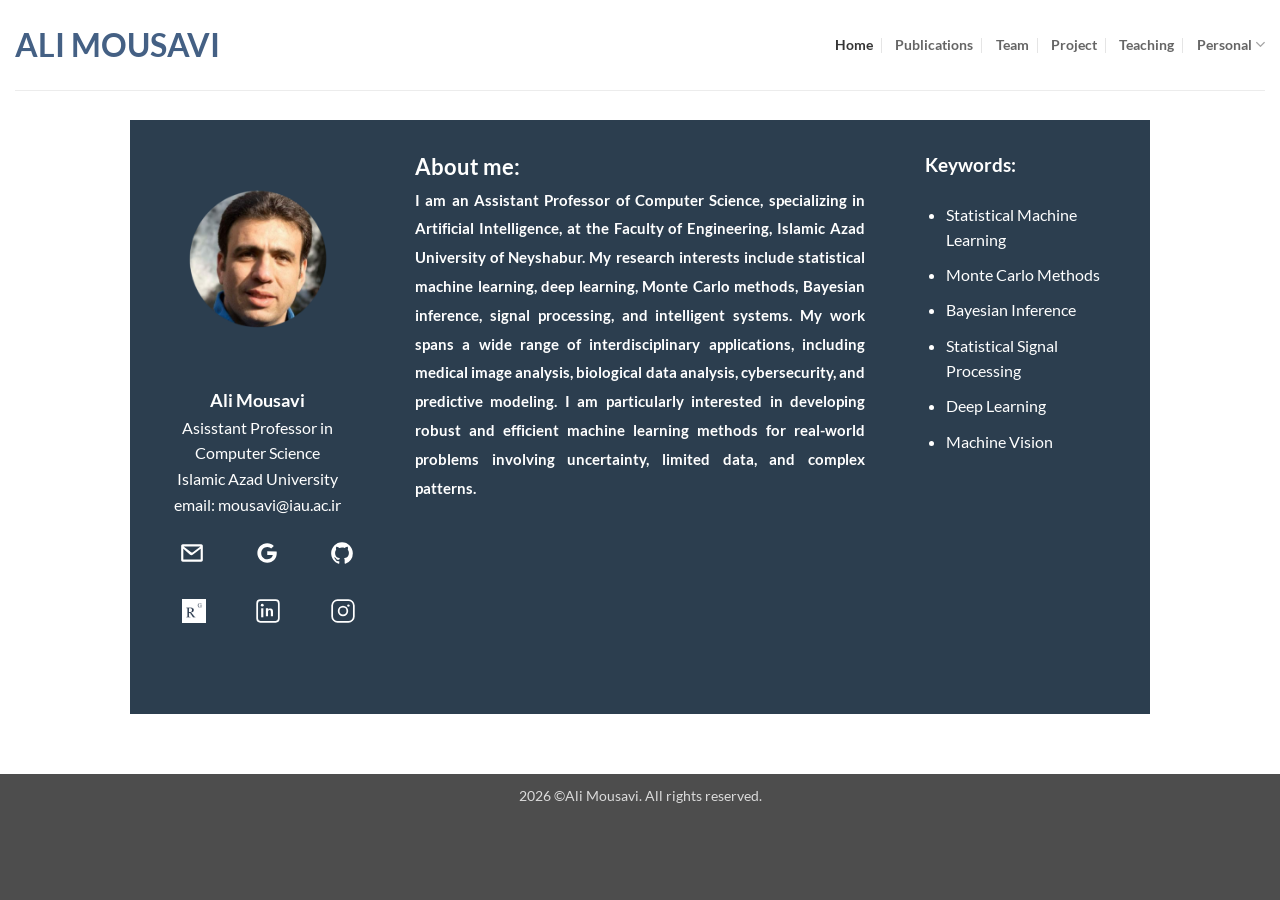
==== commit 0cf55957: "initial commit" ====
--- a/index.html
+++ b/index.html
@@ -171,30 +171,14 @@
               <li id="menu-item-15" class="menu-item menu-item-type-custom menu-item-object-custom current-menu-item current_page_item menu-item-home menu-item-15 active menu-item-design-default"><a href="/" aria-current="page" class="nav-top-link">Home</a></li>
 <li id="menu-item-20" class="menu-item menu-item-type-post_type menu-item-object-page menu-item-20 menu-item-design-default"><a href="/publications/" class="nav-top-link">Publications</a></li>
 <li id="menu-item-21" class="menu-item menu-item-type-post_type menu-item-object-page menu-item-21 menu-item-design-default"><a href="/team/" class="nav-top-link">Team</a></li>
-<li id="menu-item-22" class="menu-item menu-item-type-post_type menu-item-object-page menu-item-22 menu-item-design-default"><a href="/software/" class="nav-top-link">Software</a></li>
+<li id="menu-item-22" class="menu-item menu-item-type-post_type menu-item-object-page menu-item-22 menu-item-design-default"><a href="/software/" class="nav-top-link">Project</a></li>
 <li id="menu-item-23" class="menu-item menu-item-type-post_type menu-item-object-page menu-item-23 menu-item-design-default"><a href="/teaching/" class="nav-top-link">Teaching</a></li>
-<li id="menu-item-63" class="menu-item menu-item-type-custom menu-item-object-custom menu-item-63 menu-item-design-default menu-item-has-block has-dropdown nav-dropdown-toggle"><a href="#" class="nav-top-link" aria-expanded="false" aria-haspopup="menu">Personal<i class="icon-angle-down" aria-hidden="true"></i></a><div class="sub-menu nav-dropdown">	<div class="ux-menu stack stack-col justify-start ux-menu--divider-solid">
-		
-
-	<div class="ux-menu-link flex menu-item">
-		<a class="ux-menu-link__link flex" href="/database-of-the-new-york/">
-						<span class="ux-menu-link__text">
-				Database of the New Year's Concert			</span>
-		</a>
-	</div>
-	
-
-	<div class="ux-menu-link flex menu-item">
-		<a class="ux-menu-link__link flex" href="/social-channels/">
-						<span class="ux-menu-link__text">
-				Social channels			</span>
-		</a>
-	</div>
-	
-
-
-	</div>
-	</div></li>
+<li id="menu-item-63" class="menu-item menu-item-type-custom menu-item-object-custom menu-item-has-children menu-item-63 menu-item-design-default has-dropdown nav-dropdown-toggle"><a href="#" class="nav-top-link" aria-expanded="false" aria-haspopup="menu">Personal<i class="icon-angle-down" aria-hidden="true"></i></a>
+<ul class="sub-menu nav-dropdown nav-dropdown-default">
+	<li id="menu-item-230" class="menu-item menu-item-type-custom menu-item-object-custom menu-item-230"><a href="https://www.youtube.com/">Youtube</a></li>
+	<li id="menu-item-231" class="menu-item menu-item-type-custom menu-item-object-custom menu-item-231"><a href="https://www.aparat.com/AliMousavi_IAUN">Aparat</a></li>
+</ul>
+</li>
             </ul>
           </div>
 
@@ -227,7 +211,7 @@
 									
 						
 
-	<section class="section" id="section_1542321811">
+	<section class="section" id="section_427033116">
 		<div class="section-bg fill">
 									<div class="section-bg-overlay absolute fill"></div>
 			
@@ -239,21 +223,21 @@
 		<div class="section-content relative">
 			
 
-<div class="row row-large align-center" id="row-1267303715">
-
-
-	<div id="col-211106374" class="col medium-3 small-12 large-3">
+<div class="row row-large align-center" id="row-970947947">
+
+
+	<div id="col-804840390" class="col medium-3 small-12 large-3">
 				<div class="col-inner text-right">
 			
 			
 
-	<div class="img has-hover x md-x lg-x y md-y lg-y" id="image_333058450">
+	<div class="img has-hover x md-x lg-x y md-y lg-y" id="image_1110845011">
 								<div class="img-inner dark">
 			<img fetchpriority="high" decoding="async" width="905" height="1024" src="/wp-content/uploads/2026/07/Ali-Mousavi-Picture.png" class="attachment-large size-large" alt="">						
 					</div>
 								
 <style>
-#image_333058450 {
+#image_1110845011 {
   width: 100%;
 }
 </style>
@@ -261,29 +245,202 @@
 	
 
 <p style="text-align: center;"><span style="color: #ffffff;"><strong><span style="font-size: 110%;">Ali Mousavi</span></strong></span><br><span style="color: #ffffff;">Asisstant Professor in Computer Science</span><br><span style="color: #ffffff;">Islamic Azad University</span><br><span style="color: #ffffff;">email: <a style="color: #ffffff;" href="mailto:mousavi@iau.ac.ir" target="_blank" rel="noopener">mousavi@iau.ac.ir</a></span></p>
-<div class="social-icons follow-icons full-width text-center"><a href="http://instagram.com/" target="_blank" data-label="Instagram" class="icon primary button circle tooltip instagram" title="Follow on Instagram" aria-label="Follow on Instagram" rel="noopener nofollow"><i class="icon-instagram" aria-hidden="true"></i></a><a href="http://linkedin.com/" data-label="LinkedIn" target="_blank" class="icon primary button circle tooltip linkedin" title="Follow on LinkedIn" aria-label="Follow on LinkedIn" rel="noopener nofollow"><i class="icon-linkedin" aria-hidden="true"></i></a></div>
-
-
-		</div>
-					</div>
-
-	
-
-	<div id="col-985664817" class="col medium-6 small-12 large-6">
-				<div class="col-inner">
-			
-			
-
-	<div id="text-3033369034" class="text">
+<div class="row" id="row-14111088">
+
+
+	<div id="col-177691872" class="col medium-3 small-3 large-3">
+				<div class="col-inner">
+			
+			
+
+	<div class="img has-hover x md-x lg-x y md-y lg-y" id="image_396980473">
+		<a class="" href="mailto:mousavi@iau.ac.ir" target="_blank" rel="noopener">						<div class="img-inner dark">
+			<img decoding="async" width="1" height="1" src="/wp-content/uploads/2026/08/email.svg" class="attachment-large size-large" alt="">						
+					</div>
+						</a>		
+<style>
+#image_396980473 {
+  width: 100%;
+}
+</style>
+	</div>
+	
+
+
+		</div>
+					</div>
+
+	
+
+	<div id="col-1154060500" class="col medium-3 small-3 large-3">
+				<div class="col-inner">
+			
+			
+
+	<div class="img has-hover x md-x lg-x y md-y lg-y" id="image_411288843">
+		<a class="" href="https://scholar.google.com/citations?user=2fUj0F4AAAAJ&amp;hl=en" target="_blank" rel="noopener">						<div class="img-inner dark">
+			<img decoding="async" width="1" height="1" src="/wp-content/uploads/2026/08/google.svg" class="attachment-large size-large" alt="">						
+					</div>
+						</a>		
+<style>
+#image_411288843 {
+  width: 100%;
+}
+</style>
+	</div>
+	
+
+
+		</div>
+					</div>
+
+	
+
+	<div id="col-963445854" class="col medium-3 small-3 large-3">
+				<div class="col-inner">
+			
+			
+
+	<div class="img has-hover x md-x lg-x y md-y lg-y" id="image_195930706">
+		<a class="" href="https://github.com/aliimooosavi" target="_blank" rel="noopener">						<div class="img-inner dark">
+			<img loading="lazy" decoding="async" width="1" height="1" src="/wp-content/uploads/2026/08/github.svg" class="attachment-large size-large" alt="">						
+					</div>
+						</a>		
+<style>
+#image_195930706 {
+  width: 100%;
+}
+</style>
+	</div>
+	
+
+
+		</div>
+					</div>
+
+	
+
+</div>
+<div class="row" id="row-779564716">
+
+
+	<div id="col-1007739764" class="col medium-4 small-4 large-4">
+				<div class="col-inner">
+			
+			
+
+	<div class="img has-hover x md-x lg-x y md-y lg-y" id="image_351661604">
+		<a class="" href="https://www.researchgate.net/profile/Ali-Mousavi-8?ev=hdr_xprf" target="_blank" rel="noopener">						<div class="img-inner dark">
+			<img loading="lazy" decoding="async" width="244" height="244" src="/wp-content/uploads/2026/08/Screenshot-2026-08-02-170002.png" class="attachment-large size-large" alt="">						
+					</div>
+						</a>		
+<style>
+#image_351661604 {
+  width: 55%;
+}
+</style>
+	</div>
+	
+
+
+		</div>
+				
+<style>
+#col-1007739764 > .col-inner {
+  margin: 0px 0px 0px 10px;
+}
+@media (min-width:550px) {
+  #col-1007739764 > .col-inner {
+    margin: 0px 0px 0px 9px;
+  }
+}
+</style>
+	</div>
+
+	
+
+	<div id="col-26019264" class="col medium-3 small-3 large-3">
+				<div class="col-inner">
+			
+			
+
+	<div class="img has-hover x md-x lg-x y md-y lg-y" id="image_426974825">
+		<a class="" href="https://www.linkedin.com/in/ali-mousavi-96028144/" target="_blank" rel="noopener">						<div class="img-inner dark">
+			<img loading="lazy" decoding="async" width="1" height="1" src="/wp-content/uploads/2026/08/linkedin.svg" class="attachment-large size-large" alt="">						
+					</div>
+						</a>		
+<style>
+#image_426974825 {
+  width: 100%;
+}
+</style>
+	</div>
+	
+
+
+		</div>
+				
+<style>
+#col-26019264 > .col-inner {
+  margin: 0px 0px 0px -5px;
+}
+</style>
+	</div>
+
+	
+
+	<div id="col-2034546167" class="col medium-3 small-3 large-3">
+				<div class="col-inner">
+			
+			
+
+	<div class="img has-hover x md-x lg-x y md-y lg-y" id="image_189933608">
+		<a class="" href="https://www.instagram.com/alimoooosavi" target="_blank" rel="noopener">						<div class="img-inner dark">
+			<img loading="lazy" decoding="async" width="1" height="1" src="/wp-content/uploads/2026/08/instagram.svg" class="attachment-large size-large" alt="">						
+					</div>
+						</a>		
+<style>
+#image_189933608 {
+  width: 100%;
+}
+</style>
+	</div>
+	
+
+
+		</div>
+				
+<style>
+#col-2034546167 > .col-inner {
+  margin: 0px 0px 0px 1px;
+}
+</style>
+	</div>
+
+	
+
+</div>
+
+		</div>
+					</div>
+
+	
+
+	<div id="col-721380502" class="col medium-6 small-12 large-6">
+				<div class="col-inner">
+			
+			
+
+	<div id="text-1481531868" class="text">
 		
 
 <h4 align="justify"><span style="font-size: 120%;"><strong>About me:</strong></span><br><span style="font-size: 85%;">I am an Assistant Professor of Computer Science, specializing in Artificial Intelligence, at the Faculty of Engineering, Islamic Azad University of Neyshabur. My research interests include statistical machine learning, deep learning, Monte Carlo methods, Bayesian inference, signal processing, and intelligent systems. My work spans a wide range of interdisciplinary applications, including medical image analysis, biological data analysis, cybersecurity, and predictive modeling. I am particularly interested in developing robust and efficient machine learning methods for real-world problems involving uncertainty, limited data, and complex patterns.</span></h4>
 		
 <style>
-#text-3033369034 {
+#text-1481531868 {
   color: rgb(255, 255, 255);
 }
-#text-3033369034 > * {
+#text-1481531868 > * {
   color: rgb(255, 255, 255);
 }
 </style>
@@ -295,12 +452,12 @@
 
 	
 
-	<div id="col-1971600551" class="col medium-3 small-12 large-3">
+	<div id="col-1320900395" class="col medium-3 small-12 large-3">
 				<div class="col-inner text-left">
 			
 			
 
-	<div id="text-3297593675" class="text">
+	<div id="text-969921203" class="text">
 		
 
 <p><span style="font-size: 120%;"><strong>Keywords:</strong></span></p>
@@ -314,10 +471,10 @@
 </ul>
 		
 <style>
-#text-3297593675 {
+#text-969921203 {
   color: rgb(255, 255, 255);
 }
-#text-3297593675 > * {
+#text-969921203 > * {
   color: rgb(255, 255, 255);
 }
 </style>
@@ -335,46 +492,18 @@
 
 		
 <style>
-#section_1542321811 {
+#section_427033116 {
   padding-top: 30px;
   padding-bottom: 30px;
   background-color: rgb(193, 193, 193);
 }
-#section_1542321811 .section-bg-overlay {
+#section_427033116 .section-bg-overlay {
   background-color: #2c3e4f;
 }
 </style>
 	</section>
 	
-<h3>Other responsibilities</h3>
-<h4>Organization</h4>
-<ul>
-<li><strong>Local Chair</strong> of the 23rd IEEE Statistical Signal Processing Workshop (SSP 2025), Edinburgh, UK, June 2025.</li>
-<li><strong>General Chair</strong> of the 6th Sequential Monte Carlo Workshop (SMC 2024), Edinburgh, UK, May 2024.</li>
-<li><strong>Lead organizer</strong> of the Summer School in Bayesian Filtering, Edinburgh, UK, May 2024.</li>
-<li><strong>General Co-Chair</strong> of the 5th Sequential Monte Carlo Workshop (SMC 2022), Madrid, Spain, May 2022.</li>
-<li><strong>Local Chair</strong> of the 27th European Signal Processing Conference (EUSIPCO 2019), Coruña, Spain, September 2025.</li>
-<li><strong>Co-chair</strong> of the 4th EURASIP-IEEE Spanish Workshop on Signal Processing, Information Theory, and Communications, Santander, Spain, July 2016.</li>
-</ul>
-<h4>Editorial duties</h4>
-<ul>
-<li><strong>Associate Editor</strong> of the <a href="https://signalprocessingsociety.org/publications-resources/ieee-transactions-signal-processing/editorial-board">IEEE Transactions on Signal Processing</a> (2020-2025).</li>
-<li><strong>Guest Editor</strong> of a <a href="http://www.aimsciences.org/journal/A0000-0002/FoDS_Special4">special issue</a> in <a href="https://www.aimsciences.org/journal/A0000-0002">Foundations of Data Science</a> on Sequential Monte Carlo Methods (2023-2025).</li>
-<li><strong>Guest Editor</strong> of a special issue in <a href="https://asp-eurasipjournals.springeropen.com/">EURASIP Journal on Advances in Signal Processing</a> on Monte Carlo methods (2017-2018).</li>
-</ul>
-<h4>Committees</h4>
-<ul>
-<li><strong>Elected member</strong> of the <a href="https://signalprocessingsociety.org/publications-resources/ieee-transactions-signal-processing/editorial-board">Signal Processing Theory and Methods Technical Committee</a> at the <a href="https://signalprocessingsociety.org/">IEEE Signal Processing Society</a>, (2020-).
-<ul>
-<li><strong>Chair</strong> of the Industry subcommittee.</li>
-</ul>
-</li>
-<li><strong>Elected member</strong> of the <a href="https://www.eurasip.org/index.php?option=com_content&amp;view=article&amp;id=146&amp;Itemid=1145">Theoretical and Methodological Trends in Signal Processing Technical Area Committee </a>at the <a href="https://www.eurasip.org/">European Association for Signal Processing (EURASIP)</a>, (2019-).
-<ul>
-<li><strong>Chair</strong> of the Conferences and Workshops subcommittee.</li>
-</ul>
-</li>
-</ul>
+
 
 
 					
@@ -417,15 +546,15 @@
 
 		
 					<ul class="nav nav-sidebar nav-vertical nav-uppercase nav-anim" data-tab="1">
-				<li id="menu-item-136" class="menu-item menu-item-type-post_type menu-item-object-page menu-item-home current-menu-item page_item page-item-52 current_page_item menu-item-136"><a href="/" aria-current="page">Home</a></li>
-<li id="menu-item-139" class="menu-item menu-item-type-post_type menu-item-object-page menu-item-139"><a href="/publications/">Publications</a></li>
-<li id="menu-item-143" class="menu-item menu-item-type-post_type menu-item-object-page menu-item-143"><a href="/team/">Team</a></li>
-<li id="menu-item-141" class="menu-item menu-item-type-post_type menu-item-object-page menu-item-141"><a href="/software/">Software</a></li>
-<li id="menu-item-142" class="menu-item menu-item-type-post_type menu-item-object-page menu-item-142"><a href="/teaching/">Teaching</a></li>
-<li id="menu-item-138" class="menu-item menu-item-type-post_type menu-item-object-page menu-item-has-children menu-item-138"><a href="/personal/">personal</a>
+				<li id="menu-item-208" class="menu-item menu-item-type-post_type menu-item-object-page menu-item-home current-menu-item page_item page-item-52 current_page_item menu-item-208"><a href="/" aria-current="page">Home</a></li>
+<li id="menu-item-211" class="menu-item menu-item-type-post_type menu-item-object-page menu-item-211"><a href="/publications/">Publications</a></li>
+<li id="menu-item-213" class="menu-item menu-item-type-post_type menu-item-object-page menu-item-213"><a href="/team/">Team</a></li>
+<li id="menu-item-210" class="menu-item menu-item-type-post_type menu-item-object-page menu-item-210"><a href="/software/">Project</a></li>
+<li id="menu-item-212" class="menu-item menu-item-type-post_type menu-item-object-page menu-item-212"><a href="/teaching/">Teaching</a></li>
+<li id="menu-item-215" class="menu-item menu-item-type-custom menu-item-object-custom menu-item-has-children menu-item-215"><a href="#">Personal</a>
 <ul class="sub-menu nav-sidebar-ul children">
-	<li id="menu-item-137" class="menu-item menu-item-type-post_type menu-item-object-page menu-item-137"><a href="/database-of-the-new-york/">Database of the New Year’s Concert</a></li>
-	<li id="menu-item-140" class="menu-item menu-item-type-post_type menu-item-object-page menu-item-140"><a href="/social-channels/">Social channels</a></li>
+	<li id="menu-item-216" class="menu-item menu-item-type-custom menu-item-object-custom menu-item-216"><a href="https://www.youtube.com/">Youtube</a></li>
+	<li id="menu-item-217" class="menu-item menu-item-type-custom menu-item-object-custom menu-item-217"><a href="https://www.aparat.com/AliMousavi_IAUN">Aparat</a></li>
 </ul>
 </li>
 			</ul>
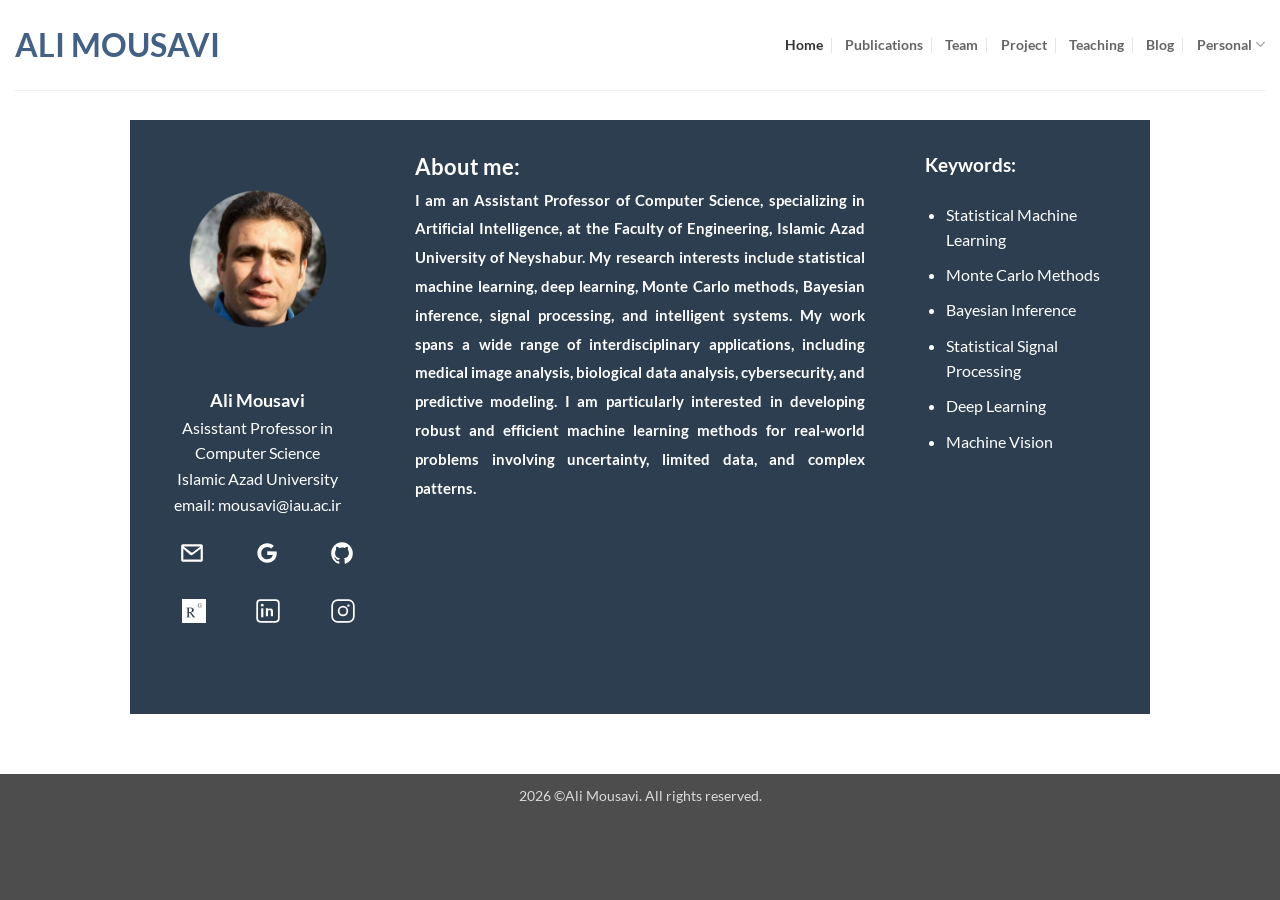
==== commit be0116cb: "Practice 1" ====
--- a/index.html
+++ b/index.html
@@ -1,6 +1,7 @@
 <!DOCTYPE html>
 <html lang="en-US" class="loading-site no-js">
 <head><meta charset="UTF-8">
+	
 	
 	<link rel="profile" href="http://gmpg.org/xfn/11">
 	<link rel="pingback" href="/xmlrpc.php">
@@ -173,6 +174,7 @@
 <li id="menu-item-21" class="menu-item menu-item-type-post_type menu-item-object-page menu-item-21 menu-item-design-default"><a href="/team/" class="nav-top-link">Team</a></li>
 <li id="menu-item-22" class="menu-item menu-item-type-post_type menu-item-object-page menu-item-22 menu-item-design-default"><a href="/software/" class="nav-top-link">Project</a></li>
 <li id="menu-item-23" class="menu-item menu-item-type-post_type menu-item-object-page menu-item-23 menu-item-design-default"><a href="/teaching/" class="nav-top-link">Teaching</a></li>
+<li class="menu-item"><a href="/blog/" class="nav-top-link">Blog</a></li>
 <li id="menu-item-63" class="menu-item menu-item-type-custom menu-item-object-custom menu-item-has-children menu-item-63 menu-item-design-default has-dropdown nav-dropdown-toggle"><a href="#" class="nav-top-link" aria-expanded="false" aria-haspopup="menu">Personal<i class="icon-angle-down" aria-hidden="true"></i></a>
 <ul class="sub-menu nav-dropdown nav-dropdown-default">
 	<li id="menu-item-230" class="menu-item menu-item-type-custom menu-item-object-custom menu-item-230"><a href="https://www.youtube.com/">Youtube</a></li>
@@ -211,7 +213,7 @@
 									
 						
 
-	<section class="section" id="section_427033116">
+	<section class="section" id="section_925770124">
 		<div class="section-bg fill">
 									<div class="section-bg-overlay absolute fill"></div>
 			
@@ -223,21 +225,21 @@
 		<div class="section-content relative">
 			
 
-<div class="row row-large align-center" id="row-970947947">
-
-
-	<div id="col-804840390" class="col medium-3 small-12 large-3">
+<div class="row row-large align-center" id="row-779836624">
+
+
+	<div id="col-367162937" class="col medium-3 small-12 large-3">
 				<div class="col-inner text-right">
 			
 			
 
-	<div class="img has-hover x md-x lg-x y md-y lg-y" id="image_1110845011">
+	<div class="img has-hover x md-x lg-x y md-y lg-y" id="image_1002571572">
 								<div class="img-inner dark">
 			<img fetchpriority="high" decoding="async" width="905" height="1024" src="/wp-content/uploads/2026/07/Ali-Mousavi-Picture.png" class="attachment-large size-large" alt="">						
 					</div>
 								
 <style>
-#image_1110845011 {
+#image_1002571572 {
   width: 100%;
 }
 </style>
@@ -245,21 +247,21 @@
 	
 
 <p style="text-align: center;"><span style="color: #ffffff;"><strong><span style="font-size: 110%;">Ali Mousavi</span></strong></span><br><span style="color: #ffffff;">Asisstant Professor in Computer Science</span><br><span style="color: #ffffff;">Islamic Azad University</span><br><span style="color: #ffffff;">email: <a style="color: #ffffff;" href="mailto:mousavi@iau.ac.ir" target="_blank" rel="noopener">mousavi@iau.ac.ir</a></span></p>
-<div class="row" id="row-14111088">
-
-
-	<div id="col-177691872" class="col medium-3 small-3 large-3">
-				<div class="col-inner">
-			
-			
-
-	<div class="img has-hover x md-x lg-x y md-y lg-y" id="image_396980473">
+<div class="row" id="row-956358472">
+
+
+	<div id="col-1297631234" class="col medium-3 small-3 large-3">
+				<div class="col-inner">
+			
+			
+
+	<div class="img has-hover x md-x lg-x y md-y lg-y" id="image_390153335">
 		<a class="" href="mailto:mousavi@iau.ac.ir" target="_blank" rel="noopener">						<div class="img-inner dark">
 			<img decoding="async" width="1" height="1" src="/wp-content/uploads/2026/08/email.svg" class="attachment-large size-large" alt="">						
 					</div>
 						</a>		
 <style>
-#image_396980473 {
+#image_390153335 {
   width: 100%;
 }
 </style>
@@ -272,18 +274,18 @@
 
 	
 
-	<div id="col-1154060500" class="col medium-3 small-3 large-3">
-				<div class="col-inner">
-			
-			
-
-	<div class="img has-hover x md-x lg-x y md-y lg-y" id="image_411288843">
+	<div id="col-1898125401" class="col medium-3 small-3 large-3">
+				<div class="col-inner">
+			
+			
+
+	<div class="img has-hover x md-x lg-x y md-y lg-y" id="image_874090259">
 		<a class="" href="https://scholar.google.com/citations?user=2fUj0F4AAAAJ&amp;hl=en" target="_blank" rel="noopener">						<div class="img-inner dark">
 			<img decoding="async" width="1" height="1" src="/wp-content/uploads/2026/08/google.svg" class="attachment-large size-large" alt="">						
 					</div>
 						</a>		
 <style>
-#image_411288843 {
+#image_874090259 {
   width: 100%;
 }
 </style>
@@ -296,18 +298,18 @@
 
 	
 
-	<div id="col-963445854" class="col medium-3 small-3 large-3">
-				<div class="col-inner">
-			
-			
-
-	<div class="img has-hover x md-x lg-x y md-y lg-y" id="image_195930706">
-		<a class="" href="https://github.com/aliimooosavi" target="_blank" rel="noopener">						<div class="img-inner dark">
+	<div id="col-142741897" class="col medium-3 small-3 large-3">
+				<div class="col-inner">
+			
+			
+
+	<div class="img has-hover x md-x lg-x y md-y lg-y" id="image_498933529">
+		<a class="" href="https://github.com/aliimousavii" target="_blank" rel="noopener">						<div class="img-inner dark">
 			<img loading="lazy" decoding="async" width="1" height="1" src="/wp-content/uploads/2026/08/github.svg" class="attachment-large size-large" alt="">						
 					</div>
 						</a>		
 <style>
-#image_195930706 {
+#image_498933529 {
   width: 100%;
 }
 </style>
@@ -321,21 +323,21 @@
 	
 
 </div>
-<div class="row" id="row-779564716">
-
-
-	<div id="col-1007739764" class="col medium-4 small-4 large-4">
-				<div class="col-inner">
-			
-			
-
-	<div class="img has-hover x md-x lg-x y md-y lg-y" id="image_351661604">
+<div class="row" id="row-910945211">
+
+
+	<div id="col-655671234" class="col medium-4 small-4 large-4">
+				<div class="col-inner">
+			
+			
+
+	<div class="img has-hover x md-x lg-x y md-y lg-y" id="image_1870026245">
 		<a class="" href="https://www.researchgate.net/profile/Ali-Mousavi-8?ev=hdr_xprf" target="_blank" rel="noopener">						<div class="img-inner dark">
 			<img loading="lazy" decoding="async" width="244" height="244" src="/wp-content/uploads/2026/08/Screenshot-2026-08-02-170002.png" class="attachment-large size-large" alt="">						
 					</div>
 						</a>		
 <style>
-#image_351661604 {
+#image_1870026245 {
   width: 55%;
 }
 </style>
@@ -346,11 +348,11 @@
 		</div>
 				
 <style>
-#col-1007739764 > .col-inner {
+#col-655671234 > .col-inner {
   margin: 0px 0px 0px 10px;
 }
 @media (min-width:550px) {
-  #col-1007739764 > .col-inner {
+  #col-655671234 > .col-inner {
     margin: 0px 0px 0px 9px;
   }
 }
@@ -359,18 +361,18 @@
 
 	
 
-	<div id="col-26019264" class="col medium-3 small-3 large-3">
-				<div class="col-inner">
-			
-			
-
-	<div class="img has-hover x md-x lg-x y md-y lg-y" id="image_426974825">
+	<div id="col-573325478" class="col medium-3 small-3 large-3">
+				<div class="col-inner">
+			
+			
+
+	<div class="img has-hover x md-x lg-x y md-y lg-y" id="image_1108015303">
 		<a class="" href="https://www.linkedin.com/in/ali-mousavi-96028144/" target="_blank" rel="noopener">						<div class="img-inner dark">
 			<img loading="lazy" decoding="async" width="1" height="1" src="/wp-content/uploads/2026/08/linkedin.svg" class="attachment-large size-large" alt="">						
 					</div>
 						</a>		
 <style>
-#image_426974825 {
+#image_1108015303 {
   width: 100%;
 }
 </style>
@@ -381,7 +383,7 @@
 		</div>
 				
 <style>
-#col-26019264 > .col-inner {
+#col-573325478 > .col-inner {
   margin: 0px 0px 0px -5px;
 }
 </style>
@@ -389,18 +391,18 @@
 
 	
 
-	<div id="col-2034546167" class="col medium-3 small-3 large-3">
-				<div class="col-inner">
-			
-			
-
-	<div class="img has-hover x md-x lg-x y md-y lg-y" id="image_189933608">
+	<div id="col-1047822231" class="col medium-3 small-3 large-3">
+				<div class="col-inner">
+			
+			
+
+	<div class="img has-hover x md-x lg-x y md-y lg-y" id="image_1755802216">
 		<a class="" href="https://www.instagram.com/alimoooosavi" target="_blank" rel="noopener">						<div class="img-inner dark">
 			<img loading="lazy" decoding="async" width="1" height="1" src="/wp-content/uploads/2026/08/instagram.svg" class="attachment-large size-large" alt="">						
 					</div>
 						</a>		
 <style>
-#image_189933608 {
+#image_1755802216 {
   width: 100%;
 }
 </style>
@@ -411,7 +413,7 @@
 		</div>
 				
 <style>
-#col-2034546167 > .col-inner {
+#col-1047822231 > .col-inner {
   margin: 0px 0px 0px 1px;
 }
 </style>
@@ -426,21 +428,21 @@
 
 	
 
-	<div id="col-721380502" class="col medium-6 small-12 large-6">
-				<div class="col-inner">
-			
-			
-
-	<div id="text-1481531868" class="text">
+	<div id="col-1091718653" class="col medium-6 small-12 large-6">
+				<div class="col-inner">
+			
+			
+
+	<div id="text-4011858917" class="text">
 		
 
 <h4 align="justify"><span style="font-size: 120%;"><strong>About me:</strong></span><br><span style="font-size: 85%;">I am an Assistant Professor of Computer Science, specializing in Artificial Intelligence, at the Faculty of Engineering, Islamic Azad University of Neyshabur. My research interests include statistical machine learning, deep learning, Monte Carlo methods, Bayesian inference, signal processing, and intelligent systems. My work spans a wide range of interdisciplinary applications, including medical image analysis, biological data analysis, cybersecurity, and predictive modeling. I am particularly interested in developing robust and efficient machine learning methods for real-world problems involving uncertainty, limited data, and complex patterns.</span></h4>
 		
 <style>
-#text-1481531868 {
+#text-4011858917 {
   color: rgb(255, 255, 255);
 }
-#text-1481531868 > * {
+#text-4011858917 > * {
   color: rgb(255, 255, 255);
 }
 </style>
@@ -452,12 +454,12 @@
 
 	
 
-	<div id="col-1320900395" class="col medium-3 small-12 large-3">
+	<div id="col-1935973643" class="col medium-3 small-12 large-3">
 				<div class="col-inner text-left">
 			
 			
 
-	<div id="text-969921203" class="text">
+	<div id="text-4232748785" class="text">
 		
 
 <p><span style="font-size: 120%;"><strong>Keywords:</strong></span></p>
@@ -471,10 +473,10 @@
 </ul>
 		
 <style>
-#text-969921203 {
+#text-4232748785 {
   color: rgb(255, 255, 255);
 }
-#text-969921203 > * {
+#text-4232748785 > * {
   color: rgb(255, 255, 255);
 }
 </style>
@@ -492,18 +494,17 @@
 
 		
 <style>
-#section_427033116 {
+#section_925770124 {
   padding-top: 30px;
   padding-bottom: 30px;
   background-color: rgb(193, 193, 193);
 }
-#section_427033116 .section-bg-overlay {
+#section_925770124 .section-bg-overlay {
   background-color: #2c3e4f;
 }
 </style>
 	</section>
 	
-
 
 
 					
@@ -551,6 +552,7 @@
 <li id="menu-item-213" class="menu-item menu-item-type-post_type menu-item-object-page menu-item-213"><a href="/team/">Team</a></li>
 <li id="menu-item-210" class="menu-item menu-item-type-post_type menu-item-object-page menu-item-210"><a href="/software/">Project</a></li>
 <li id="menu-item-212" class="menu-item menu-item-type-post_type menu-item-object-page menu-item-212"><a href="/teaching/">Teaching</a></li>
+<li class="menu-item"><a href="/blog/" class="nav-top-link">Blog</a></li>
 <li id="menu-item-215" class="menu-item menu-item-type-custom menu-item-object-custom menu-item-has-children menu-item-215"><a href="#">Personal</a>
 <ul class="sub-menu nav-sidebar-ul children">
 	<li id="menu-item-216" class="menu-item menu-item-type-custom menu-item-object-custom menu-item-216"><a href="https://www.youtube.com/">Youtube</a></li>
